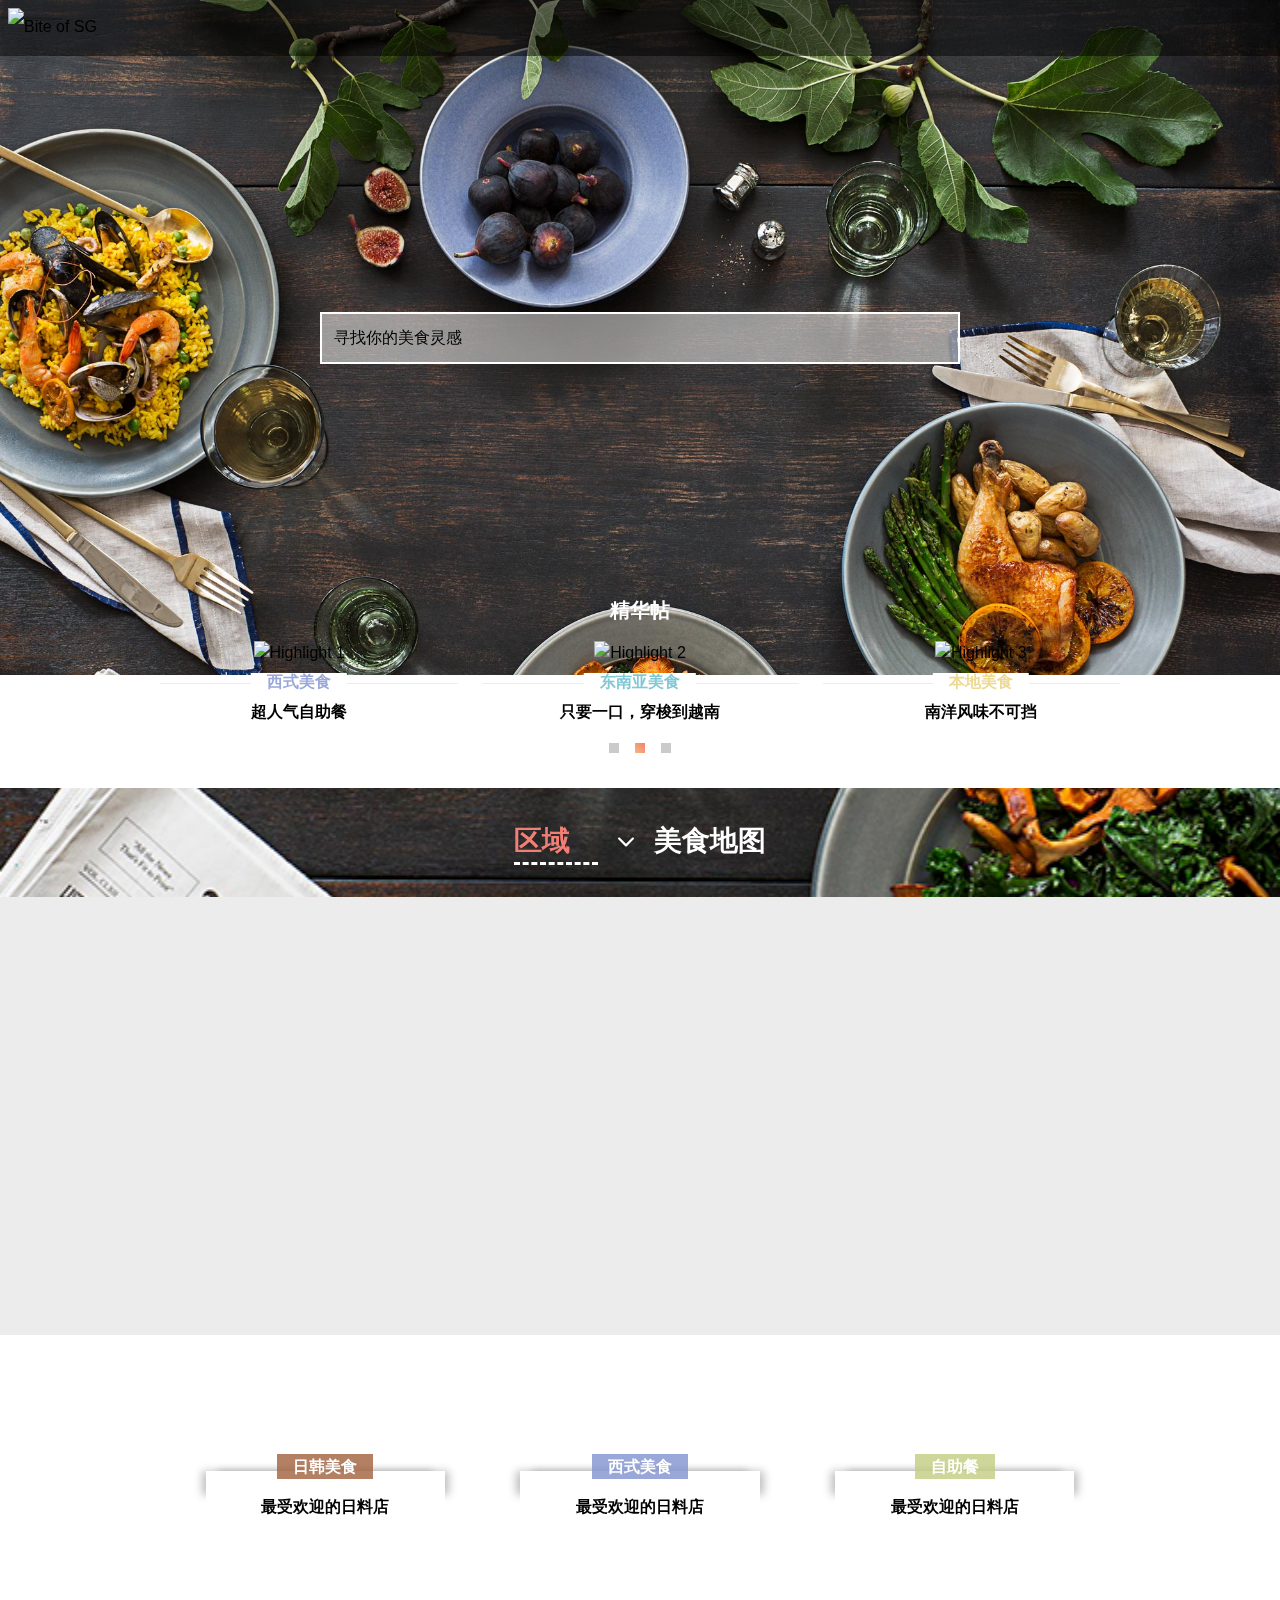
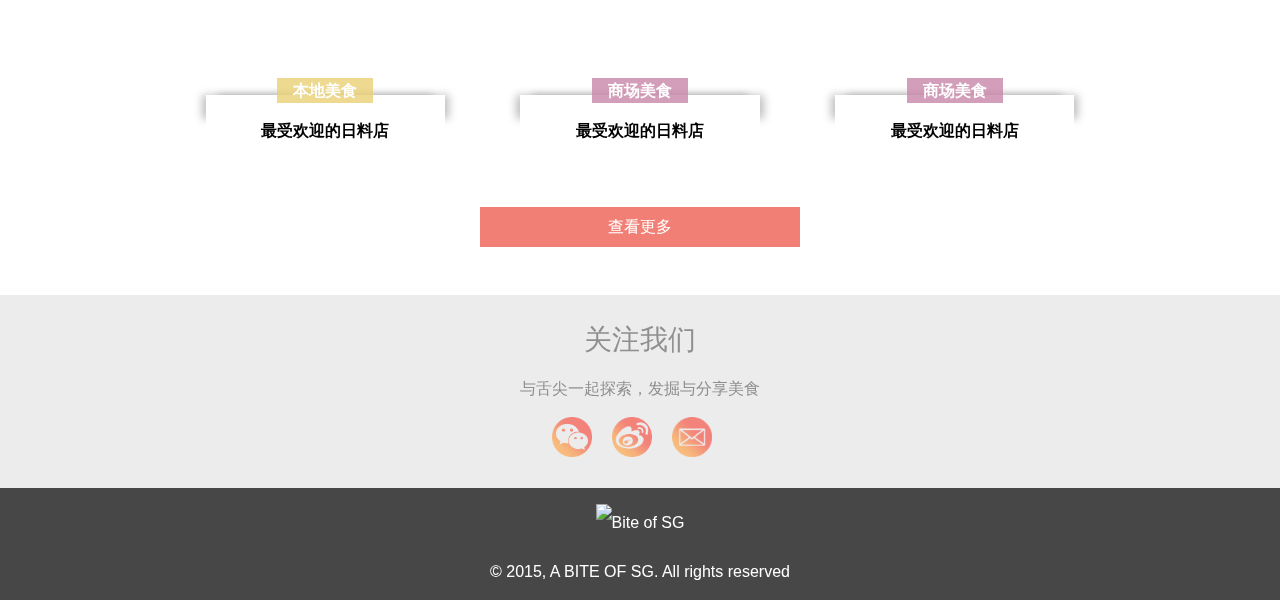
==== index.html @ 376715d9 "Initial commit" ====
<!doctype html>
<html lang="zh">

  <head>
    <meta charset="utf-8">
    <meta name="viewport" content="width=device-width initial-scale=1" />
    <meta http-equiv="X-UA-Compatible" content="IE=edge">

    <title>舌尖上的狮城</title>
    <meta name="description" content="Theme for Bite of SG website">

    <link rel="stylesheet" href="/css/styles.css">
    <link rel="canonical" href="http://localhost:1234/">
    
    <!--[if lt IE 9]>
    <script src="http://html5shiv.googlecode.com/svn/trunk/html5.js"></script>
    <![endif]-->
</head>


  <body>

    <header>
  <a href="http://localhost:1234"><img src="http://localhost:1234/img/logo.png" class="c-site-logo" alt="Bite of SG"></a>
</header>


    <main class="home-wrapper">
      <div class="c-hero">
  <button type="button" class="c-search-trigger" id="jsSearchTrigger">寻找你的美食灵感</button>
</div>

<section class="c-highlights">
  <h2>精华帖</h2>
  <div class="c-highlights-gallery js-flickity" data-flickity-options='{ "initialIndex": 1, "wrapAround" : true }'>
    <div class="c-gallery-cell">
      <div class="o-gallery__img">
        <img src="http://localhost:1234/img/highlight-1.png" alt="Highlight 1">
      </div>
      <p class="o-category c-western"><span>西式美食</span></p>
      <h3>超人气自助餐</h3>
    </div>
    <div class="c-gallery-cell">
      <div class="o-gallery__img">
        <img src="http://localhost:1234/img/highlight-2.png" alt="Highlight 2">
      </div>
      <p class="o-category c-sea"><span>东南亚美食</span></p>
      <h3>只要一口，穿梭到越南</h3>
    </div>
    <div class="c-gallery-cell">
      <div class="o-gallery__img">
        <img src="http://localhost:1234/img/highlight-3.png" alt="Highlight 3">
      </div>
      <p class="o-category c-local"><span>本地美食</span></p>
      <h3>南洋风味不可挡</h3>
    </div>
  </div>
</section>

<div class="c-filters">
  <div class="c-filter" data-sr="enter bottom vFactor 0.3">
    <div class="c-filter-select">
      <select id="selectFilter">
        <option value="1">区域</option>
        <option value="2">地铁站</option>
      </select>
    </div>
    <span class="c-filter-text">美食地图</span>
  </div>
  <div class="c-map" id="mapFilter">
    <div class="c-map-background">
      <svg data-sr="enter bottom vFactor 0.3" viewBox="0 0 354 176">
        <g id="southeast" class="c-map-section">
          <path d="M350.6 129.3c-.5.3-.9.6-1.5.8-2.3.8-4.6 1.7-6.9 2.4-1.4.5-2.9.8-4.4 1.1-.8.1-1.6.2-2.4.2-1.6 0-3.2-.3-4.8-1.2-1.6-.9-3.3-1.3-5.1-1.3-.8 0-1.7.1-2.5.3-1.6.1-2.2-.5-2.6-1.5-.4-.9-1.2-1.2-2.1-1.2-5.8.2-11.5.7-17 2.1-.9.2-1.8.5-2.7.9-4.8 2.2-10.1 3.1-15 5-1 .4-2.2.6-3.3.7-6.2.5-12.2 2.4-18.2 3.7-.9.2-1.8.5-2.6.9-2 1.1-4.2 1.6-6.5 1.9-3 .5-5.8 1.4-8.3 3.2-1.6 1.2-3.6 2.1-5.5 2.7-1.6.5-3.1 1.3-4.5 2.2-1.4.9-2.7 2.2-4.2 2.7-1.7.6-2.9 1.6-4.3 2.6-5.1-2.7-7.1-6.3-8.3-10.4-.1-1.4.6-2.4 1.5-2.5 1.5-.2 3-.3 4.5-.5.7-.1.9-.5.5-1.1-.7-1.1-1.4-2.1-2.1-3.2-3.2.8-4.4 2.2-5.5 3.6-.4.5-.6 1.3-.7 2 0 1.3.1 2.5.2 3.8.2 2.3-.5 3.1-2.7 3.1h-3.5c-1.4 0-1.9.5-2.2 1.2-.3.9-.5 1.7-.6 2.6-.1.6.7 1.7 1.1 1.7.6-.2 1.2-.5 1.4-.9 1.2-2.3 2.1-3.1 3.3-3.1 1 0 2.2.6 4 1.3 1.9.8 3.5 2.1 4.8 3.7.7.9.7 2.1-.3 2.9-2 1.6-4.1 3.2-6.2 4.7-.9.6-1.8.9-2.8.9-1.2 0-2.3-.4-3.5-1.2-.6-.4-1.1-1-1.7-1.3-.3-.2-.6-.3-.9-.3-.8 0-1.6.6-1.6 1.4-.1 2-.1 4-.2 5.9 0 .5-.3 1-.7 1.3-.8.2-1.2 0-1.5-.3-.7-.6-1.4-1.2-2.2-1.7-1.1.5-1.1 1-1.3 1.3-1.2-.2-2-.7-2.7-1.3-1.6-1.3-3.2-1.9-4.9-1.9-1.3 0-2.7.3-4.1.8-.9.3-1.7.8-2.5 1.3-1.7 1-3.4 1.6-5.1 1.6-1 0-2-.2-3-.6-1.4-.5-3-.2-4.3-1.2-.3-.2-.8-.4-1.2-.4-2.3.9-4.5.2-6.4 1.3-1.1.2-1.7-.1-2-.5-1.2-1.1-2.4-2.3-3.6-3.4-1.2-1.1-2.4-2.1-4.1-2.1-1.9.1-2.8-.4-3.5-.8l-8.4-4.5c-.9-.2-1.3 0-1.5.3-.5.5-1 1.1-1.3 1.7-1.3 2-2.5 4-3.8 6-.4.6-.8 1.3-1.3 1.8-.4.3-1 .4-1.5.4-.4 0-.7-.2-1-.4-6-3.7-12.1-7.4-18.1-11.2-.3-.2-.6-.5-.8-.8-.2-.3-.4-.7-.2-1 .8-2 1.9-3.9 3.6-5.4.4-.3.9-.5 1.4-.5 2.7.8 4.5 1.8 5.6 3.6.6.9 1.3 1.4 2.2 1.4.3 0 .7-.1 1.1-.2 1.1-.1 1.6.2 2 .7.7.9 1.6 1.1 2.6 1.1 1.6 0 2.5-.8 2.5-1.4 0-.5-.1-1.2-.5-1.5-2-1.4-4-2.7-6.1-4-1.1-.7-1.4-1.6-1-2.8.4-1.1.1-2.1-.8-3-2.3-2.2-3.9-4.8-5-7.7-.4-1.1-1.2-2.2-2.7-2.3.7 1.6 1.4 3.3 2.1 4.8 1.7 3.5 1.3 4-2.6 4.2-2.4 0-3.7-.2-5.1-.5-3.8-.9-7.6-1.9-11.5-2.8-1.3-.3-2.6-.4-3.9-.7-.3-.1-.6-.5-.7-.8-.1-.5-.2-1.1-.1-1.6.1-1.2.5-2.5.5-3.7.1-2.6 1-4.9 2.9-6.8.3-.3.2-.7-.2-.9-.8.3-1 .6-1.3.9-1.9 2.1-3.3 4.3-3.3 7.2 0 .9-.4 1.8-.5 2.6-.2 1.4-.7 2.2-1.6 2.2-.6 0-1.3-.3-2.2-1-1-.8-2.1-1.5-3.1-2.3-1.1-.9-2.4-1.1-3.7-1.1-2.2 0-3.6.9-4.3 2.7-.2.5-.3 1-.5 1.5-.3.7-1.3 1.2-2.2 1.2-.5 0-.9-.1-1.2-.4-1.4-1.2-2.8-2.3-4.7-2.9-.9-.8-1.2-1.2-1.7-1.2-1 .4-1.6.9-1.9 1.5-.3.6-.2 1.4-.2 2.1-.1 1.8-.3 2.1-2.2 2.5-.6.1-1.1.2-1.7.3-.9.2-1.6.3-2.2.3-1.8 0-2.4-.9-2.7-3.5-.1-1.1-.4-2.1-.7-3.2-.1-.3-.4-.5-.7-.6-.5 0-.9.6-.8 1.1.1 1.4.3 2.9.4 4.3v1.6c0 .8-.4 1.4-1.1 1.7-.3.2-.6.2-1 .2s-.8-.1-1.2-.4c-1.8-1.4-3.4-2.8-4-5.1-.1-.5-.5-.9-.8-1.4-.1-.2-.5-.4-.9-.4-1.2.3-1.7.7-1.7 1.3 0 1.6.2 3.2 1.4 4.6.7.8 1.4 1.7 2 2.6.2.2.1.8-.1 1-1.3 1.8-3.1 3.2-5.1 4.2-.7.1-1.2-.1-1.5-.3-.5-.2-.9-.5-1.4-.5-1.2.5-1.7.7-2.2.7-.7 0-1.3-.3-1.9-1-.7-.8-1.6-1.6-2.3-2.4-.8-.8-1-1.8-1.1-3-.1-1.9-.2-1.9-2.2-2.4-1.7-.4-1.9-1.2-1.1-2.1.5-.6 1-1.1 1.4-1.7l3-3.3c.5-.5.5-1.4 0-1.4s-1.2.1-1.5.4c-1.1.9-2.2 2-3.3 3-.3.2-.6.4-1 .4s-.8-.1-1.1-.3c-.8-.6-1.3-1.7-.9-2.4l1.2-1.8c.6-.7 1.2-1.4 1.7-2.1.2-.3-.1-1.3-.5-1.4-2.4 1-3.7 2-5 3-.3.2-.7.4-1 .4-.3 0-.7-.1-1.1-.3-.6-.4-1.2-.9-1.8-1.3-.6-.4-1-.6-1.5-.6-.6 0-1.2.4-1.9 1.2-.4.4-.7.9-.2 1.5 2.8 3.2 4.7 6.9 6.6 10.6 1.7 3.2 3.5 6.4 5.2 9.6.5 1 .9 2 1.3 3 .2.5-.3 1.6-.9 1.8-.7.3-1.4.7-2.1.7-2.7 0-5.5.1-8.2.1-2.4 0-4.7 0-7.1-.1-2.5-.1-4.8-1-6.8-2.5-1.7-1.3-2.8-2.9-3-5-.2-2.3-.2-4.7.7-6.9l6.9-18.3c2-5.4 4.1-10.8 6.2-16.2.9-2.2 1.5-4.4 1.2-6.8-.1-.9.3-1.8 1.1-2.4 1.5-1.1 2.5-2.6 3.2-4.3.1-.3.3-.7.5-1 2.7-2.9 4.3-6.4 6.1-9.7.7-1.3 1.6-2.4 3-3.2 1-.6 1.6-1.4 2.1-2.4.8-1.8 1.8-3.6 2.6-5.4.5-1.2 1.2-2.2 2.2-3.1 1.5-1.3 2.1-3 2-4.9-.2-3.3 1.3-6.4 1.2-9.6 0-.5.4-1 .7-1.4.4-.8.9-1.6 1.4-2.3.2-.4.6-.6.9-.6.9.2 1.3.3 1.8.3.8-.1 1.6-.6 1.6-.9 0-1.5 1-2.7 1.2-4.1.1-1.1.6-2.1 1.3-2.9.9-.9.7-1.9.6-3 0-.5.1-1.1.4-1.5 1.2-1.3 2.1-3 4.2-3.4 1.8-.4 3-2 5.1-2.2 1.6-.2 3.1-1.2 4.8-1.6 2.7-.7 4.8-2.1 6.8-3.8 1.1-1 2.4-1.8 3.5-2.7.6-.5 1.3-.9 1.6-1.5 1-1.9 2.9-2.7 4.6-3.9 1.7-1.3 3.5-2.1 5.6-2.4.7-.1 1.4-.5 2.2-.6.4-.1.8-.1 1.2-.1.9 0 1.7.3 2.4 1.2.4.5.9.8 1.5.8.3 0 .7-.1 1-.2.5-.2 1.1-.4 1.6-.6 1.5-.1 2.1.1 2.6.6 1.7 1.4 2.8 3.4 4.8 4.5.4.2.5.9.6 1.5.2.9.9 1.2 1.6 1.2h1.1c.9 0 1.9-.1 2.8-.2 2.2-.1 3.3.2 4.3.8.5.3 1 .6 1.5.8.4.1.9.3 1.3.3 2.7-.8 5.2-1 7.6-1 1.2 0 2.4-.6 2.8-1.6.9-2.1 3.1-3.1 4.2-5.1.6-1.1 1.8-1.9 3.1-2.3 4.9-1.6 9-4.5 13.2-7.3 4.2-2.8 8.5-5.3 12.8-7.9.9-.6 2-1 3.1-1.2 3.6-.5 7.1-.9 10.7-1.2 1.1 0 2 .2 2.8.4 1.6.4 1.8 1.4.5 2.7 1.2.6 1.5.8 1.8 1 .3.2.5.5.8.8 1.7-.2 1.9-.5 2.2-.8.7-.8 1.2-2 2.4-2 1.7.1 2.9.9 4 2 .5.6.4 1.3.2 2 1.1.2 1.4-.2 1.7-.4.4-.3.8-.4 1.3-.4 1.9.8 3.1 1.5 4.2 2.2 2 1.3 4.1 2.6 6.1 3.9 1.1.7 2.3 1.5 2.6 2.8.5 2.2 2.4 3.6 3.2 5.7.7 1.9 2 3.4 3.1 5.1.6.9 1.3 1.8 1.9 2.7.9 1.5 1 3-.3 4.5-2.2 2.5-4.2 5.1-5.2 8.3-1.5 1.9-2.3 4.1-3.5 6.2-.9 1.6-2.3 2.9-4 3.7-2 1-4.1 1.8-6.3 2.3-1.7.4-3.3.7-5 1.2-1.3.4-2.3 2.1-2 3.4 1.2.4 1.6.2 1.8-.1.9-1.8 2.2-2.8 4.2-2.8 1.1.1 1.5.1 1.9.1 1.7 0 3.3-.5 4.8-1.4.5-.3 1-.6 1.5-.7 4-1.1 6.2-4 8-7.2 1-1.7 2.1-3.4 3.1-5.1.7-1.2 1.7-1.9 3-2.3 1.3-.3 2.6-.5 3.9-.7.6-.1 1.1-.3 1-1-.2-1.2.3-2.1 1.3-2.8 2-1.5 3.4-2.2 4.9-2.2 1.4 0 2.8.6 4.8 1.8 1.3.8 2.5 1.6 3.6 2.6.5.4.6 1.3.9 1.9-.6.5-.7 1.2-.7 1.9-1.1.7-2 1.6-2.7 2.7-.8.5-1.7.8-2.5.8-.9 0-1.8-.3-2.7-1-.4-.3-.9-.6-1.3-1-.1 2.2 1.4 3 2.9 3.6 1.4.1 2-.2 2.7-.4.4-.1.9-.1 1.4-.1 1.6.3 2.3.7 3.1 1.1.7.5 1.6.7 2.5.9.9.1 2 .1 2.7.6.7.5 1.4.7 2.1.7 1 0 2-.5 3.1-.9 2.2-.9 4-1.9 5.2-4 .8-1.4 2.3-1.8 3.8-2.1.9 0 1.8.4 1.8.9.3 1.9 1.4 3.7 1.4 5.8 0 .9.4 1.7 1.2 2.3 2.6 2.1 5.1 4.2 7.7 6.4 1.3 1.1 1.4 1.4.4 3.2-.2.4-.3.7 0 .9 1.6-.3 2.6-.7 3.7-1.1.4-.1.8-.2 1.1-.2 1 0 1.8.4 2.5 1.1 1 1 1.9 2.2 2.6 3.5.9 1.6 1.9 3 3.8 3.8 1 .4 1.8 1.2 2.7 1.9 1.9 1.5 4.1 2.6 6.4 3.4 1.9.7 3.9 1.1 5.9 1.1.8 0 1.6-.1 2.4-.2 1-.1 2-.3 3-.3 1.6 0 2.2-.2 2.8-.9 1.9-2 3.9-4 5.7-6 1.2-1.3 2.7-2 4.5-2.1 2.3-.2 4.5-.3 6.8-.3.8 0 1.6.1 2.2.3 2 .5 4 1.1 6 1.7 7.4 2.3 10.3 8.5 10.5 13.4 0 1.8-.1 3.6-.1 5.4-.1 1.7.3 3.2 2.2 4 1 .8 1.4 1.5 1.1 2.2-.3.9-.6 1.7-1 2.5-2.8 6.3-5.7 12.5-8.5 18.8-.7 1.7-1.5 3.3-2.2 5-.3.7-.4 1.4-.6 2.1-.3 1 .7 2.2 1.8 2.2.4 0 .8 0 1.2-.1 1.5-.2 3.1-.2 4.5-.7.8-.3 1.6-.4 2.3-.4 1.5 0 2.8.5 4.2 1.1 1.2 1.2 2.8 1.8 4.3 2.5 1.3.7 1.4 3.4.1 4.3z"/>
          <path d="M225.812 96.057h118.573s2.067.896-.76 4.63c-2.828 3.734-7.968 16.94-7.968 16.94s-1.236 4.256.51 5.432c1.747 1.175 4.633-2.046 10.528 0 2.143.742 3.15 1.503 3.15 1.503s2.55.677 3.277 3.406c.516 1.937-1.428 2.87-2.442 4.1-1.014 1.23-4.742 1.8-4.742 1.8s-2.788.362-6.153 1.307c-.832.233-7.39-.098-9.08-1.308-1.688-1.212-2.25-.24-5.35 0-3.097.238-3.13-2.706-6.805-2.705-1.204 0-9.163 0-13.63.905-4.468.905-21.19 7.886-21.19 7.886l-14.39 3.047s-6.764.632-10.258 2.83c-1.226.77-7.426.815-10.63 2.91-.3.197-.82.09-3.976 1.892-3.156 1.802-6.2 2.008-7.556 3.3-3.072 2.93-8.192 5.946-8.192 5.946s-5.375-3.205-5.958-3.822c-1.96-2.074-3.485-3.694-3.485-3.694s-1.943-4.99 0-6.532c1.944-1.542 4.215-.04 5.738-.86 1.524-.817.79-3.81.79-3.81V96.058z" class="c-map-outline" stroke-width="2"/>
          <text transform="translate(2 1)">
            <tspan x="243" y="122">东南</tspan>
          </text>
          </g>
          <g id="north" class="c-map-section">
            <path d="M220.9 37.2c.1.6-.4-.1-1 0-1.3.2-2.6.4-3.9.7-1.3.3-2.3 1.1-3 2.3-1 1.7-2.1 3.4-3.1 5.1-1.9 3.2-4.1 6.1-8 7.2-.5.2-1 .4-1.5.7-1.5.9-3.1 1.4-4.8 1.4-.4 0-.7 0-1.9-.1-2 0-3.3 1-4.2 2.8-.1.3.4.5-.8.1-.3-1.3-.4-2.1 1-2.4 1.6-.4 3.3-.8 5-1.2 2.2-.5 4.3-1.3 6.3-2.3 1.7-.9 3.1-2.1 4-3.7 1.1-2.1 2-4.3 3.5-6.2.9-3.2 4-6.8 6.2-9.3 1.3-1.5.2-2.9-.7-4.5-.6-.9-1.3-1.8-1.9-2.7-1.1-1.7-2.5-3.2-3.1-5.1-.7-2-.7-1.4-1.2-3.7-.3-1.3-3.4-4.1-4.6-4.8-2.1-1.3-4.1-2.6-6.1-3.9-1.1-.7-2.2-1.4-3.4-2-.3-.2-.6-.2-.8-.2-.4 0-.9.2-1.3.4-.3.2-1.3-1.1-1.9-1.6-1-1.1-2.3-1.9-4-2-1.2 0-1.7 1.2-2.4 2-.2.3-.5.5-1.4 1.1-.3 0-1.3-.9-1.6-1.1-.3-.2.3-.4-.8-1 1.3-1.3.1-2.3-1.5-2.7-.8-.2-1.7-.4-2.8-.4-3.6.3-7.1.7-10.7 1.2-1.1.1-2.2.6-3.1 1.2-4.3 2.6-8.6 5.2-12.8 7.9-4.2 2.8-8.2 5.7-13.2 7.3-1.3.4-2.5 1.1-3.1 2.3-1 2-3.3 3-4.2 5.1-.4 1-1.5 1.5-2.8 1.6-1.8 0-3.5.1-5.4.5v42.2h104.7V31.8c-.7.4-1.5.9-2.4 1.6-1 .7-1.4 2.6-1.3 3.8z" class="c-map-outline" stroke-width="2"/>
            <text transform="translate(119)">
              <tspan x="39" y="47">北部</tspan>
            </text>
        </g>
        <g id="west" class="c-map-section">
          <path d="M119.6 139.7c-.2-.5-.4-.9-.6-1.4v5.4c2-.3 1.9-1.2.6-4z"/>
          <path d="M122.195 142.8v-2.6c0-2.5-2.495-4.8-3.195-6.2.8.1 0-105.8 0-105.8-.8.1-1.6.3-2.5.6-.4 0-.9-.1-1.3-.3-.5-.2-1-.5-1.5-.8-1.1-.6-2.2-.9-3.3-.9-.3 0-.7 0-1 .1-.9.1-1.9.2-2.8.2h-1.1c-.7 0-1.4-1.3-1.6-2.2-.1-.5-.2-.2-.6-.5-2-1.1-1.5-2.9-3.2-4.3-.5-.5-2.7-.9-4.2-.8-.5.2-1.1.4-1.6.6-.4.1-.7.2-1 .2-.6 0-1.1-.2-1.5-.8-.7-.9-1.5-1.2-2.4-1.2-.4 0-.8.1-1.2.1-.7.2-1.4.5-2.2.6-2.1.3-4 1.1-5.6 2.4-1.6 1.2-3.6 2-4.6 3.9-.3.6-1 1-1.6 1.5-1.2.9-2.4 1.7-3.5 2.7-2 1.7-4.1 3.1-6.8 3.8-1.6.4-3.1 1.5-4.8 1.6-2.1.2-3.3 1.8-5.1 2.2-2.1.5-3 2.1-4.2 3.4-.3.4-.5 1-.4 1.5.1 1.1.3 2.1-.6 3-.8.8-1.2 1.8-1.3 2.9-.1 1.4-1.2 2.6-1.2 4.1 0 .3-.8.7-1.6.9-.4 0-.9-.1-1.8-.3-.4 0-.7.2-.9.6-.5.8-.9 1.6-1.4 2.3-.3.5-.7 1-.7 1.4.1 3.3-1.4 6.3-1.2 9.6.1 1.9-.5 3.5-2 4.9-1 .9-1.7 1.9-2.2 3.1-.8 1.8-1.8 3.6-2.6 5.4-.5 1-1.1 1.9-2.1 2.4-1.3.8-2.2 1.9-3 3.2-1.9 3.3-3.5 6.8-6.1 9.7-.2.3-.4.6-.5 1-.7 1.7-1.7 3.2-3.2 4.3-.8.6-1.2 1.5-1.1 2.4.3 2.4-.3 4.6-1.2 6.8-2.1 5.4-4.1 10.8-6.2 16.2-2.3 6.1-4.5 12.2-6.9 18.3-.9 2.3-.9 4.6-.7 6.9.2 2.1 1.3 4.7 3 6 2 1.5 4.3 2.4 6.8 2.5 2.4.1 4.7.1 7.1.1 2.7 0 5.5 0 8.2-.1.7 0 1.4-.4 2.1-.7.6-.2 2.1-2.3 1.9-2.8-.4-1-.7-2-1.3-3-1.7-3.2-3.5-6.4-5.2-9.6-2-3.7-3.8-6.4-6.6-9.6-.5-.5-1.2-1.1-.8-1.5.7-.8 1.3-1.2 1.9-1.2.4 0 .9-.8 1.5-.4s1.2 1.9 1.8 2.3c.4.2.7.3 1.1.3.4 0 .7-.1 1-.4 1.3-1 2.6-2.1 5-3 .4.1.7.1.5.4-.6.7-1.2 1.4-1.7 2.1-.4.6-.9 1.2-1.2 1.8-.4.6.1 2.7.9 3.4.3.2.7.3 1.1.3.4 0 .7-.1 1-.4 1.1-1 2.1-2 3.3-3 .4-.3 1-.4 1.5-.4-1 1.5-2 2.6-3 3.7-.5.5-1 1.1-1.4 1.7-.8 1-.6 2.7 1.1 3.1 2.1.6 2.2-.4 2.2 1.4 0 1.1.3 2.1 1.1 3 .8.8 1.6 2.5 2.3 3.4.6.7 1.2 1 1.9 1 .5 0 1-.2 2.2-.7.5 0 1 .3 1.4.5.4.2.8.3 1.5.3 2-1 3.7-2.4 5.1-4.2.2-.3 1.3-1.8 1.1-2-.6-.9-2.3-1.8-3-2.6-1.1-1.4-.4-1.9-.4-3.6 0-.6-.5-.9.7-1.3.4 0 .8-.9.9-.6.3.5.7.9.8 1.4.5 2.3 2.2 4.7 4 6.1.3.3.7.4 1.2.4.3 0 .6-.1 1-.2.7-.4 2.1-2 2.1-2.7v-1.6c-.1-1.4-.3-1.9-.4-3.3 0-.5-.6-1.2-.2-1.1.3.1.7.4.7.6.3 1 .6 1.1.7 2.2.3 2.6.9 4.5 2.7 4.5.6 0 1.3-.1 2.2-.3.6-.1 1.1-.2 1.7-.3 1.9-.4 3.1-.7 3.2-2.5 0-.7-.1-1.5.2-2.1.3-.6 0-1.1.9-1.5.4 0 .8-.6 1.7.2 1.908 1.1 2.3 1.7 3.7 2.9.3.3 1.8 1.4 2.2 1.4.9 0 1.9-.5 2.2-1.2.2-.5 2.3-1 2.5-1.5.8-1.8.1-2.7 2.3-2.7 1.3.1 2.6.3 3.7 1.1 1 .8 2.1.6 3.1 1.3.9.7 1.7 2 2.2 2 .9 0 2.3-.8 2.6-2.2.1-.9.5-1.8.5-2.6 0-.607.06-1.184.176-1.736.432-2.08.622-3.804 2.124-5.464.3-.3.5-.6 1.3-.9-1.7 1.8-2.7 4-2.7 6.7 0 1.2-.4 2.5-.5 3.7-.1.5 0 1.1.1 1.6.1.3 1.4 1.7 1.7 1.8 1.3.3 1.6.4 2.9.7 3.8.9 7.6 1.9 11.5 2.8 1.3.3 2.7.5 4.1.5.5 0 .9 0 1.2-.1.9-.1 3.123 0 5.295-2.2z" class="c-map-outline" stroke-width="2"/>
          <text transform="translate(0 18)">
            <tspan x="60" y="73">西部</tspan>
          </text>
        </g>
        <g id="central" class="c-map-section">
          <path class="c-map-outline" stroke-width="2" d="M120 70.2h104.7v52H120z"/>
          <text transform="translate(120 70)">
            <tspan x="31" y="29">市中心</tspan>
          </text>
        </g>
        <g id="cbd" class="c-map-section">
          <path d="M120 152.7c-.5-.2-1-.4-1.6-.5-.5 0-1 .2-1.4.5-1.7 1.5-2.8 3.4-3.6 5.4-.1.3.1.7.2 1 .2.3.5.6.8.8 1.9 1.2 3.7 2.3 5.6 3.5v-10.7z"/>
          <path d="M122.24 141.98c1.105 2.928 1.808 3.534 4.018 5.755.904.908-.33 2.22.804 4.038 1.133 1.817.904 1.11 2.01 1.817 2.008 1.313 2.108 1.616 4.117 3.03.4.2 1.506 1.01 1.506 1.514 0 .605-1.306.302-1.91.302h-.852c-1.004 0-2.595-1.11-3.8-1.01-.402.102-1.575-1.01-1.876-1.01-.904 0-1.843-.907-2.445-1.816-.905-1.413-3.536-2.12-5.444-2.827 0 0-2.686.91-4.513 4.644-1.827 3.736 1.15 5.654 1.15 5.654 4.22 2.626 13.46 8.28 17.78 10.904.302.202.704.404 1.005.404.502 0 1.205-.1 1.507-.404.5-.504 1.907-2.12 2.31-2.826 1.305-2.02 2.51-4.04 3.816-6.058.402-.606.804-1.21 1.306-1.716.3-.303.603.606 1.507.707 2.81 1.515 4.62 3.03 7.432 4.544.703.403 1.607.908 2.612.908.3-.1.602-.1.904-.1 1.707 0 2.913.908 4.118 2.12 1.205 1.11 2.41 2.32 3.616 3.432.402.404.904.707 2.01.505 1.908-1.112 4.118-.405 6.428-1.314.402 0 .904.202 1.205.404 1.306 1.01 2.913.606 4.32 1.212 1.004.404 2.01.605 3.013.605 1.808 0 3.516-.605 5.123-1.615.805-.505 1.608-1.01 2.512-1.312 1.407-.505 2.813-.808 4.12-.808 1.706 0 3.414.505 4.92 1.918.704.606 1.508 1.01 2.713 1.313.2-.303.1-.707 1.306-1.313.804.505 1.508 1.11 2.21 1.716.302.202.704.505 1.507.303.402-.304 1.708-.91 1.708-1.313.1-2.02.1-5.048.2-6.966 0-.807-.2-.403.604-.403.3 0 .6.1.903.303.602.404 1.205.908 1.707 1.312 1.105.808 3.315 1.212 4.52 1.212 1.005 0 1.91-1.313 2.813-1.918 2.11-1.515 4.22-3.13 6.228-4.745 1.006-.807 0-1.918-.702-2.927-1.206-1.717-2.11-2.928-4.12-3.736-1.807-.706-3.213-1.817-4.217-1.817-1.205 0-3.61 0-4.72 3.836-.068.235.1.505-.503.707-.402 0-1.205-1.11-1.105-1.716.1-.91 1.306-1.817 1.607-2.625.2-.707.803-.202 2.21-.202h3.515c2.31 0 2.913-1.716 2.712-4.14-.1-1.312-1.306-2.523-1.205-3.836 0-.24 1.145-.495 1.35-.744.396-.48.027-.943.357-1.275 1.104-1.413 6.83 2.072 6.83-1.12V123H120.03v14.134c.603.404 1.91 4.14 2.21 4.846z" class="c-map-outline" stroke-width="2"/>
          <text transform="translate(113 123)">
            <tspan x="31" y="29">市政中心</tspan>
          </text>
        </g>
        <g id="northeast" class="c-map-section">
          <path d="M347 91.4c.2-.8-.1-1.4-1.1-2.2-1.9-.7-2.2-2.2-2.2-4 .1-1.8.2-3.6.1-5.4-.1-4.9-3.1-12.1-10.5-14.4-2-.6-4-1.2-6-1.7-.7-.2-1.4-.3-2.2-.3-2.3.1-4.5.2-6.8.3-1.7.1-3.2.8-4.5 2.1-1.9 2-3.9 3.9-5.7 6-.6.7-1.3.9-2.8.9-1 0-2 .2-3 .3-.8.1-1.6.2-2.4.2-2 0-4-.4-5.9-1.1-2.3-.8-4.5-.9-6.4-2.4-.9-.7-1.7-1.5-2.7-1.9-1.9-.8-2.9-2.2-3.8-3.8-.7-1.3-1.6-2.4-2.6-3.5-.7-.7-1.5-2.1-2.5-2.1-.4 0-.7.1-1.1.2-1.1.4-2.1.8-3.7 1.1-.3-.2-.2-.5 0-.9 1-1.8.9-1.1-.4-2.2-2.6-2.1-5.1-4.3-7.7-6.4-.8-.6-1.2-1.4-1.2-2.3.1-2-1-3.8-1.4-5.8-.1-.5-.9-1.9-1.8-1.9-1.5.3-3 .7-3.8 2.1-1.2 2-3 3.1-5.2 4-1.1.4-2.1.9-3.1.9-.7 0-1.3-.2-2.1-.7-.7-.5-1.8-.5-2.7-.6-.9-.1-1.8-.4-2.5-.9-.8-.4-1.5-.7-3.1-1.1-.5 0-.9 0-1.4.1-.7.2-1.3.5-2.7.4-1.5-.6-1.1-.4-.9-2.6.4.3-.1.6.3 1 .9.7.8 1 1.7 1 .8 0 1.6-.3 2.5-.8.7-1.1 1.6-2 2.7-2.7 0-.7.1-1.4.7-1.9-.3-.6-.4-2.5-.9-2.9-1.1-1-2.4-1.8-3.6-2.6-.8-.5-1.5-.9-2.2-1.2h-5c-.2.1-1.5 1.3-1.8 1.4V95h119.8c.3-.3.5-.7.6-1.1.4-.8.7-1.7 1-2.5z" class="c-map-outline" stroke-width="2"/>
          <text transform="translate(225 31)">
            <tspan x="22" y="50">东北</tspan>
          </text>
        </g>
      </svg>
    </div>
    <div class="o-layout-1 c-filter-results" id="mapResults">
      <div class="o-layout__item o-card">
        <div class="o-card__img">
          <img src="http://localhost:1234/img/image.png" alt="">
        </div>
        <div class="o-card__txt">
          <p class="o-cuisine c-asian"><span>日韩美食</span></p>
          <h3>最受欢迎的日料店</h3>
        </div>
      </div>
      <div class="o-layout__item o-card">
        <div class="o-card__img">
          <img src="http://localhost:1234/img/image.png" alt="">
        </div>
        <div class="o-card__txt">
          <p class="o-cuisine c-western"><span>西式美食</span></p>
          <h3>最受欢迎的日料店</h3>
        </div>
      </div>
      <div class="o-layout__item o-card">
        <div class="o-card__img">
          <img src="http://localhost:1234/img/image.png" alt="">
        </div>
        <div class="o-card__txt">
          <p class="o-cuisine c-buffet"><span>自助餐</span></p>
          <h3>最受欢迎的日料店</h3>
        </div>
      </div>
      <div class="o-layout__item o-card">
        <div class="o-card__img">
          <img src="http://localhost:1234/img/image.png" alt="">
        </div>
        <div class="o-card__txt">
          <p class="o-cuisine c-local"><span>本地美食</span></p>
          <h3>最受欢迎的日料店</h3>
        </div>
      </div>
      <div class="o-layout__item o-card">
        <div class="o-card__img">
          <img src="http://localhost:1234/img/image.png" alt="">
        </div>
        <div class="o-card__txt">
          <p class="o-cuisine c-foodcourt"><span>商场美食</span></p>
          <h3>最受欢迎的日料店</h3>
        </div>
      </div>
      <div class="o-layout__item o-card">
        <div class="o-card__img">
          <img src="http://localhost:1234/img/image.png" alt="">
        </div>
        <div class="o-card__txt">
          <p class="o-cuisine c-foodcourt"><span>商场美食</span></p>
          <h3>最受欢迎的日料店</h3>
        </div>
      </div>
    </div>
    <button type="button" class="o-btn" id="loadMapResults">查看更多</button>
  </div>
  <div class="c-mrt u-transparent" id="mrtFilter">
    <img src="http://localhost:1234/img/icon-map.jpg" alt="MRT map" class="c-mrt__icon" id="jsMapTrigger">
    <div class="c-mrt-wrapper c-mrt__ns">
      <svg xmlns="http://www.w3.org/2000/svg" x="0px" y="0px" viewBox="0 0 330 360">
      <path d="M261.6,225.7l-193.4,0c-34.2,0.1-34.1-31.9-34.2-42.5c-0.1-33.8,6.7-69.8,17-100.7
      c8.6-25.4,22.8-56.3,113.8-56.2c91,0,105.2,30.8,113.8,56.1c10.5,30.9,17.1,67,17.1,100.8C295.7,193.8,295.8,225.8,261.6,225.7
      L261.6,225.7z M227.5,265.1c0.1-9.3,7.8-16.8,17-16.9c9.5,0.1,17,7.6,17.1,16.9c0.1,9.3-7.6,16.8-17,16.8
      C235.1,281.9,227.6,274.4,227.5,265.1L227.5,265.1z M85.2,281.9c-9.3,0.1-17-7.6-16.9-16.9c0.1-9.3,7.6-16.8,17-16.8
      c9.5-0.1,17,7.6,17.1,16.7C102.4,274.5,94.7,282,85.2,281.9L85.2,281.9z M329.9,215.1c0-68.2-26.3-161.5-51.3-186.2
      C251.5,2.3,193.4,0.9,164.9,1C136.3,0.9,78.2,2.3,51.2,29.2C26.1,53.7,0,147.1,0,215.2c0.1,32.9,0,89.2,34.2,89.3l22.8-0.2
      l-28.5,56.2l57,0.1l11.3-56.2l136.5-0.1l11.4,56.2l56.8-0.1L273,304.3l22.8,0C329.9,304.3,329.8,248.2,329.9,215.1L329.9,215.1z"/>
      </svg>
      <input type="checkbox" name="mrt-option" id="mrtNS" checked="checked" />
      <label for="mrtNS">南北线</label>
    </div>
    <div class="c-mrt-wrapper c-mrt__ew">
      <svg xmlns="http://www.w3.org/2000/svg" x="0px" y="0px" viewBox="0 0 330 360">
      <path d="M261.6,225.7l-193.4,0c-34.2,0.1-34.1-31.9-34.2-42.5c-0.1-33.8,6.7-69.8,17-100.7
      c8.6-25.4,22.8-56.3,113.8-56.2c91,0,105.2,30.8,113.8,56.1c10.5,30.9,17.1,67,17.1,100.8C295.7,193.8,295.8,225.8,261.6,225.7
      L261.6,225.7z M227.5,265.1c0.1-9.3,7.8-16.8,17-16.9c9.5,0.1,17,7.6,17.1,16.9c0.1,9.3-7.6,16.8-17,16.8
      C235.1,281.9,227.6,274.4,227.5,265.1L227.5,265.1z M85.2,281.9c-9.3,0.1-17-7.6-16.9-16.9c0.1-9.3,7.6-16.8,17-16.8
      c9.5-0.1,17,7.6,17.1,16.7C102.4,274.5,94.7,282,85.2,281.9L85.2,281.9z M329.9,215.1c0-68.2-26.3-161.5-51.3-186.2
      C251.5,2.3,193.4,0.9,164.9,1C136.3,0.9,78.2,2.3,51.2,29.2C26.1,53.7,0,147.1,0,215.2c0.1,32.9,0,89.2,34.2,89.3l22.8-0.2
      l-28.5,56.2l57,0.1l11.3-56.2l136.5-0.1l11.4,56.2l56.8-0.1L273,304.3l22.8,0C329.9,304.3,329.8,248.2,329.9,215.1L329.9,215.1z"/>
      </svg>
      <input type="checkbox" name="mrt-option" id="mrtEW" />
      <label for="mrtEW">东西线</label>
    </div>
    <div class="c-mrt-wrapper c-mrt__ne">
      <svg xmlns="http://www.w3.org/2000/svg" x="0px" y="0px" viewBox="0 0 330 360">
      <path d="M261.6,225.7l-193.4,0c-34.2,0.1-34.1-31.9-34.2-42.5c-0.1-33.8,6.7-69.8,17-100.7
      c8.6-25.4,22.8-56.3,113.8-56.2c91,0,105.2,30.8,113.8,56.1c10.5,30.9,17.1,67,17.1,100.8C295.7,193.8,295.8,225.8,261.6,225.7
      L261.6,225.7z M227.5,265.1c0.1-9.3,7.8-16.8,17-16.9c9.5,0.1,17,7.6,17.1,16.9c0.1,9.3-7.6,16.8-17,16.8
      C235.1,281.9,227.6,274.4,227.5,265.1L227.5,265.1z M85.2,281.9c-9.3,0.1-17-7.6-16.9-16.9c0.1-9.3,7.6-16.8,17-16.8
      c9.5-0.1,17,7.6,17.1,16.7C102.4,274.5,94.7,282,85.2,281.9L85.2,281.9z M329.9,215.1c0-68.2-26.3-161.5-51.3-186.2
      C251.5,2.3,193.4,0.9,164.9,1C136.3,0.9,78.2,2.3,51.2,29.2C26.1,53.7,0,147.1,0,215.2c0.1,32.9,0,89.2,34.2,89.3l22.8-0.2
      l-28.5,56.2l57,0.1l11.3-56.2l136.5-0.1l11.4,56.2l56.8-0.1L273,304.3l22.8,0C329.9,304.3,329.8,248.2,329.9,215.1L329.9,215.1z"/>
      </svg>
      <input type="checkbox" name="mrt-option" id="mrtNE" />
      <label for="mrtNE">东北线</label>
    </div>
    <div class="c-mrt-wrapper c-mrt__cl">
      <svg xmlns="http://www.w3.org/2000/svg" x="0px" y="0px" viewBox="0 0 330 360">
      <path d="M261.6,225.7l-193.4,0c-34.2,0.1-34.1-31.9-34.2-42.5c-0.1-33.8,6.7-69.8,17-100.7
      c8.6-25.4,22.8-56.3,113.8-56.2c91,0,105.2,30.8,113.8,56.1c10.5,30.9,17.1,67,17.1,100.8C295.7,193.8,295.8,225.8,261.6,225.7
      L261.6,225.7z M227.5,265.1c0.1-9.3,7.8-16.8,17-16.9c9.5,0.1,17,7.6,17.1,16.9c0.1,9.3-7.6,16.8-17,16.8
      C235.1,281.9,227.6,274.4,227.5,265.1L227.5,265.1z M85.2,281.9c-9.3,0.1-17-7.6-16.9-16.9c0.1-9.3,7.6-16.8,17-16.8
      c9.5-0.1,17,7.6,17.1,16.7C102.4,274.5,94.7,282,85.2,281.9L85.2,281.9z M329.9,215.1c0-68.2-26.3-161.5-51.3-186.2
      C251.5,2.3,193.4,0.9,164.9,1C136.3,0.9,78.2,2.3,51.2,29.2C26.1,53.7,0,147.1,0,215.2c0.1,32.9,0,89.2,34.2,89.3l22.8-0.2
      l-28.5,56.2l57,0.1l11.3-56.2l136.5-0.1l11.4,56.2l56.8-0.1L273,304.3l22.8,0C329.9,304.3,329.8,248.2,329.9,215.1L329.9,215.1z"/>
      </svg>
      <input type="checkbox" name="mrt-option" id="mrtCL" />
      <label for="mrtCL">市区环线</label>
    </div>
    <div class="o-layout-1 c-filter-results" id="mrtResults">
      
      <div class="o-layout__item o-card">
        <div class="o-card__img">
          <img src="http://localhost:1234/img/image.png" alt="">
        </div>
        <div class="o-card__txt">
          <p class="o-cuisine c-station"><span>地铁站美食</span></p>
          <h3>最受欢迎的日料店</h3>
        </div>
      </div>
      
      <div class="o-layout__item o-card">
        <div class="o-card__img">
          <img src="http://localhost:1234/img/image.png" alt="">
        </div>
        <div class="o-card__txt">
          <p class="o-cuisine c-station"><span>地铁站美食</span></p>
          <h3>最受欢迎的日料店</h3>
        </div>
      </div>
      
      <div class="o-layout__item o-card">
        <div class="o-card__img">
          <img src="http://localhost:1234/img/image.png" alt="">
        </div>
        <div class="o-card__txt">
          <p class="o-cuisine c-station"><span>地铁站美食</span></p>
          <h3>最受欢迎的日料店</h3>
        </div>
      </div>
      
      <div class="o-layout__item o-card">
        <div class="o-card__img">
          <img src="http://localhost:1234/img/image.png" alt="">
        </div>
        <div class="o-card__txt">
          <p class="o-cuisine c-station"><span>地铁站美食</span></p>
          <h3>最受欢迎的日料店</h3>
        </div>
      </div>
      
      <div class="o-layout__item o-card">
        <div class="o-card__img">
          <img src="http://localhost:1234/img/image.png" alt="">
        </div>
        <div class="o-card__txt">
          <p class="o-cuisine c-station"><span>地铁站美食</span></p>
          <h3>最受欢迎的日料店</h3>
        </div>
      </div>
      
      <div class="o-layout__item o-card">
        <div class="o-card__img">
          <img src="http://localhost:1234/img/image.png" alt="">
        </div>
        <div class="o-card__txt">
          <p class="o-cuisine c-station"><span>地铁站美食</span></p>
          <h3>最受欢迎的日料店</h3>
        </div>
      </div>
      
      <div class="o-layout__item o-card">
        <div class="o-card__img">
          <img src="http://localhost:1234/img/image.png" alt="">
        </div>
        <div class="o-card__txt">
          <p class="o-cuisine c-station"><span>地铁站美食</span></p>
          <h3>最受欢迎的日料店</h3>
        </div>
      </div>
      
      <div class="o-layout__item o-card">
        <div class="o-card__img">
          <img src="http://localhost:1234/img/image.png" alt="">
        </div>
        <div class="o-card__txt">
          <p class="o-cuisine c-station"><span>地铁站美食</span></p>
          <h3>最受欢迎的日料店</h3>
        </div>
      </div>
      
      <div class="o-layout__item o-card">
        <div class="o-card__img">
          <img src="http://localhost:1234/img/image.png" alt="">
        </div>
        <div class="o-card__txt">
          <p class="o-cuisine c-station"><span>地铁站美食</span></p>
          <h3>最受欢迎的日料店</h3>
        </div>
      </div>
      
      <div class="o-layout__item o-card">
        <div class="o-card__img">
          <img src="http://localhost:1234/img/image.png" alt="">
        </div>
        <div class="o-card__txt">
          <p class="o-cuisine c-station"><span>地铁站美食</span></p>
          <h3>最受欢迎的日料店</h3>
        </div>
      </div>
      
      <div class="o-layout__item o-card">
        <div class="o-card__img">
          <img src="http://localhost:1234/img/image.png" alt="">
        </div>
        <div class="o-card__txt">
          <p class="o-cuisine c-station"><span>地铁站美食</span></p>
          <h3>最受欢迎的日料店</h3>
        </div>
      </div>
      
      <div class="o-layout__item o-card">
        <div class="o-card__img">
          <img src="http://localhost:1234/img/image.png" alt="">
        </div>
        <div class="o-card__txt">
          <p class="o-cuisine c-station"><span>地铁站美食</span></p>
          <h3>最受欢迎的日料店</h3>
        </div>
      </div>
      
    </div>
    <button type="button" class="o-btn" id="loadMrtResults">查看更多</button>
  </div>
</div>

    </main>

    <div class="c-search" id="jsSearchModal">
  <div class="c-search-header"><span>搜查</span></div>
  <form class="c-search-form" action="search.html">
    <div class="c-form-field c-form-input o-flex">
      <input type="search" name="search" placeholder="输入关键字 立即搜索" id="searchInput">
      <div class="o-select-with-bg">
        <select>
          <option>全部</option>
          <option>帖子</option>
          <option>餐厅</option>
        </select>
      </div>
      <label for="searchInput">没有头绪？试试下面这个</label>
    </div>
    <div class="c-form-field c-form-select">
      <span>我是</span>
      <select>
        <option>重口味</option>
        <option>小清晰</option>
        <option>高富帅</option>
        <option>小公举</option>
        <option>夜猫子</option>
        <option>肉食者</option>
        <option>素食者</option>
      </select>
    </div>
    <div class="c-form-field c-form-select">
      <span>想跟</span>
      <select>
        <option>朋友们</option>
        <option>同学们</option>
        <option>同事们</option>
        <option>家人们</option>
        <option>另一半</option>
        <option>闺蜜们</option>
        <option>宠物</option>
        <option>自己</option>
      </select>
    </div>
    <div class="c-form-field c-form-select">
      <span>去</span>
      <select>
        <option>尝鲜</option>
        <option>约会</option>
        <option>庆生</option>
        <option>取餐</option>
        <option>商谈</option>
        <option>拍照</option>
        <option>放松</option>
        <option>趴体</option>
      </select>
    </div>
    <button class="o-btn">开始搜索吧</button>
  </form>
</div>

    <footer>
  <div class="c-footer-contact">
    <p class="c-title">关注我们</p>
    <p>与舌尖一起探索，发掘与分享美食</p>
    <ul class="c-social-icons">
        <li><a href="" class="c-wechat"></a>WeChat</li>
        <li><a href="" class="c-weibo"></a>Weibo</li>
        <li><a href="" class="c-email"></a>Email</li>
    </ul>
  </div>
  <div class="c-footer-copyright">
    <img src="http://localhost:1234/img/logo-alt.png" class="c-site-logo" alt="Bite of SG">
    <p class="u-no-margin">© 2015, A BITE OF SG. All rights reserved</p>
  </div>
</footer>


    <script src="/js/scripts.js"></script>
  </body>

</html>
---- css/styles.css ----
@charset "UTF-8";
/*!
 * Theme for Bite of SG website
 * Copyright 2015 Chen Hui Jing.
 * -----
 * Structure based on ITCSS by Harry Roberts
 * http://csswizardry.net/talks/2014/11/itcss-dafed.pdf
 * Rationale for class name-spacing can be found at
 * http://csswizardry.com/2015/03/more-transparent-ui-code-with-namespaces/
 */
html {
  -webkit-box-sizing: border-box;
          box-sizing: border-box; }

*, *:before, *:after {
  -webkit-box-sizing: inherit;
          box-sizing: inherit; }

body {
  margin: 0;
  font: 16px/1 sans-serif;
  -moz-osx-font-smoothing: grayscale;
  -webkit-font-smoothing: antialiased; }

h1, h2, h3, h4, p, ol, ul {
  margin: 0;
  padding: 0; }

main, li {
  display: block; }

h1, h2, h3, h4 {
  font-size: inherit; }

strong {
  font-weight: bold; }

a, button {
  color: inherit;
  cursor: pointer;
  -webkit-transition: background .3s;
  transition: background .3s; }

a {
  text-decoration: none; }

input {
  margin: 0;
  border: 0;
  padding: 0;
  display: inline-block;
  vertical-align: middle;
  white-space: normal;
  background: none;
  line-height: 1; }

button, select {
  overflow: visible;
  border: 0;
  font: inherit;
  -webkit-font-smoothing: inherit;
  letter-spacing: inherit;
  background: none;
  cursor: pointer; }

select {
  -webkit-appearance: none;
     -moz-appearance: none;
          appearance: none; }

::-moz-focus-inner {
  padding: 0;
  border: 0; }

:focus {
  outline: 0; }

img {
  max-width: 100%;
  height: auto;
  border: 0; }

html {
  float: none;
  margin-left: auto;
  margin-right: auto;
  height: 100%;
  min-width: 320px;
  position: relative; }

body {
  font-size: 1rem;
  line-height: 1.5;
  font-family: Tahoma, Arial, Helvetica, "Hiragino Sans GB", "Microsoft YaHei New", "Microsoft Yahei", "微软雅黑", 宋体, SimSun, STXihei, "华文细黑", sans-serif;
  height: 100%; }
  @media screen and (min-width: 480px) {
    body {
      font-size: 1rem;
      line-height: 1.5; } }

header {
  background: rgba(0, 0, 0, 0.5);
  position: absolute;
  top: 0;
  width: 100%;
  padding: 0.5em; }

footer {
  text-align: center; }

h1 {
  font-size: 1.75rem;
  line-height: 1.5; }
  @media screen and (min-width: 480px) {
    h1 {
      font-size: 1.75rem;
      line-height: 1.5; } }

h2 {
  font-size: 1.25rem;
  line-height: 1.5;
  font-weight: 700;
  margin-bottom: 1rem; }
  @media screen and (min-width: 480px) {
    h2 {
      font-size: 1.25rem;
      line-height: 1.5; } }

p {
  margin-bottom: 1rem; }

strong {
  font-weight: 700; }

em {
  font-style: italic; }

address {
  margin-bottom: 1rem; }

table {
  margin-bottom: 1rem; }

td {
  padding-right: 1rem; }

.o-flex {
  display: -webkit-box;
  display: -webkit-flex;
  display: -ms-flexbox;
  display: flex; }

@media screen and (min-width: 480px) and (max-width: 959px) {
  .o-layout-1 .o-layout__item {
    width: 49.15254%;
    float: left;
    margin-right: 1.69492%; }
    .o-layout-1 .o-layout__item:nth-child(2n) {
      float: right;
      margin-right: 0; } }

@media screen and (min-width: 960px) {
  .o-layout-1 .o-layout__item {
    width: 32.20339%;
    float: left;
    margin-right: 1.69492%; }
    .o-layout-1 .o-layout__item:nth-child(3n) {
      float: right;
      margin-right: 0; } }

.o-layout-2 .o-layout__item {
  margin-bottom: 2.5rem;
  padding: 2rem 2rem 0; }

.o-layout-3 h2 {
  color: #8f8f8f; }

@media screen and (min-width: 640px) {
  .o-layout-3 .o-layout__item {
    width: 49.15254%;
    float: left;
    margin-right: 1.69492%; }
    .o-layout-3 .o-layout__item:nth-child(2n+1) {
      float: right;
      margin-right: 0; } }

.o-layout__item {
  margin-bottom: 2rem;
  -webkit-transition: opacity .5s ease;
  transition: opacity .5s ease; }
  @media screen and (min-width: 480px) {
    .o-layout__item {
      margin-bottom: 2.5rem; } }

.o-layout-item__text {
  position: relative;
  margin-top: 1em; }

.o-card {
  text-align: center; }

.o-card__img {
  position: relative;
  z-index: 1;
  width: 100%;
  height: 160px;
  overflow: hidden; }
  .o-card__img img {
    width: 100%; }

.o-card__txt {
  position: relative;
  z-index: 2;
  float: none;
  margin-left: auto;
  margin-right: auto;
  width: 80%;
  padding: 0 1.5rem;
  margin-top: -2.5rem; }
  .o-card__txt:before {
    content: '';
    position: absolute;
    z-index: -1;
    background: white;
    top: 1rem;
    left: 0;
    right: 0;
    display: block;
    width: 100%;
    height: 2rem;
    -webkit-box-shadow: 8px -4px 8px -4px rgba(0, 0, 0, 0.25), -8px -4px 8px -4px rgba(0, 0, 0, 0.25);
            box-shadow: 8px -4px 8px -4px rgba(0, 0, 0, 0.25), -8px -4px 8px -4px rgba(0, 0, 0, 0.25); }

.o-gallery__img {
  overflow: hidden; }
  .o-gallery__img img {
    width: 100%; }

.o-cuisine span {
  padding: 0.25em 1em; }

.o-category {
  width: 100%;
  text-align: center;
  border-bottom: 1px solid #ececec;
  line-height: 0.1em;
  margin: 1rem 0; }
  .o-category span {
    background: white;
    padding: 0 1rem; }

.o-icon {
  fill: #8f8f8f;
  height: 48px;
  width: 48px; }

.o-select-with-bg {
  background: url(../img/icon-select.svg) no-repeat 85%;
  background-size: 1rem; }

.o-btn {
  float: none;
  margin-left: auto;
  margin-right: auto;
  display: block;
  background: #f27f75;
  width: 75%;
  padding: 0.5em 0;
  color: white; }
  @media screen and (min-width: 640px) {
    .o-btn {
      max-width: 20rem; } }

.o-btn-alt {
  float: none;
  margin-left: auto;
  margin-right: auto;
  display: block;
  border: 1px solid #f27f75;
  width: 75%;
  padding: 0.5em 0;
  background: white;
  color: #f27f75;
  margin-bottom: 1.5rem; }

/*! Flickity v1.1.1
http://flickity.metafizzy.co
---------------------------------------------- */
.flickity-enabled {
  position: relative; }

.flickity-enabled:focus {
  outline: none; }

.flickity-viewport {
  overflow: hidden;
  position: relative;
  height: 100%; }

.flickity-slider {
  position: absolute;
  width: 100%;
  height: 100%; }

/* draggable */
.flickity-enabled.is-draggable {
  tap-highlight-color: transparent;
  -webkit-user-select: none;
     -moz-user-select: none;
      -ms-user-select: none;
          user-select: none; }

.flickity-enabled.is-draggable .flickity-viewport {
  cursor: move;
  cursor: -webkit-grab;
  cursor: grab; }

.flickity-enabled.is-draggable .flickity-viewport.is-pointer-down {
  cursor: -webkit-grabbing;
  cursor: grabbing; }

/* ---- previous/next buttons ---- */
.flickity-prev-next-button {
  display: none;
  position: absolute;
  top: 50%;
  width: 44px;
  height: 44px;
  border: none;
  -webkit-border-radius: 50%;
          border-radius: 50%;
  background: white;
  background: rgba(255, 255, 255, 0.75);
  cursor: pointer;
  -webkit-transform: translateY(-50%);
      -ms-transform: translateY(-50%);
          transform: translateY(-50%); }

.flickity-prev-next-button:hover {
  background: white; }

.flickity-prev-next-button:focus {
  outline: none;
  -webkit-box-shadow: 0 0 0 5px #09F;
          box-shadow: 0 0 0 5px #09F; }

.flickity-prev-next-button:active {
  filter: alpha(opacity=60);
  /* IE8 */
  opacity: 0.6; }

.flickity-prev-next-button.previous {
  left: 10px; }

.flickity-prev-next-button.next {
  right: 10px; }

/* right to left */
.flickity-rtl .flickity-prev-next-button.previous {
  left: auto;
  right: 10px; }

.flickity-rtl .flickity-prev-next-button.next {
  right: auto;
  left: 10px; }

.flickity-prev-next-button:disabled {
  filter: alpha(opacity=30);
  /* IE8 */
  opacity: 0.3;
  cursor: auto; }

.flickity-prev-next-button svg {
  position: absolute;
  left: 20%;
  top: 20%;
  width: 60%;
  height: 60%; }

.flickity-prev-next-button .arrow {
  fill: #333; }

/* color & size if no SVG - IE8 and Android 2.3 */
.flickity-prev-next-button.no-svg {
  color: #333;
  font-size: 26px; }

/* ---- page dots ---- */
.flickity-page-dots {
  position: absolute;
  width: 100%;
  bottom: -2rem;
  padding: 0;
  margin: 0;
  list-style: none;
  text-align: center;
  line-height: 1; }

.flickity-rtl .flickity-page-dots {
  direction: rtl; }

.flickity-page-dots .dot {
  display: inline-block;
  width: 10px;
  height: 10px;
  margin: 0 8px;
  background: #cacaca;
  cursor: pointer; }

.flickity-page-dots .dot.is-selected {
  background: -webkit-linear-gradient(45deg, #f6ba7a, #f27f75);
  background: linear-gradient(45deg, #f6ba7a, #f27f75); }

/**
 * @version     1.0
 * @package     SimpleBox
 * @author    Fotis Evangelou - http://nuevvo.com/labs/simplebox
 * @copyright   Copyright (c) 2008-2011 Fotis Evangelou / Nuevvo Webware Ltd. All rights reserved.
 * @license     GNU/GPL license: http://www.gnu.org/copyleft/gpl.html
 */
/* SimpleBox */
#jwSBoverlay {
  position: absolute;
  top: 0;
  left: 0;
  margin: 0;
  padding: 0;
  width: 100%;
  height: 100%;
  z-index: 1000100; }

#jwSBcontainer {
  background: #000;
  width: 100%;
  height: 100%;
  position: fixed;
  top: 0;
  left: 0;
  z-index: 1000110;
  opacity: 0.7;
  -moz-opacity: 0.7;
  filter: alpha(opacity=70);
  margin: 0;
  padding: 0;
  border: none; }

#jwSBcontainer a, #jwSBcontainer a:hover {
  display: block;
  width: 100%;
  height: 100%;
  background: none;
  text-decoration: none;
  margin: 0;
  padding: 0;
  border: none; }

#jwSBcontent {
  background: #060606 url(images/loading.gif) no-repeat 50% 50%;
  top: 50%;
  left: 50%;
  padding: 8px;
  position: fixed;
  z-index: 1000120; }

#jwSBcontent a#jwSBclose, #jwSBcontent a#jwSBclose:hover {
  position: absolute;
  right: 0;
  top: 0;
  display: block;
  width: 28px;
  height: 28px;
  background: url(images/close.png) no-repeat 0 0;
  float: right;
  text-align: right;
  margin: 0;
  padding: 0;
  text-decoration: none; }

#jwSBcontent a img {
  border: none;
  margin: 0;
  padding: 0; }

#jwSBcontent a#jwSBimage, #jwSBcontent a#jwSBimage:hover {
  border: none;
  display: block;
  width: 100%;
  height: 100%;
  margin: 0;
  padding: 0; }

#jwSBcontent span#sbcaption {
  font-size: 11px;
  font-weight: bold;
  color: #fff;
  position: absolute;
  left: 0;
  bottom: 30px;
  display: block;
  background: #000;
  display: block;
  margin: 8px;
  padding: 8px;
  opacity: 0.8;
  -moz-opacity: 0.8;
  filter: alpha(opacity=80);
  z-index: 1000130; }

.c-site-logo {
  display: inline-block;
  vertical-align: middle;
  height: 2.5rem; }
  .c-site-logo:before {
    content: '';
    display: inline-block;
    height: 100%;
    vertical-align: middle; }

.c-footer-contact {
  background: #ececec;
  text-align: center;
  padding: 1.5rem 0; }
  .c-footer-contact p {
    color: #8f8f8f; }
  .c-footer-contact .c-title {
    font-size: 1.75rem;
    line-height: 1.5;
    font-weight: 400; }
    @media screen and (min-width: 480px) {
      .c-footer-contact .c-title {
        font-size: 1.75rem;
        line-height: 1.5; } }

.c-social-icons li {
  overflow: hidden;
  text-indent: 100%;
  white-space: nowrap;
  color: transparent;
  display: inline-block;
  width: 2.5rem;
  height: 2.5rem;
  margin-right: 1rem; }

.c-social-icons a {
  display: block;
  height: 2.5rem;
  width: 2.5rem; }

.c-social-icons .c-wechat {
  background: url(../img/icon-wechat.png) no-repeat;
  background-size: cover; }

.c-social-icons .c-weibo {
  background: url(../img/icon-weibo.png) no-repeat;
  background-size: cover; }

.c-social-icons .c-email {
  background: url(../img/icon-email.png) no-repeat;
  background-size: cover; }

.c-footer-copyright {
  font-size: 0.8rem;
  line-height: 1.5;
  background: #484747;
  color: white;
  padding: 1rem 0; }
  @media screen and (min-width: 480px) {
    .c-footer-copyright {
      font-size: 1rem;
      line-height: 1.5; } }
  .c-footer-copyright img {
    margin-bottom: 1rem; }

.c-hero {
  background: url("../img/bg-search.jpg") no-repeat;
  background-size: cover;
  height: 75vh; }

.c-search-trigger {
  position: relative;
  top: 50%;
  -webkit-transform: translateY(-50%);
      -ms-transform: translateY(-50%);
          transform: translateY(-50%);
  float: none;
  margin-left: auto;
  margin-right: auto;
  display: block;
  text-align: left;
  background: rgba(255, 255, 255, 0.5);
  padding: 0.75rem;
  border: 2px solid white;
  width: 75%; }
  @media screen and (min-width: 640px) {
    .c-search-trigger {
      width: 50%; } }

.c-highlights {
  float: none;
  margin-left: auto;
  margin-right: auto;
  margin-top: -5rem;
  text-align: center;
  margin-bottom: 4rem;
  max-width: 60rem; }
  .c-highlights h2 {
    color: white; }

.c-highlights-gallery .c-gallery-cell {
  width: 50%;
  margin-right: 1.5rem; }
  @media screen and (min-width: 640px) {
    .c-highlights-gallery .c-gallery-cell {
      width: 33%; } }

.o-category.c-buffet span {
  color: rgba(194, 205, 127, 0.8);
  font-weight: 700; }

.o-category.c-local span {
  color: rgba(232, 207, 115, 0.8);
  font-weight: 700; }

.o-category.c-foodcourt span {
  color: rgba(200, 134, 169, 0.8);
  font-weight: 700; }

.o-category.c-asian span {
  color: rgba(160, 96, 60, 0.8);
  font-weight: 700; }

.o-category.c-western span {
  color: rgba(127, 145, 207, 0.8);
  font-weight: 700; }

.o-category.c-sea span {
  color: rgba(98, 186, 203, 0.8);
  font-weight: 700; }

.o-category.c-bar span {
  color: rgba(108, 128, 158, 0.8);
  font-weight: 700; }

.o-category.c-hightea span {
  color: rgba(226, 130, 132, 0.8);
  font-weight: 700; }

.o-category.c-station span {
  color: rgba(236, 166, 97, 0.8);
  font-weight: 700; }

.c-filters {
  position: relative;
  margin-bottom: 3rem; }

.c-filter {
  width: 100%;
  text-align: center;
  color: white;
  background: url("../img/bg-filter.png") no-repeat center;
  background-size: cover;
  padding: 2rem;
  position: relative; }

.c-filter-select {
  display: inline-block; }
  .c-filter-select:after {
    content: url("../img/icon-down.svg");
    display: inline-block;
    padding: 0 1rem;
    width: 3rem; }
  .c-filter-select select {
    font-size: 1.75rem;
    line-height: 1.5;
    font-weight: 700;
    color: #f27f75;
    padding: 0;
    border-bottom: 3px dashed white; }
    @media screen and (min-width: 480px) {
      .c-filter-select select {
        font-size: 1.75rem;
        line-height: 1.5; } }

.c-filter-text {
  font-size: 1.75rem;
  line-height: 1.5;
  font-weight: 700;
  color: white; }
  @media screen and (min-width: 480px) {
    .c-filter-text {
      font-size: 1.75rem;
      line-height: 1.5; } }

.c-map {
  position: relative;
  width: 100%;
  -webkit-transition: opacity .3s ease;
  transition: opacity .3s ease; }
  .c-map:after {
    content: "";
    display: table;
    clear: both; }
  .c-map svg {
    float: none;
    margin-left: auto;
    margin-right: auto;
    display: block;
    max-width: 45rem;
    margin-bottom: 3rem; }

.c-map-background {
  background: #ececec;
  padding: 1rem; }
  .c-map-background ~ .c-filter-results {
    padding: 0 1rem; }

#north {
  fill: #bd7675;
  -webkit-transition: fill .4s ease;
  transition: fill .4s ease; }
  #north text {
    font-size: 0.8rem;
    line-height: 1.5;
    fill: #231111; }
    @media screen and (min-width: 480px) {
      #north text {
        font-size: 1rem;
        line-height: 1.5; } }

#north:hover,
#north.active {
  cursor: pointer;
  fill: #ad5453; }
  #north:hover text,
  #north.active text {
    fill: white; }
  #north:hover .c-map-outline,
  #north.active .c-map-outline {
    stroke: white; }

#southeast {
  fill: #f36717;
  -webkit-transition: fill .4s ease;
  transition: fill .4s ease; }
  #southeast text {
    font-size: 0.8rem;
    line-height: 1.5;
    fill: #0a0401; }
    @media screen and (min-width: 480px) {
      #southeast text {
        font-size: 1rem;
        line-height: 1.5; } }

#southeast:hover,
#southeast.active {
  cursor: pointer;
  fill: #cc510b; }
  #southeast:hover text,
  #southeast.active text {
    fill: white; }
  #southeast:hover .c-map-outline,
  #southeast.active .c-map-outline {
    stroke: white; }

#west {
  fill: #f1e3c4;
  -webkit-transition: fill .4s ease;
  transition: fill .4s ease; }
  #west text {
    font-size: 0.8rem;
    line-height: 1.5;
    fill: #937023; }
    @media screen and (min-width: 480px) {
      #west text {
        font-size: 1rem;
        line-height: 1.5; } }

#west:hover,
#west.active {
  cursor: pointer;
  fill: #e7cf9b; }
  #west:hover text,
  #west.active text {
    fill: white; }
  #west:hover .c-map-outline,
  #west.active .c-map-outline {
    stroke: white; }

#central {
  fill: #f27f75;
  -webkit-transition: fill .4s ease;
  transition: fill .4s ease; }
  #central text {
    font-size: 0.8rem;
    line-height: 1.5;
    fill: #5f1009; }
    @media screen and (min-width: 480px) {
      #central text {
        font-size: 1rem;
        line-height: 1.5; } }

#central:hover,
#central.active {
  cursor: pointer;
  fill: #ee5446; }
  #central:hover text,
  #central.active text {
    fill: white; }
  #central:hover .c-map-outline,
  #central.active .c-map-outline {
    stroke: white; }

#cbd {
  fill: #f6ba7a;
  -webkit-transition: fill .4s ease;
  transition: fill .4s ease; }
  #cbd text {
    font-size: 0.8rem;
    line-height: 1.5;
    fill: #6a3a07; }
    @media screen and (min-width: 480px) {
      #cbd text {
        font-size: 1rem;
        line-height: 1.5; } }

#cbd:hover,
#cbd.active {
  cursor: pointer;
  fill: #f3a14a; }
  #cbd:hover text,
  #cbd.active text {
    fill: white; }
  #cbd:hover .c-map-outline,
  #cbd.active .c-map-outline {
    stroke: white; }

#northeast {
  fill: #f99601;
  -webkit-transition: fill .4s ease;
  transition: fill .4s ease; }
  #northeast text {
    font-size: 0.8rem;
    line-height: 1.5;
    fill: black; }
    @media screen and (min-width: 480px) {
      #northeast text {
        font-size: 1rem;
        line-height: 1.5; } }

#northeast:hover,
#northeast.active {
  cursor: pointer;
  fill: #c67701; }
  #northeast:hover text,
  #northeast.active text {
    fill: white; }
  #northeast:hover .c-map-outline,
  #northeast.active .c-map-outline {
    stroke: white; }

.c-mrt {
  position: relative;
  padding: 2rem 1rem;
  -webkit-transition: opacity .3s ease;
  transition: opacity .3s ease; }
  .c-mrt:after {
    content: "";
    display: table;
    clear: both; }
  .c-mrt label {
    font-size: 1.25rem;
    line-height: 1.5;
    display: inline-block;
    text-align: left;
    width: -webkit-calc(100% - 4rem);
    width: calc(100% - 4rem);
    float: right;
    padding: 0.5rem 1rem;
    cursor: pointer;
    border: 2px solid #ececec; }
    @media screen and (min-width: 480px) {
      .c-mrt label {
        font-size: 1.25rem;
        line-height: 1.5; } }
  .c-mrt input {
    display: none; }
  .c-mrt svg {
    width: 3rem;
    padding: 0.25rem; }

.c-mrt__icon {
  float: none;
  margin-left: auto;
  margin-right: auto;
  display: block;
  position: absolute;
  left: 0;
  right: 0;
  top: -3rem;
  cursor: pointer; }

.c-mrt-wrapper {
  float: none;
  margin-left: auto;
  margin-right: auto;
  max-width: 40rem;
  margin-bottom: 1.5rem;
  width: 100%; }

.c-mrt__ns input:checked ~ label, .c-mrt__ns svg {
  border: 2px solid #db4848; }

.c-mrt__ns svg {
  fill: #db4848; }

.c-mrt__ew input:checked ~ label, .c-mrt__ew svg {
  border: 2px solid #3b9729; }

.c-mrt__ew svg {
  fill: #3b9729; }

.c-mrt__ne input:checked ~ label, .c-mrt__ne svg {
  border: 2px solid #863fe6; }

.c-mrt__ne svg {
  fill: #863fe6; }

.c-mrt__cl input:checked ~ label, .c-mrt__cl svg {
  border: 2px solid #e99a44; }

.c-mrt__cl svg {
  fill: #e99a44; }

.c-filter-results {
  float: none;
  margin-left: auto;
  margin-right: auto;
  max-width: 60rem;
  text-align: center;
  margin-bottom: 1.5rem; }
  .c-filter-results:after {
    content: "";
    display: table;
    clear: both; }

.o-cuisine.c-buffet span {
  color: white;
  font-weight: 700;
  background: rgba(194, 205, 127, 0.8); }

.o-cuisine.c-local span {
  color: white;
  font-weight: 700;
  background: rgba(232, 207, 115, 0.8); }

.o-cuisine.c-foodcourt span {
  color: white;
  font-weight: 700;
  background: rgba(200, 134, 169, 0.8); }

.o-cuisine.c-asian span {
  color: white;
  font-weight: 700;
  background: rgba(160, 96, 60, 0.8); }

.o-cuisine.c-western span {
  color: white;
  font-weight: 700;
  background: rgba(127, 145, 207, 0.8); }

.o-cuisine.c-sea span {
  color: white;
  font-weight: 700;
  background: rgba(98, 186, 203, 0.8); }

.o-cuisine.c-bar span {
  color: white;
  font-weight: 700;
  background: rgba(108, 128, 158, 0.8); }

.o-cuisine.c-hightea span {
  color: white;
  font-weight: 700;
  background: rgba(226, 130, 132, 0.8); }

.o-cuisine.c-station span {
  color: white;
  font-weight: 700;
  background: rgba(236, 166, 97, 0.8); }

#uglipop_content_fixed {
  position: fixed;
  z-index: 6;
  width: 100%;
  top: 50%;
  left: 50%;
  -webkit-transform: translate(-50%, -50%);
      -ms-transform: translate(-50%, -50%);
          transform: translate(-50%, -50%);
  height: auto;
  max-width: 640px; }
  @media screen and (max-height: 35rem) {
    #uglipop_content_fixed {
      top: 0;
      -webkit-transform: translate(-50%, 0%);
          -ms-transform: translate(-50%, 0%);
              transform: translate(-50%, 0%);
      position: absolute !important; } }

.js-search-modal {
  padding-bottom: 3rem;
  background: white;
  height: 100vh; }

.c-search {
  display: none; }

.c-search-header {
  text-align: center;
  padding: 0.5em;
  background: #ececec;
  color: #8f8f8f; }

.c-form-field {
  float: none;
  margin-left: auto;
  margin-right: auto;
  -webkit-flex-flow: row wrap;
      -ms-flex-flow: row wrap;
          flex-flow: row wrap;
  position: relative;
  width: 75%;
  margin-bottom: 2rem; }
  .c-form-field:after {
    content: "";
    display: table;
    clear: both; }
  .c-form-field label {
    font-size: 0.8rem;
    line-height: 1.5;
    color: #8f8f8f;
    -webkit-box-flex: 1;
    -webkit-flex: 1 100%;
        -ms-flex: 1 100%;
            flex: 1 100%; }
    @media screen and (min-width: 480px) {
      .c-form-field label {
        font-size: 1rem;
        line-height: 1.5; } }
  .c-form-field svg {
    height: 16px;
    width: 16px;
    position: absolute;
    z-index: -1;
    top: 1rem;
    right: 1rem; }

input[name="search"] {
  float: none;
  margin-left: auto;
  margin-right: auto;
  font-size: 1rem;
  line-height: 1.5;
  display: block;
  -webkit-appearance: none;
  border: 1px solid #ececec;
  height: 3rem;
  -webkit-box-flex: 1;
  -webkit-flex: 1;
      -ms-flex: 1;
          flex: 1; }
  @media screen and (min-width: 480px) {
    input[name="search"] {
      font-size: 1rem;
      line-height: 1.5; } }

::-webkit-input-placeholder {
  font-size: 1rem;
  line-height: 1.5; }
  @media screen and (min-width: 480px) {
    ::-webkit-input-placeholder {
      font-size: 1rem;
      line-height: 1.5; } }

::-moz-placeholder {
  font-size: 1rem;
  line-height: 1.5; }
  @media screen and (min-width: 480px) {
    ::-moz-placeholder {
      font-size: 1rem;
      line-height: 1.5; } }

:-ms-input-placeholder {
  font-size: 1rem;
  line-height: 1.5; }
  @media screen and (min-width: 480px) {
    :-ms-input-placeholder {
      font-size: 1rem;
      line-height: 1.5; } }

.c-form-input {
  -webkit-box-align: center;
  -webkit-align-items: center;
      -ms-flex-align: center;
          align-items: center;
  -webkit-box-pack: center;
  -webkit-justify-content: center;
      -ms-flex-pack: center;
          justify-content: center;
  margin-top: 3rem; }
  .c-form-input select {
    border: 1px solid #ececec;
    height: 3rem;
    -webkit-border-radius: 0;
            border-radius: 0;
    padding: 0 3rem 0 0.5rem;
    -webkit-box-flex: 0;
    -webkit-flex: 0 15%;
        -ms-flex: 0 15%;
            flex: 0 15%; }

.c-form-select span {
  float: left;
  width: 15%;
  padding: 0.5em 0; }
  .c-form-select span:after {
    content: url(../img/icon-select.svg);
    display: block;
    height: 16px;
    width: 16px;
    position: absolute;
    z-index: -1;
    top: 0.75rem;
    right: 1rem; }

.c-form-select select {
  border: 1px solid #ececec;
  height: 3rem;
  float: right;
  width: 85%;
  padding-left: 0.5rem;
  -webkit-border-radius: 0;
          border-radius: 0; }

.results-wrapper button {
  margin-bottom: 3rem; }

.c-results-header {
  height: 2.5rem;
  text-align: center;
  padding: 0.5em;
  background: #ececec;
  color: #8f8f8f;
  position: relative; }

.c-results__icon {
  position: absolute;
  left: 1rem;
  top: 0.25rem; }

.c-results-restaurants {
  float: none;
  margin-left: auto;
  margin-right: auto;
  max-width: 60rem;
  border-bottom: 1px solid #ececec;
  padding: 1rem;
  margin-bottom: 1.5rem; }
  .c-results-restaurants .c-restaurant__img {
    -webkit-box-flex: 1;
    -webkit-flex: 1 25%;
        -ms-flex: 1 25%;
            flex: 1 25%; }
    .c-results-restaurants .c-restaurant__img img {
      float: none;
      margin-left: auto;
      margin-right: auto;
      display: block; }
  .c-results-restaurants .c-restaurant__txt {
    -webkit-box-flex: 1;
    -webkit-flex: 1 75%;
        -ms-flex: 1 75%;
            flex: 1 75%;
    padding-left: 1em; }
    .c-results-restaurants .c-restaurant__txt h3 {
      color: #f27f75; }

.c-results-articles {
  float: none;
  margin-left: auto;
  margin-right: auto;
  max-width: 60rem;
  padding: 1rem; }
  .c-results-articles:after {
    content: "";
    display: table;
    clear: both; }

.c-restaurant-wrapper {
  background: white; }

.c-restaurant {
  border-bottom: 1px solid #ececec;
  padding-bottom: 1rem;
  margin-bottom: 2rem; }
  .c-restaurant h1 {
    font-weight: 400; }
  .c-restaurant .u-wrapper {
    float: none;
    margin-left: auto;
    margin-right: auto;
    max-width: 60rem; }
    .c-restaurant .u-wrapper:after {
      content: "";
      display: table;
      clear: both; }
  .c-restaurant .u-wrap-left {
    display: inline-block;
    vertical-align: middle;
    width: 65%; }
  .c-restaurant .u-wrap-right {
    display: inline-block;
    vertical-align: middle;
    width: 30%; }

.c-restaurant__img {
  max-height: 40vh;
  overflow: hidden;
  margin-bottom: 1.5rem; }
  .c-restaurant__img img {
    width: 100%; }

.c-restaurant__info {
  float: none;
  margin-left: auto;
  margin-right: auto;
  max-width: 45rem;
  padding: 0 1rem; }

.c-restaurant-gallery {
  float: none;
  margin-left: auto;
  margin-right: auto;
  max-width: 45rem;
  margin-bottom: 3rem; }
  .c-restaurant-gallery .c-gallery-cell {
    width: 25%;
    height: 125px;
    margin-right: 1.5rem; }

.c-restaurant-btns {
  float: none;
  margin-left: auto;
  margin-right: auto;
  max-width: 45rem; }

.c-related {
  float: none;
  margin-left: auto;
  margin-right: auto;
  max-width: 60rem;
  text-align: center; }
  .c-related h2 {
    color: #8f8f8f; }

.c-related-gallery {
  margin-bottom: 3rem; }
  .c-related-gallery .c-gallery-cell {
    width: 50%;
    height: 17rem;
    margin-right: 1.5rem; }
    @media screen and (min-width: 640px) {
      .c-related-gallery .c-gallery-cell {
        width: 33%; } }

.c-article-wrapper {
  background: white; }

.c-article-masthead {
  background: url(../img/bg-article.png) no-repeat;
  background-size: cover;
  text-align: center;
  min-height: 20rem;
  -webkit-box-align: center;
  -webkit-align-items: center;
      -ms-flex-align: center;
          align-items: center;
  -webkit-box-pack: center;
  -webkit-justify-content: center;
      -ms-flex-pack: center;
          justify-content: center;
  color: white;
  margin-bottom: 1.5rem; }

.c-article h1 {
  margin-bottom: 1rem; }

.c-article .o-cuisine {
  display: inline-block;
  margin-right: 1rem; }

.c-article__content {
  float: none;
  margin-left: auto;
  margin-right: auto;
  max-width: 45rem;
  padding: 0 1rem; }

.u-transparent {
  opacity: 0;
  z-index: -1;
  max-height: 0;
  padding: 0; }
  .u-transparent div {
    max-height: 0;
    margin: 0; }
  .u-transparent svg, .u-transparent label {
    display: none; }

.u-hidden {
  display: none; }

.u-underline {
  border-bottom: 1px solid currentColor;
  cursor: pointer; }

.u-no-margin {
  margin: 0; }

.u-hide-item {
  position: relative;
  z-index: -1;
  opacity: 0;
  max-height: 0;
  margin: 0;
  padding: 0; }
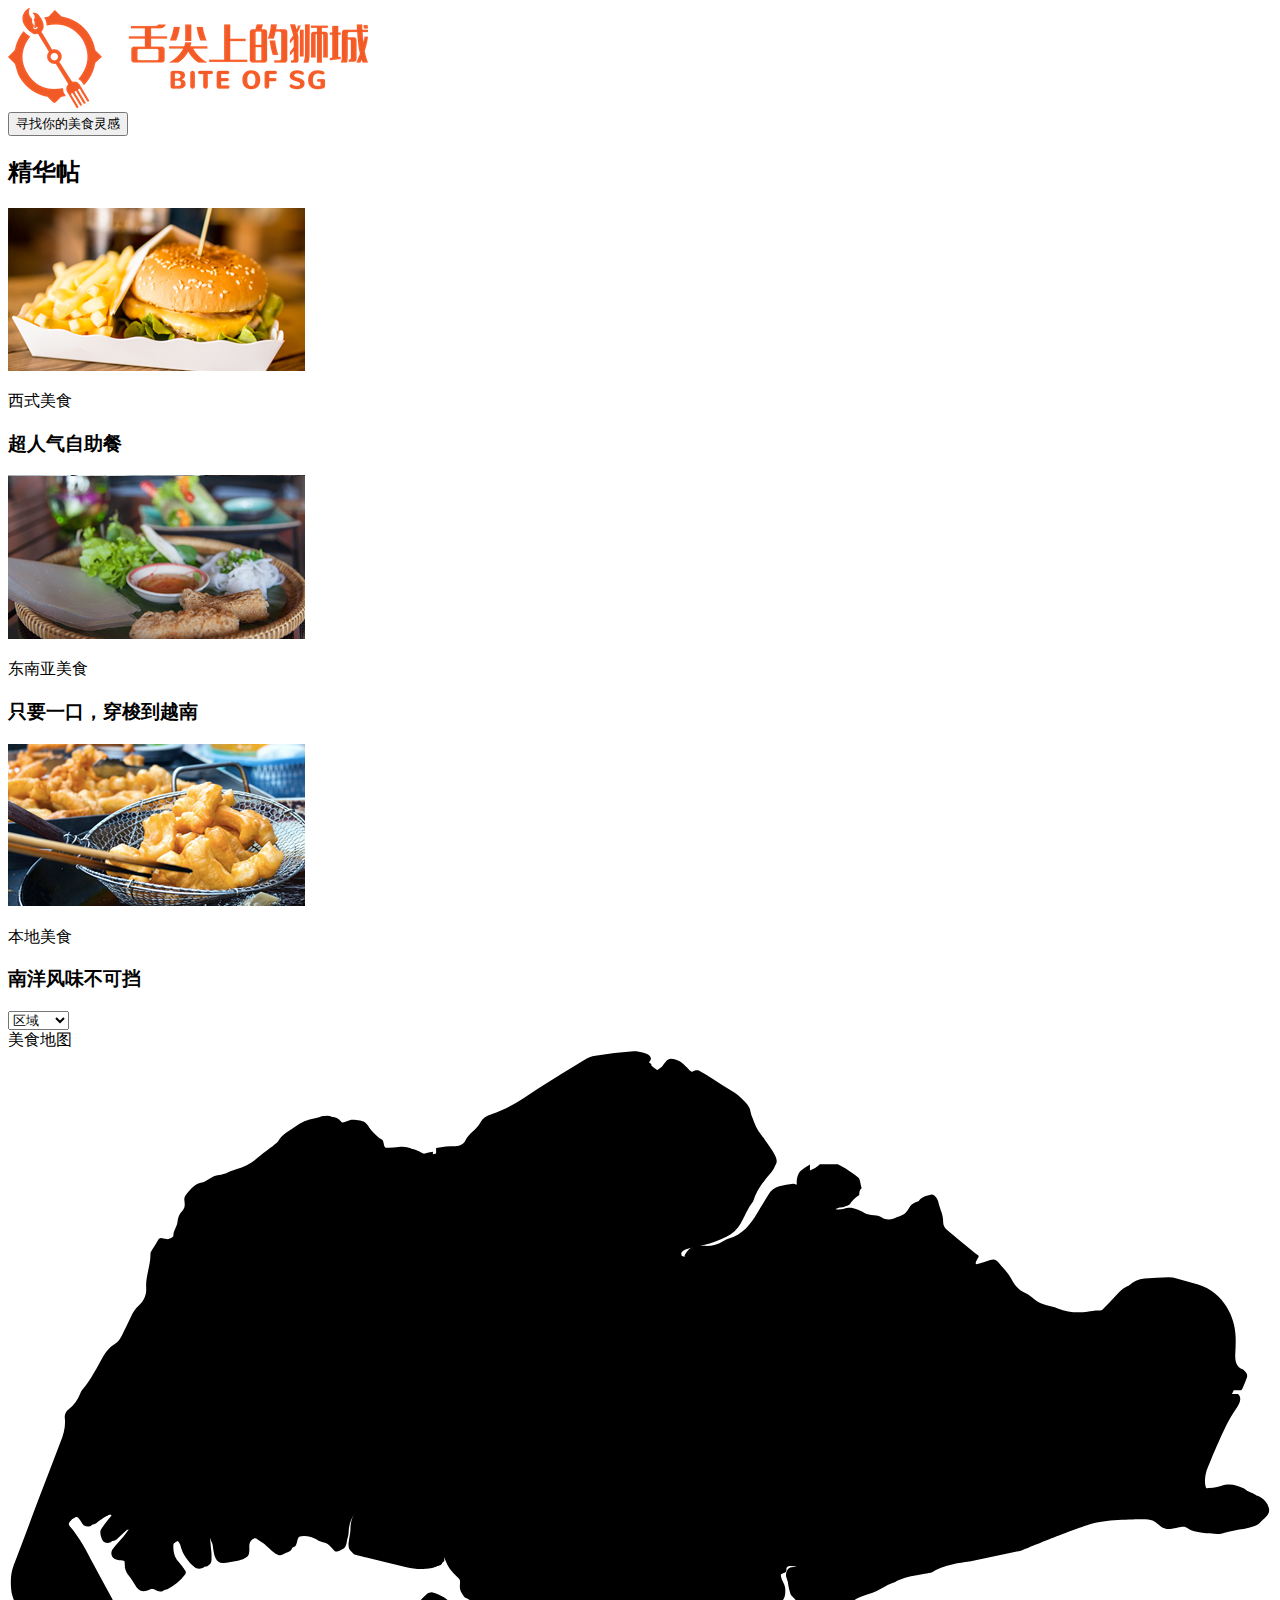
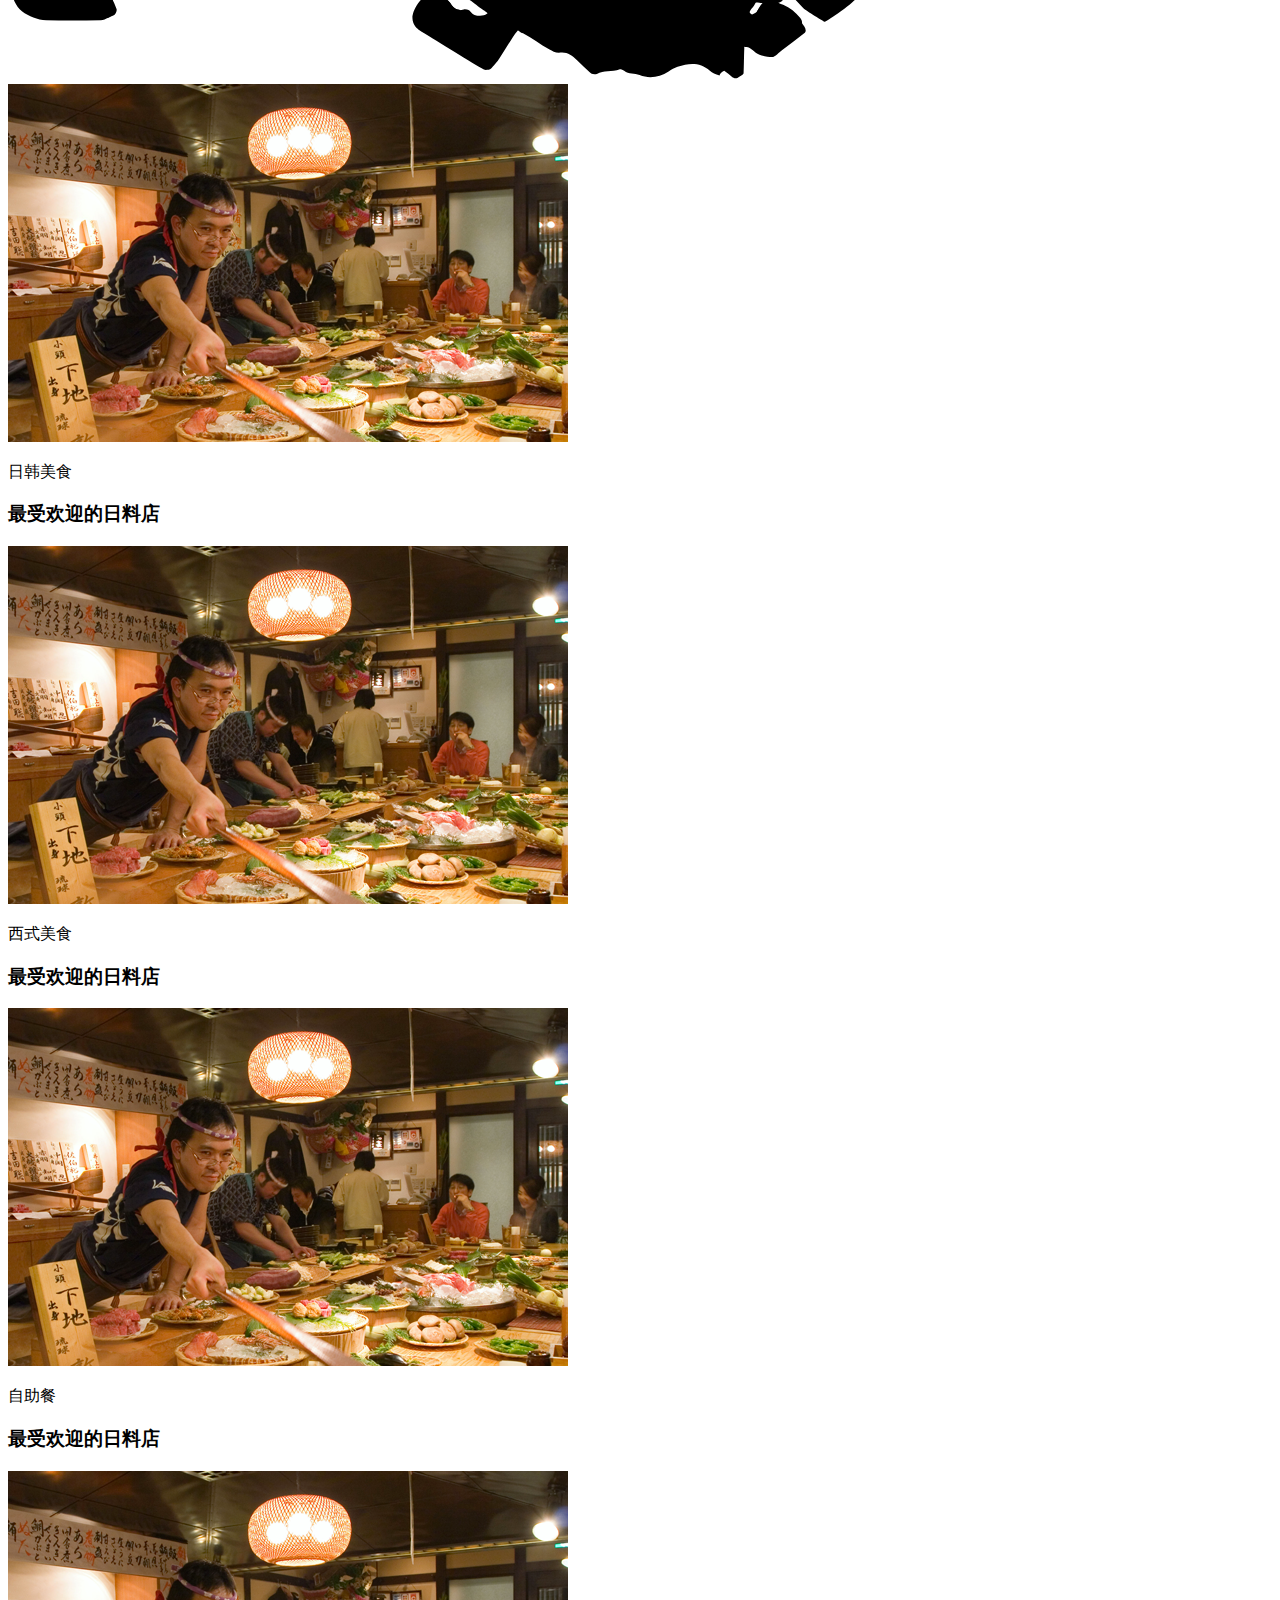
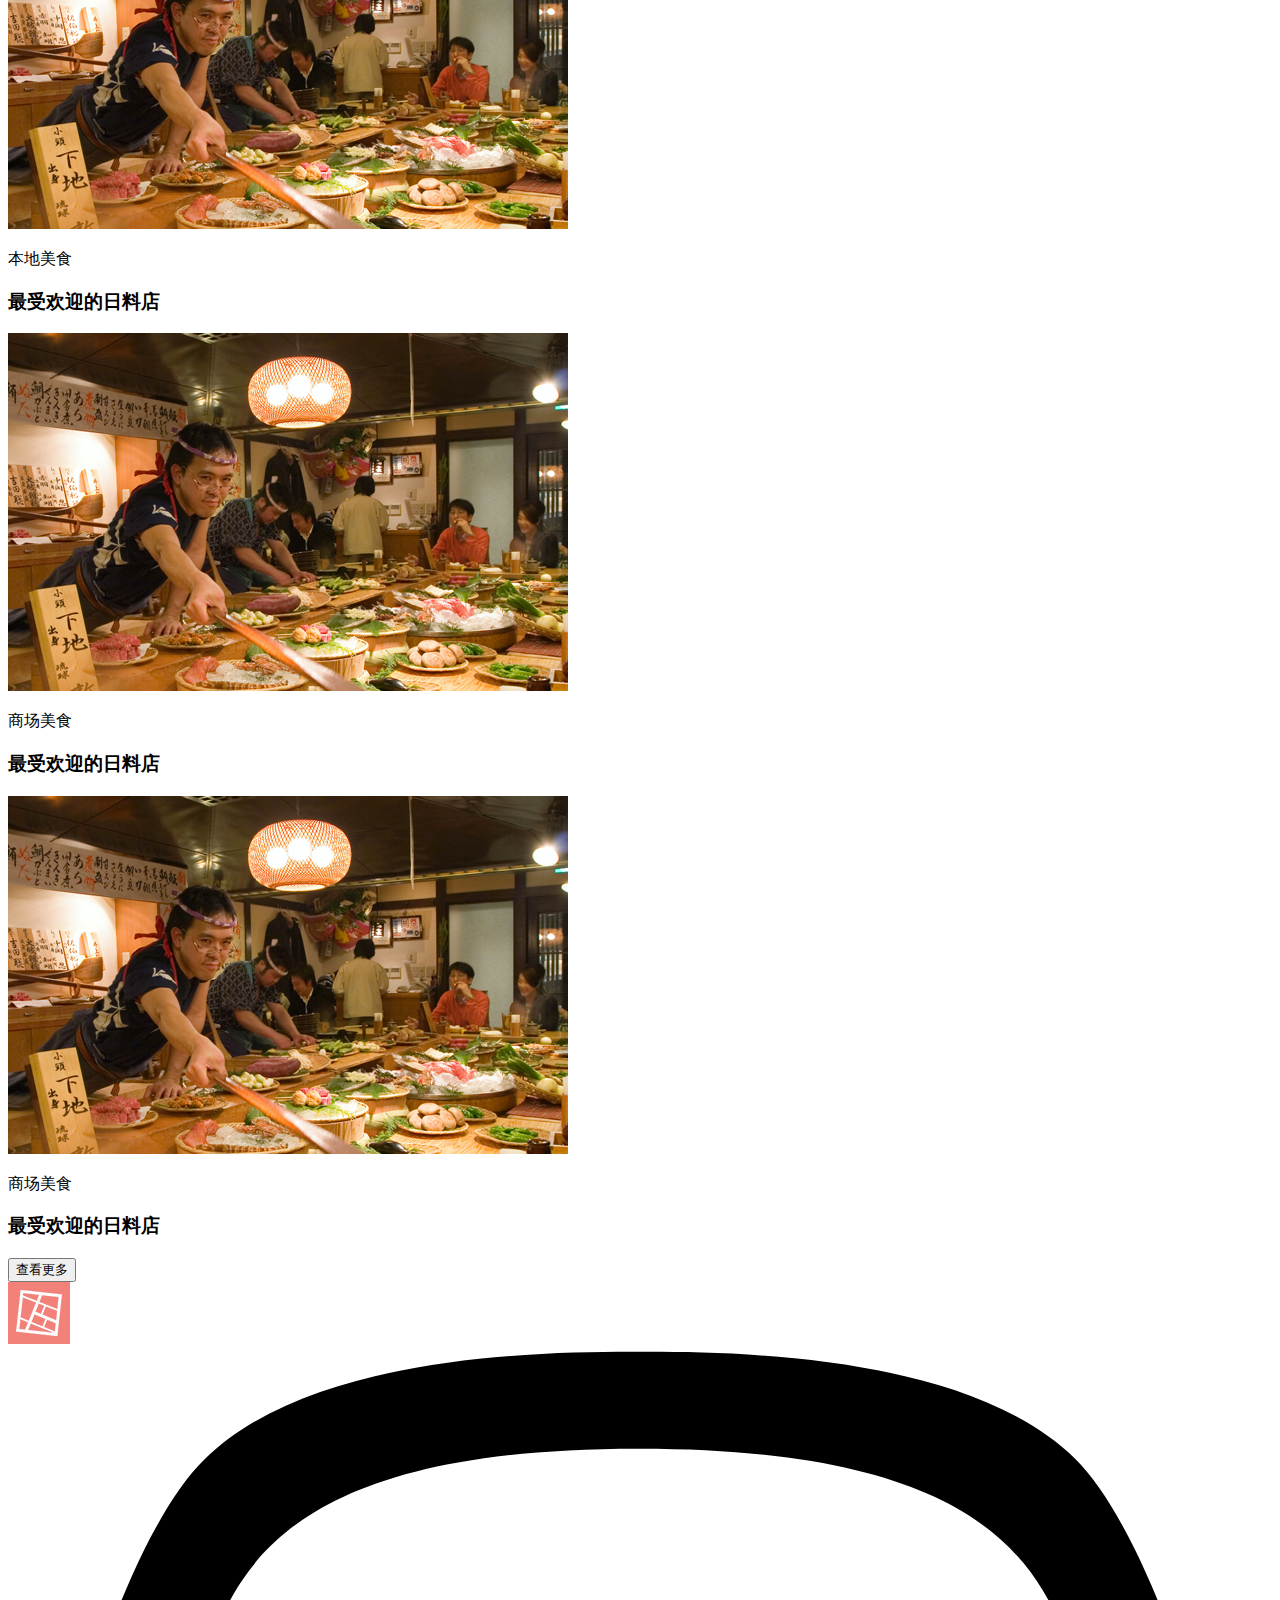
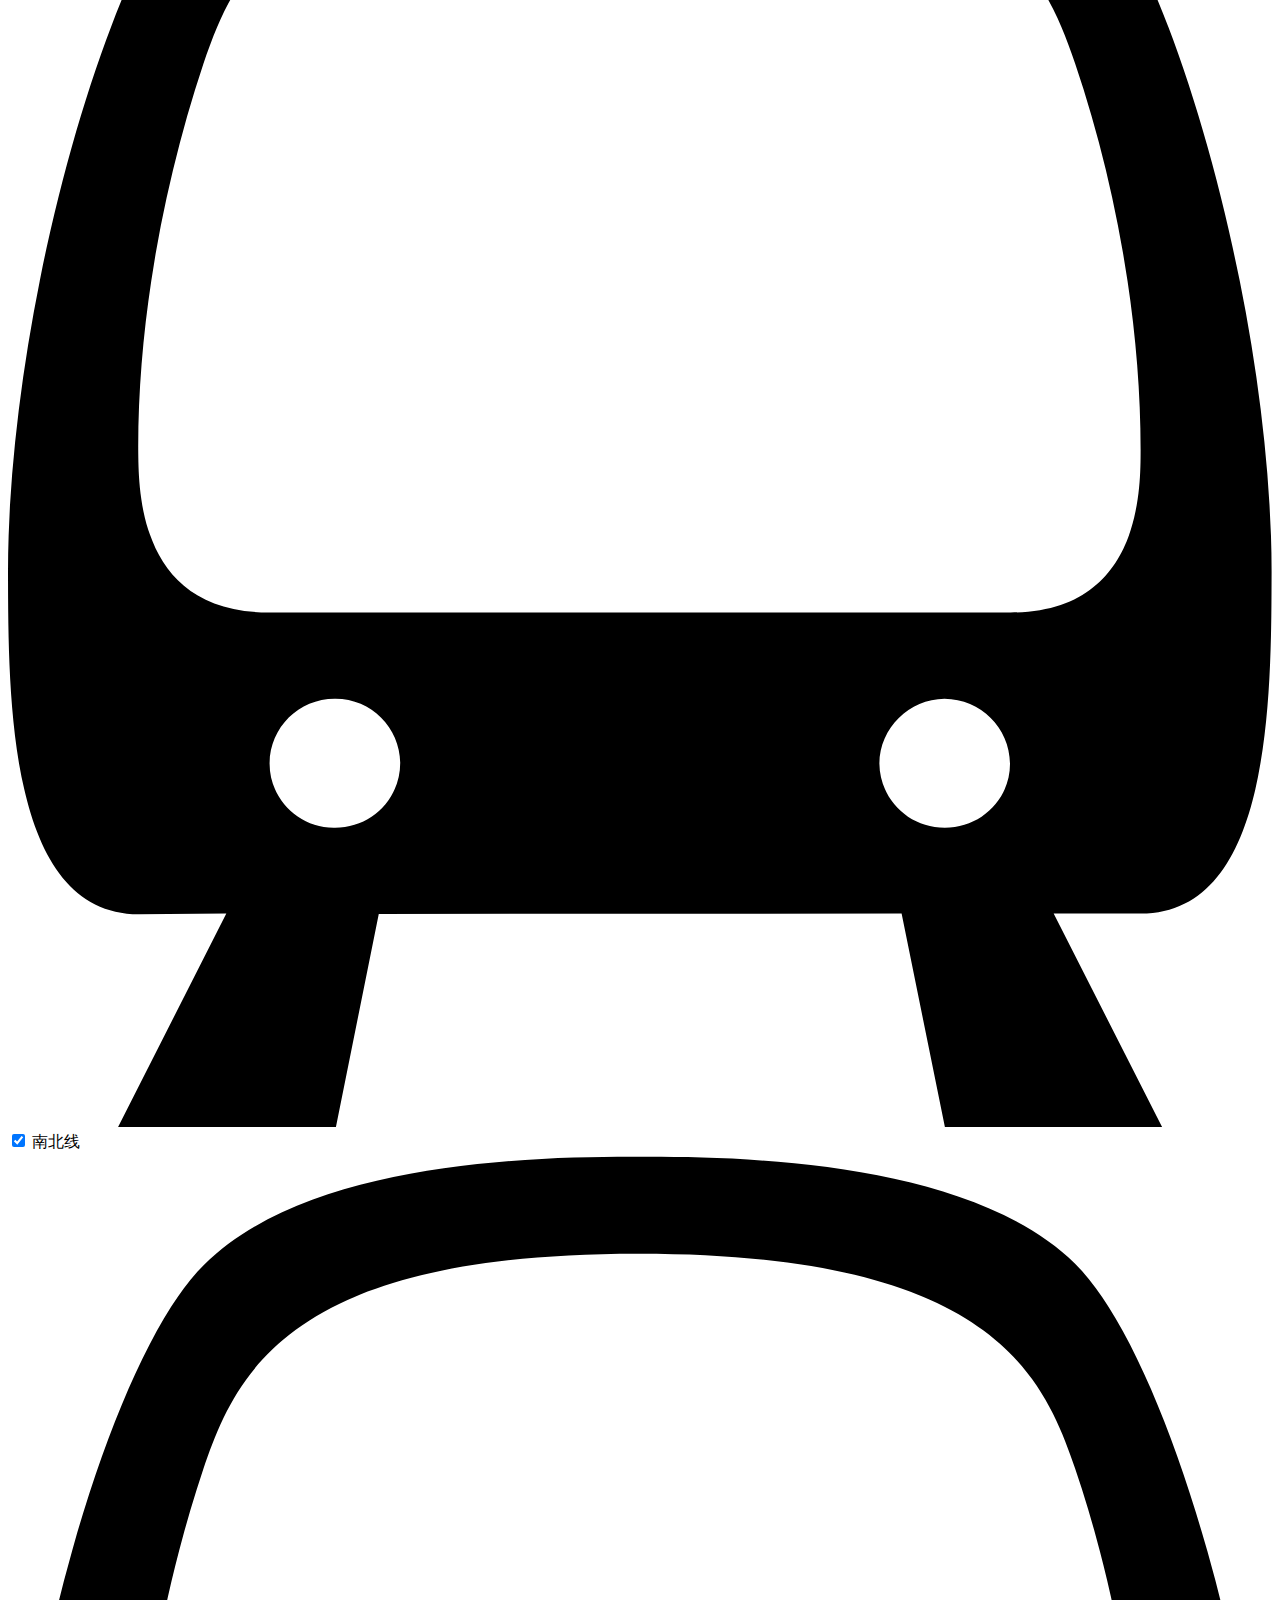
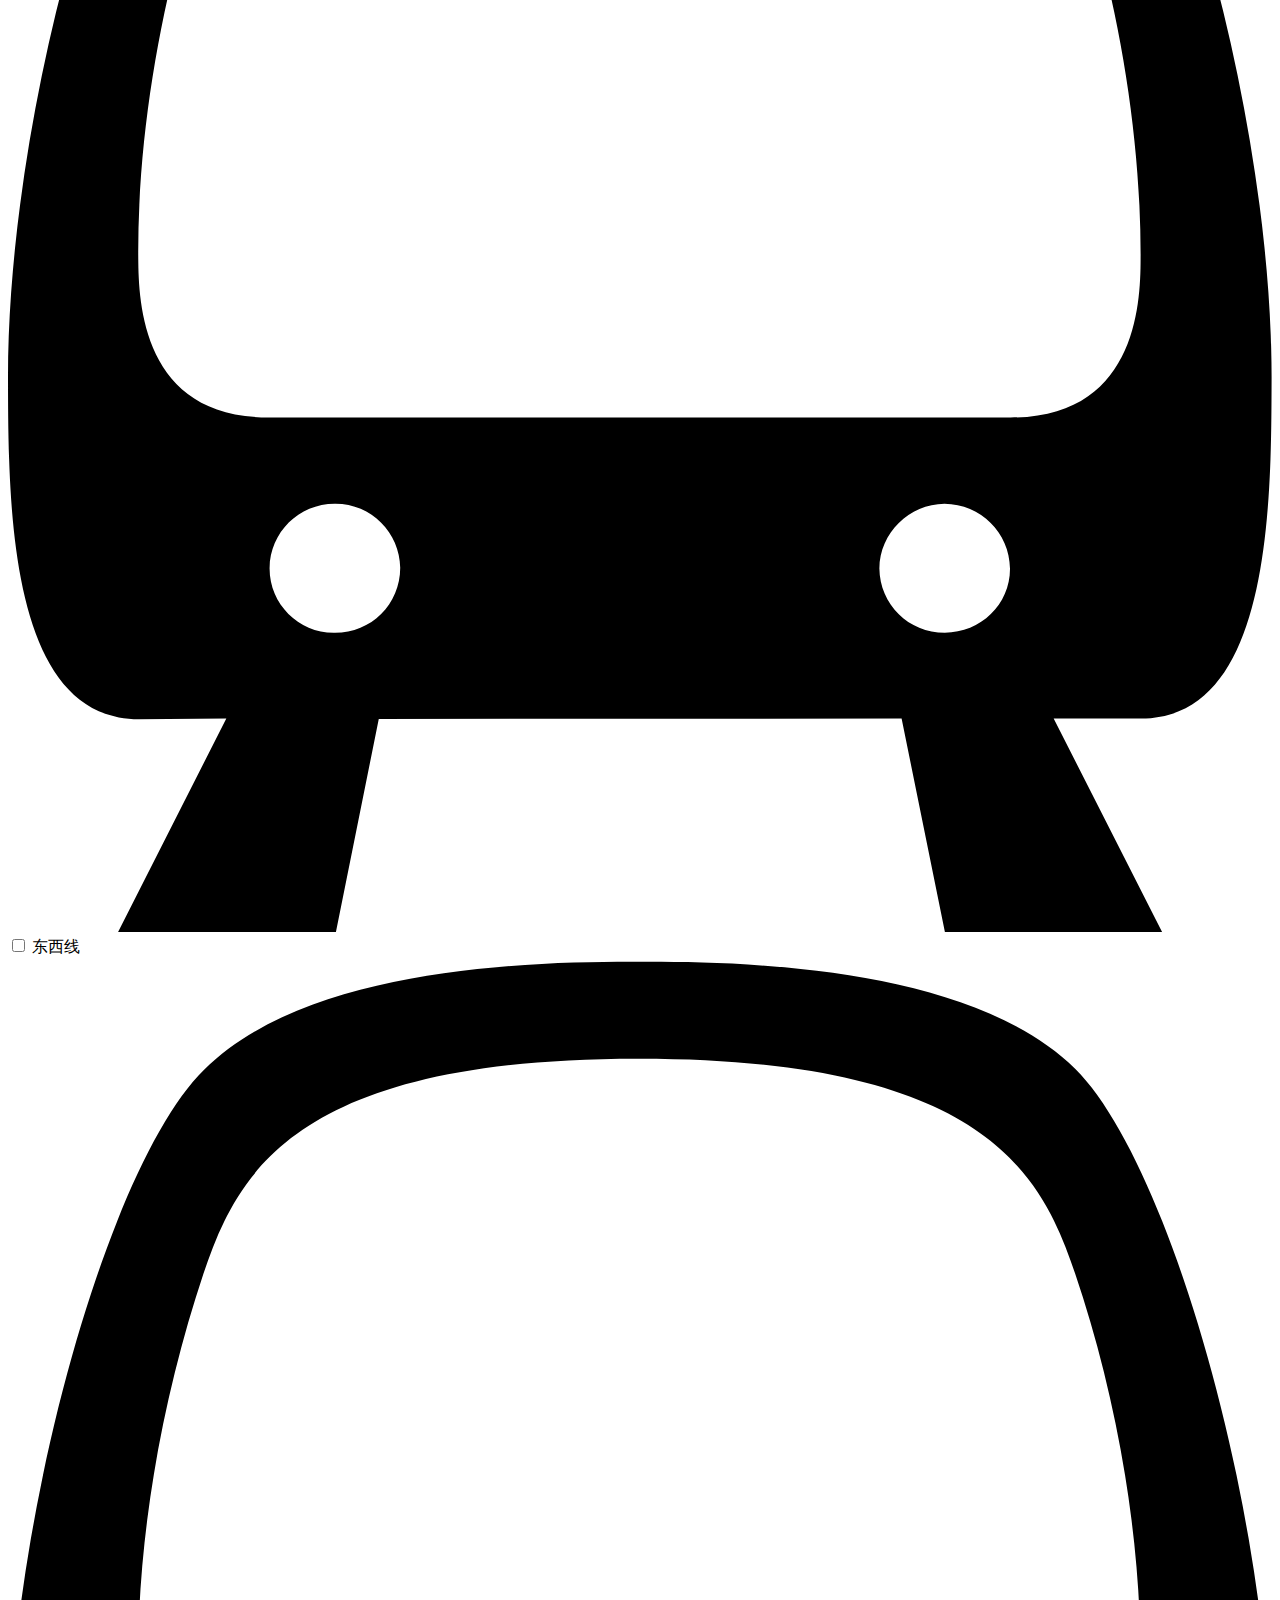
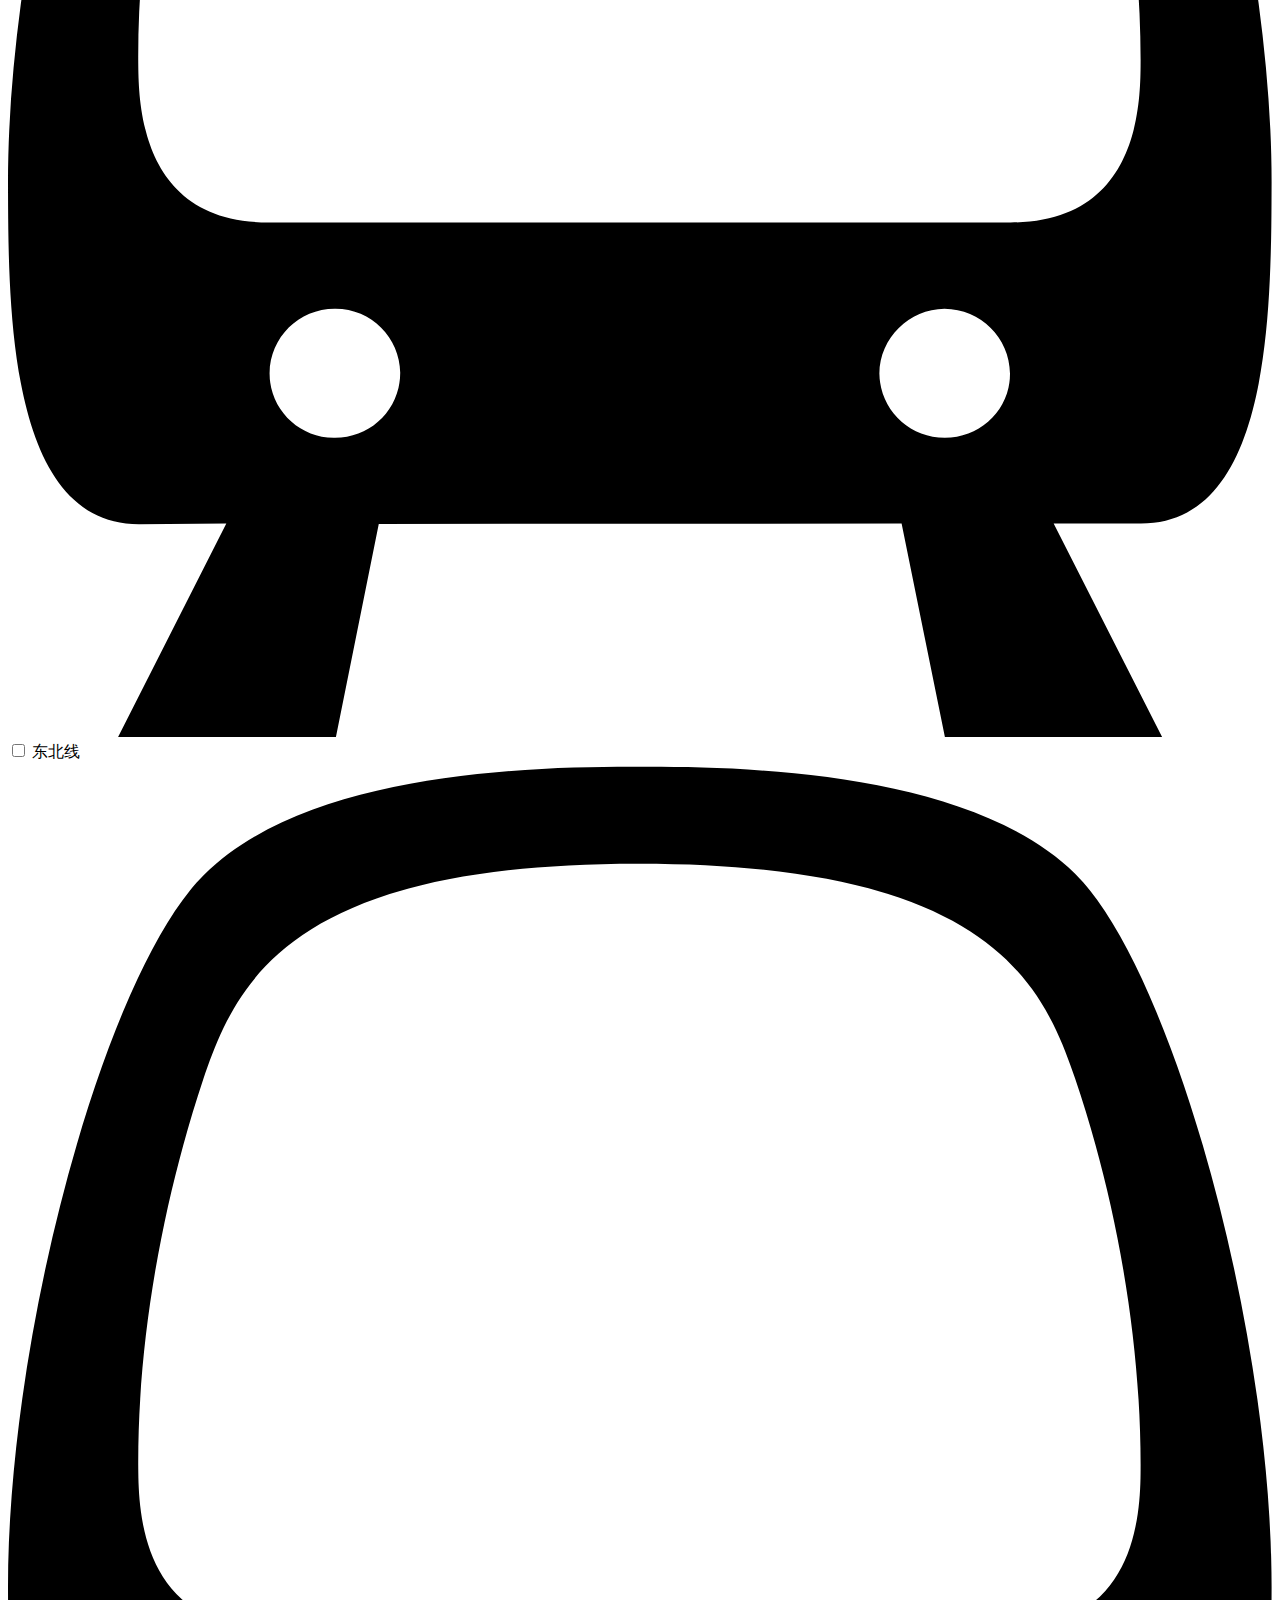
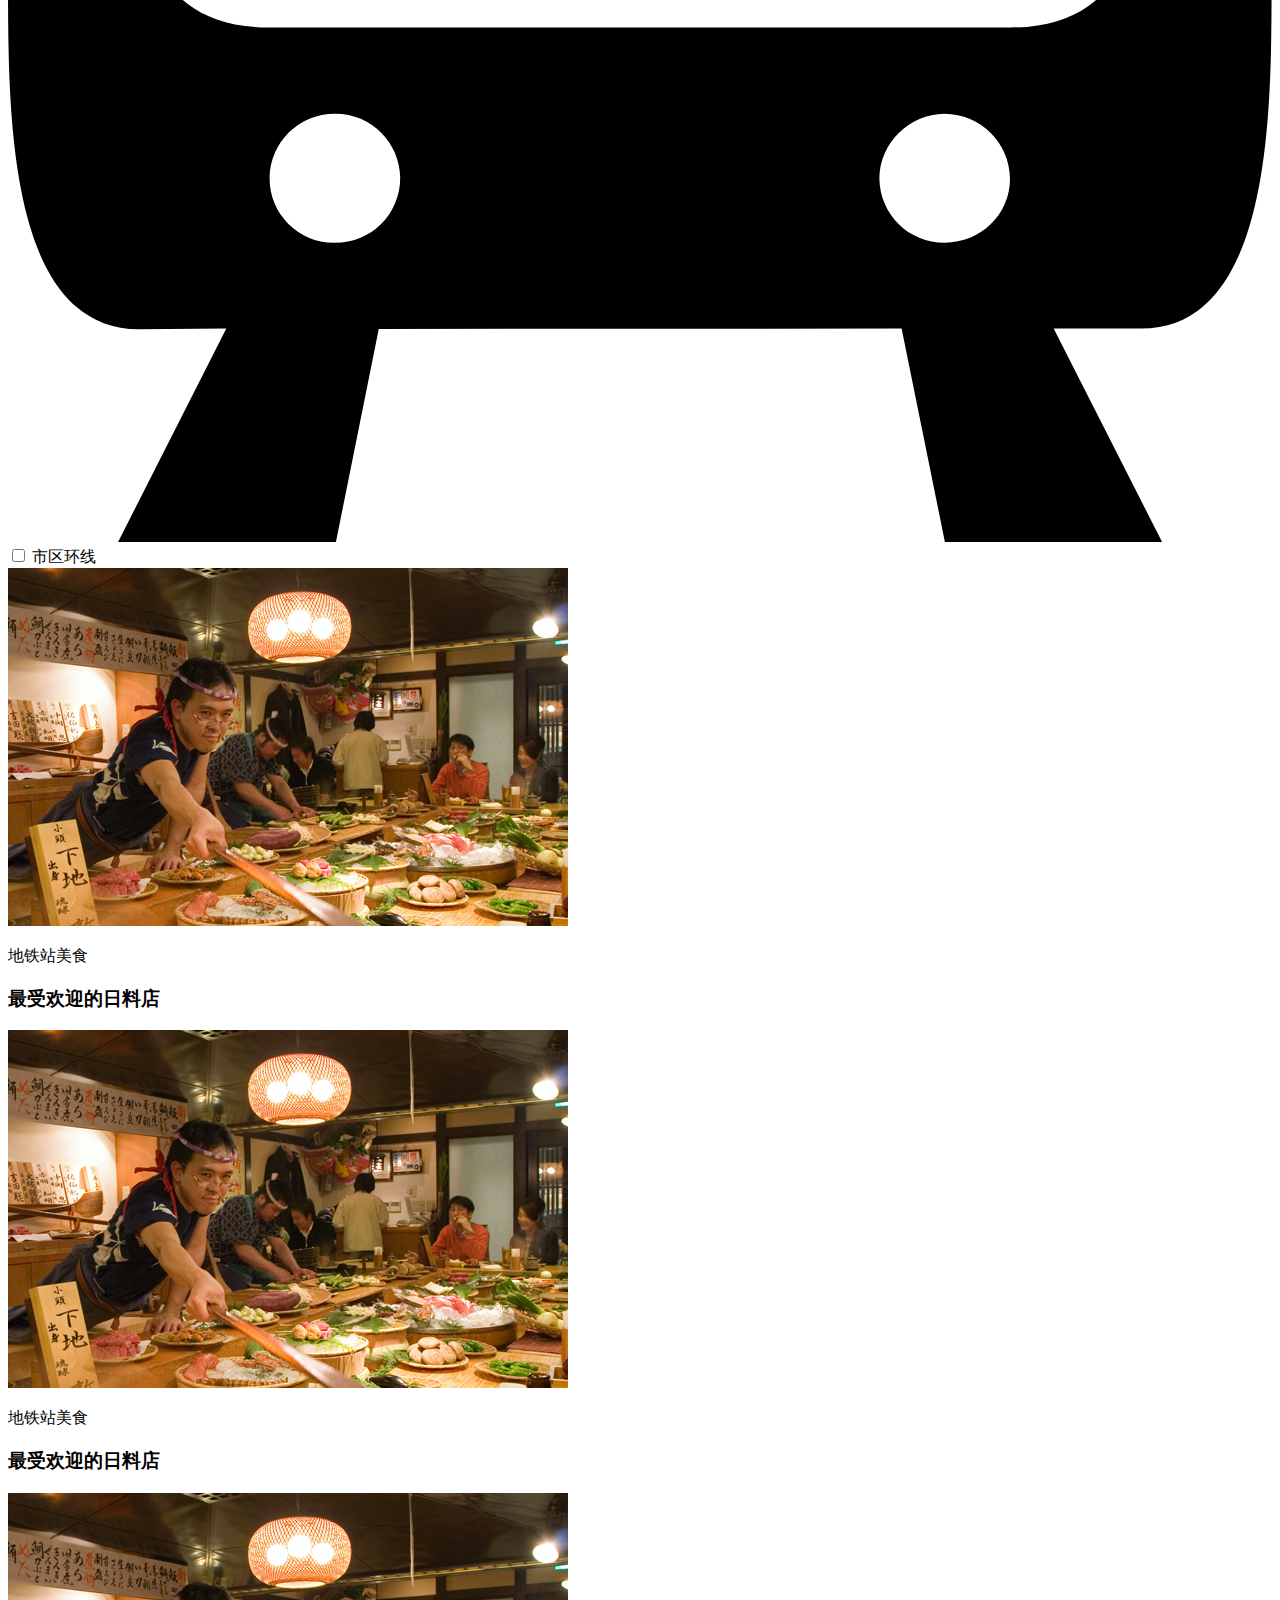
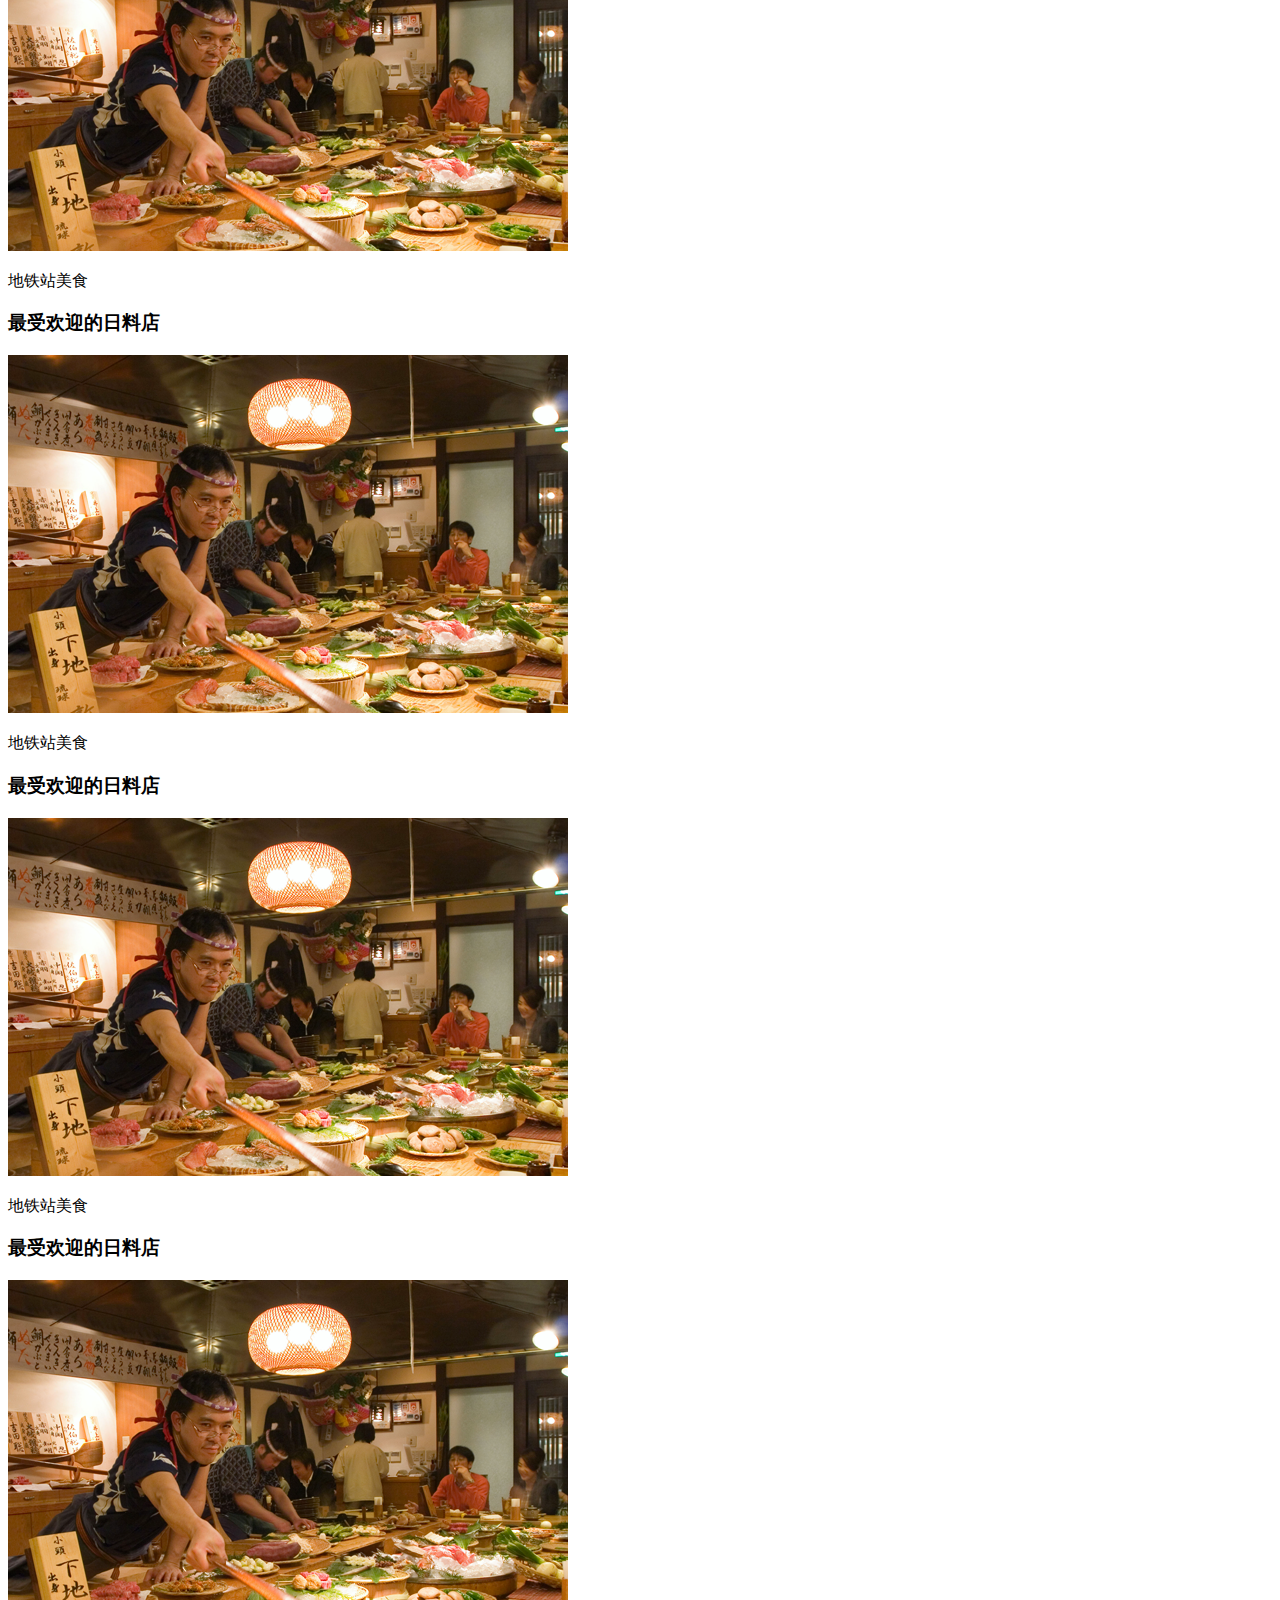
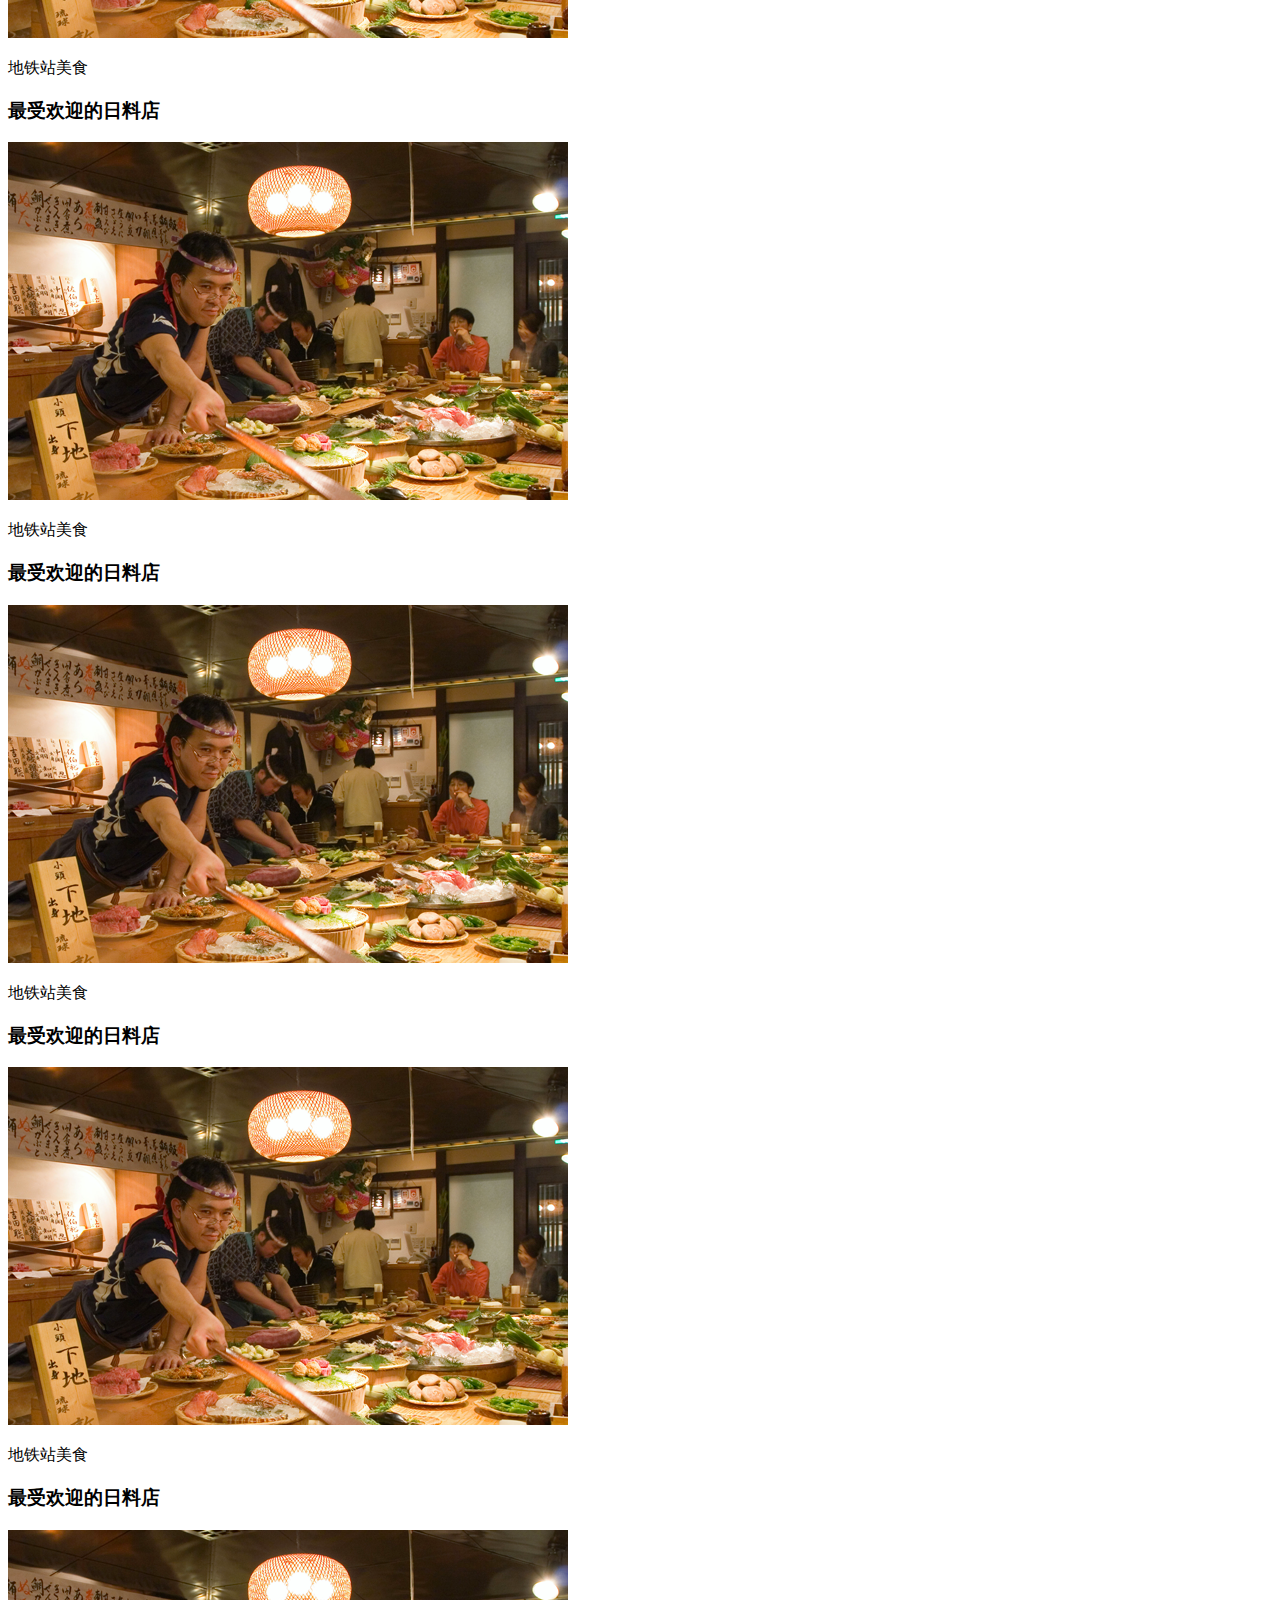
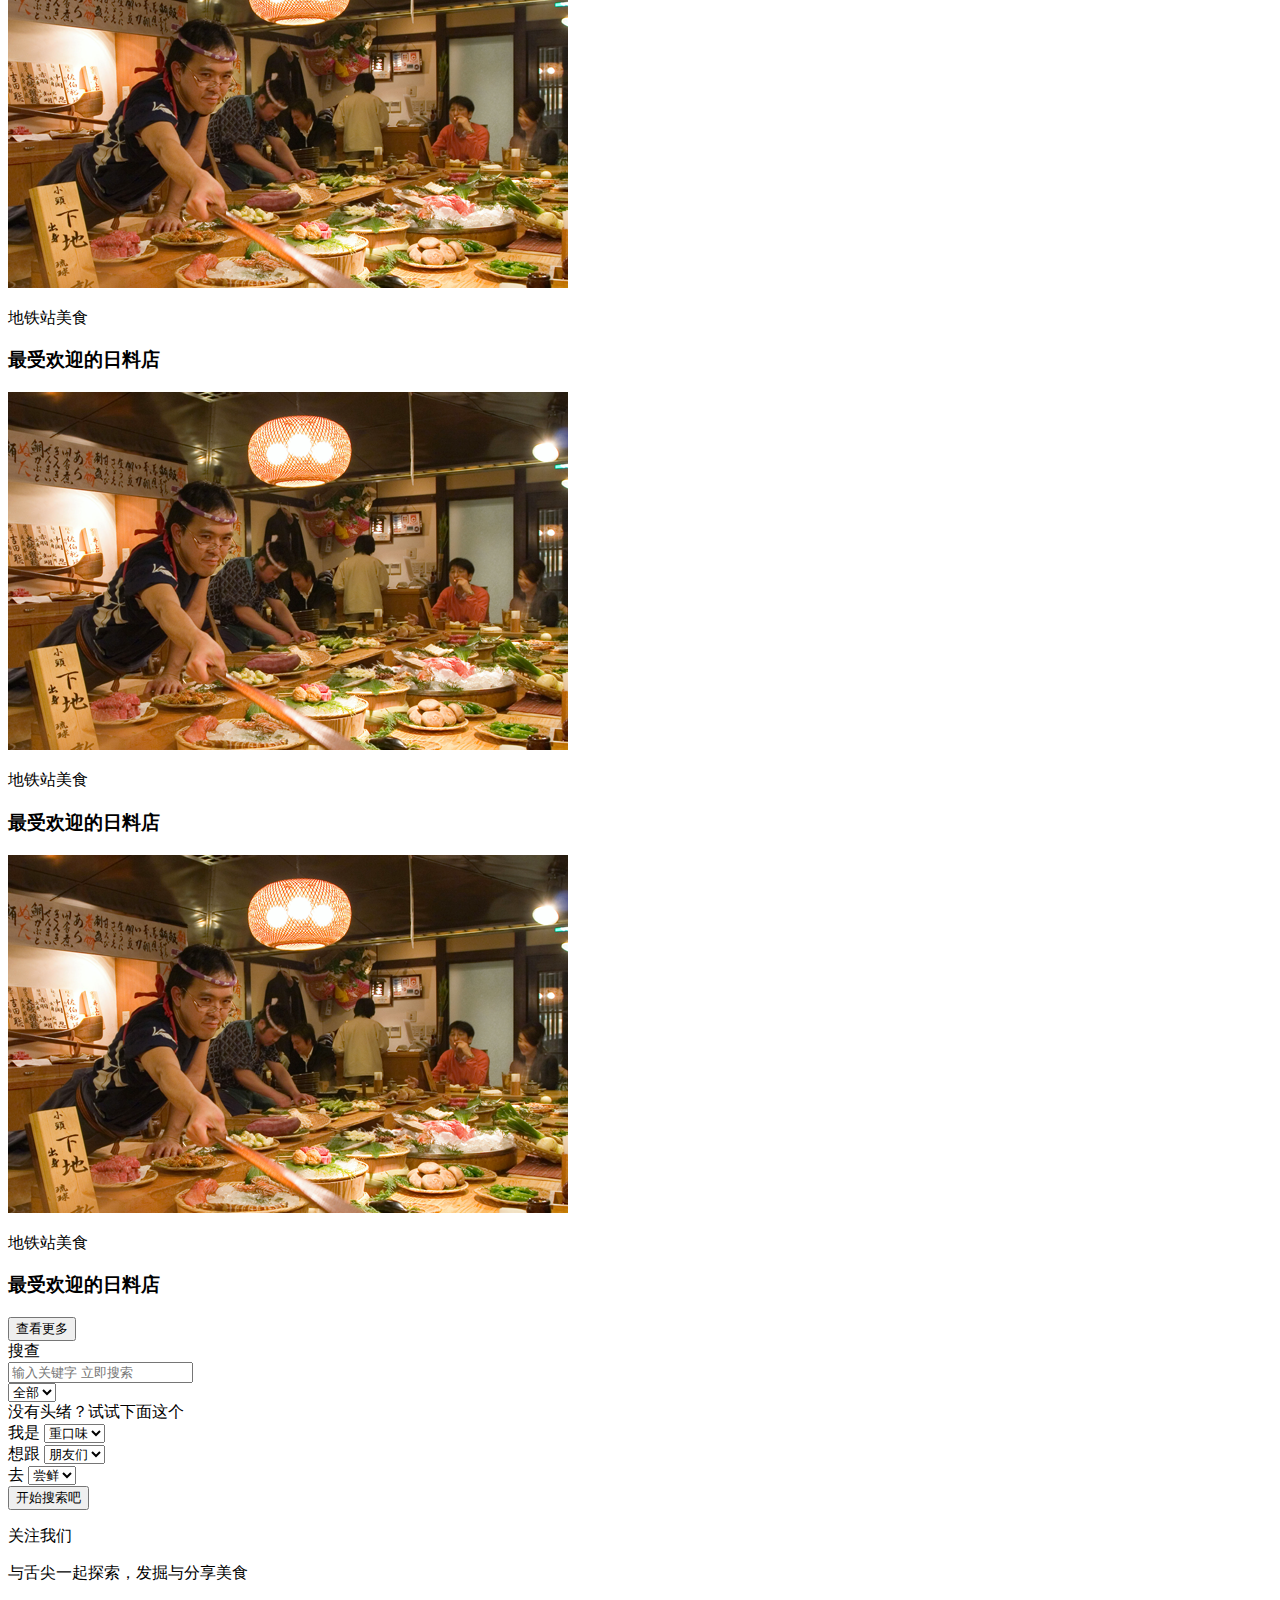
==== commit b765bd13: "Edit paths" ====
--- a/index.html
+++ b/index.html
@@ -9,8 +9,8 @@
     <title>舌尖上的狮城</title>
     <meta name="description" content="Theme for Bite of SG website">
 
-    <link rel="stylesheet" href="/css/styles.css">
-    <link rel="canonical" href="http://localhost:1234/">
+    <link rel="stylesheet" href="http://www.chenhuijing.com/biteofsg/css/styles.css">
+    <link rel="canonical" href="http://www.chenhuijing.com/biteofsg/">
     
     <!--[if lt IE 9]>
     <script src="http://html5shiv.googlecode.com/svn/trunk/html5.js"></script>
@@ -21,7 +21,7 @@
   <body>
 
     <header>
-  <a href="http://localhost:1234"><img src="http://localhost:1234/img/logo.png" class="c-site-logo" alt="Bite of SG"></a>
+  <a href=""><img src="/img/logo.png" class="c-site-logo" alt="Bite of SG"></a>
 </header>
 
 
@@ -35,21 +35,21 @@
   <div class="c-highlights-gallery js-flickity" data-flickity-options='{ "initialIndex": 1, "wrapAround" : true }'>
     <div class="c-gallery-cell">
       <div class="o-gallery__img">
-        <img src="http://localhost:1234/img/highlight-1.png" alt="Highlight 1">
+        <img src="/img/highlight-1.png" alt="Highlight 1">
       </div>
       <p class="o-category c-western"><span>西式美食</span></p>
       <h3>超人气自助餐</h3>
     </div>
     <div class="c-gallery-cell">
       <div class="o-gallery__img">
-        <img src="http://localhost:1234/img/highlight-2.png" alt="Highlight 2">
+        <img src="/img/highlight-2.png" alt="Highlight 2">
       </div>
       <p class="o-category c-sea"><span>东南亚美食</span></p>
       <h3>只要一口，穿梭到越南</h3>
     </div>
     <div class="c-gallery-cell">
       <div class="o-gallery__img">
-        <img src="http://localhost:1234/img/highlight-3.png" alt="Highlight 3">
+        <img src="/img/highlight-3.png" alt="Highlight 3">
       </div>
       <p class="o-category c-local"><span>本地美食</span></p>
       <h3>南洋风味不可挡</h3>
@@ -114,7 +114,7 @@
     <div class="o-layout-1 c-filter-results" id="mapResults">
       <div class="o-layout__item o-card">
         <div class="o-card__img">
-          <img src="http://localhost:1234/img/image.png" alt="">
+          <img src="/img/image.png" alt="">
         </div>
         <div class="o-card__txt">
           <p class="o-cuisine c-asian"><span>日韩美食</span></p>
@@ -123,7 +123,7 @@
       </div>
       <div class="o-layout__item o-card">
         <div class="o-card__img">
-          <img src="http://localhost:1234/img/image.png" alt="">
+          <img src="/img/image.png" alt="">
         </div>
         <div class="o-card__txt">
           <p class="o-cuisine c-western"><span>西式美食</span></p>
@@ -132,7 +132,7 @@
       </div>
       <div class="o-layout__item o-card">
         <div class="o-card__img">
-          <img src="http://localhost:1234/img/image.png" alt="">
+          <img src="/img/image.png" alt="">
         </div>
         <div class="o-card__txt">
           <p class="o-cuisine c-buffet"><span>自助餐</span></p>
@@ -141,7 +141,7 @@
       </div>
       <div class="o-layout__item o-card">
         <div class="o-card__img">
-          <img src="http://localhost:1234/img/image.png" alt="">
+          <img src="/img/image.png" alt="">
         </div>
         <div class="o-card__txt">
           <p class="o-cuisine c-local"><span>本地美食</span></p>
@@ -150,7 +150,7 @@
       </div>
       <div class="o-layout__item o-card">
         <div class="o-card__img">
-          <img src="http://localhost:1234/img/image.png" alt="">
+          <img src="/img/image.png" alt="">
         </div>
         <div class="o-card__txt">
           <p class="o-cuisine c-foodcourt"><span>商场美食</span></p>
@@ -159,7 +159,7 @@
       </div>
       <div class="o-layout__item o-card">
         <div class="o-card__img">
-          <img src="http://localhost:1234/img/image.png" alt="">
+          <img src="/img/image.png" alt="">
         </div>
         <div class="o-card__txt">
           <p class="o-cuisine c-foodcourt"><span>商场美食</span></p>
@@ -170,7 +170,7 @@
     <button type="button" class="o-btn" id="loadMapResults">查看更多</button>
   </div>
   <div class="c-mrt u-transparent" id="mrtFilter">
-    <img src="http://localhost:1234/img/icon-map.jpg" alt="MRT map" class="c-mrt__icon" id="jsMapTrigger">
+    <img src="/img/icon-map.jpg" alt="MRT map" class="c-mrt__icon" id="jsMapTrigger">
     <div class="c-mrt-wrapper c-mrt__ns">
       <svg xmlns="http://www.w3.org/2000/svg" x="0px" y="0px" viewBox="0 0 330 360">
       <path d="M261.6,225.7l-193.4,0c-34.2,0.1-34.1-31.9-34.2-42.5c-0.1-33.8,6.7-69.8,17-100.7
@@ -227,117 +227,117 @@
       
       <div class="o-layout__item o-card">
         <div class="o-card__img">
-          <img src="http://localhost:1234/img/image.png" alt="">
-        </div>
-        <div class="o-card__txt">
-          <p class="o-cuisine c-station"><span>地铁站美食</span></p>
-          <h3>最受欢迎的日料店</h3>
-        </div>
-      </div>
-      
-      <div class="o-layout__item o-card">
-        <div class="o-card__img">
-          <img src="http://localhost:1234/img/image.png" alt="">
-        </div>
-        <div class="o-card__txt">
-          <p class="o-cuisine c-station"><span>地铁站美食</span></p>
-          <h3>最受欢迎的日料店</h3>
-        </div>
-      </div>
-      
-      <div class="o-layout__item o-card">
-        <div class="o-card__img">
-          <img src="http://localhost:1234/img/image.png" alt="">
-        </div>
-        <div class="o-card__txt">
-          <p class="o-cuisine c-station"><span>地铁站美食</span></p>
-          <h3>最受欢迎的日料店</h3>
-        </div>
-      </div>
-      
-      <div class="o-layout__item o-card">
-        <div class="o-card__img">
-          <img src="http://localhost:1234/img/image.png" alt="">
-        </div>
-        <div class="o-card__txt">
-          <p class="o-cuisine c-station"><span>地铁站美食</span></p>
-          <h3>最受欢迎的日料店</h3>
-        </div>
-      </div>
-      
-      <div class="o-layout__item o-card">
-        <div class="o-card__img">
-          <img src="http://localhost:1234/img/image.png" alt="">
-        </div>
-        <div class="o-card__txt">
-          <p class="o-cuisine c-station"><span>地铁站美食</span></p>
-          <h3>最受欢迎的日料店</h3>
-        </div>
-      </div>
-      
-      <div class="o-layout__item o-card">
-        <div class="o-card__img">
-          <img src="http://localhost:1234/img/image.png" alt="">
-        </div>
-        <div class="o-card__txt">
-          <p class="o-cuisine c-station"><span>地铁站美食</span></p>
-          <h3>最受欢迎的日料店</h3>
-        </div>
-      </div>
-      
-      <div class="o-layout__item o-card">
-        <div class="o-card__img">
-          <img src="http://localhost:1234/img/image.png" alt="">
-        </div>
-        <div class="o-card__txt">
-          <p class="o-cuisine c-station"><span>地铁站美食</span></p>
-          <h3>最受欢迎的日料店</h3>
-        </div>
-      </div>
-      
-      <div class="o-layout__item o-card">
-        <div class="o-card__img">
-          <img src="http://localhost:1234/img/image.png" alt="">
-        </div>
-        <div class="o-card__txt">
-          <p class="o-cuisine c-station"><span>地铁站美食</span></p>
-          <h3>最受欢迎的日料店</h3>
-        </div>
-      </div>
-      
-      <div class="o-layout__item o-card">
-        <div class="o-card__img">
-          <img src="http://localhost:1234/img/image.png" alt="">
-        </div>
-        <div class="o-card__txt">
-          <p class="o-cuisine c-station"><span>地铁站美食</span></p>
-          <h3>最受欢迎的日料店</h3>
-        </div>
-      </div>
-      
-      <div class="o-layout__item o-card">
-        <div class="o-card__img">
-          <img src="http://localhost:1234/img/image.png" alt="">
-        </div>
-        <div class="o-card__txt">
-          <p class="o-cuisine c-station"><span>地铁站美食</span></p>
-          <h3>最受欢迎的日料店</h3>
-        </div>
-      </div>
-      
-      <div class="o-layout__item o-card">
-        <div class="o-card__img">
-          <img src="http://localhost:1234/img/image.png" alt="">
-        </div>
-        <div class="o-card__txt">
-          <p class="o-cuisine c-station"><span>地铁站美食</span></p>
-          <h3>最受欢迎的日料店</h3>
-        </div>
-      </div>
-      
-      <div class="o-layout__item o-card">
-        <div class="o-card__img">
-          <img src="http://localhost:1234/img/image.png" alt="">
+          <img src="/img/image.png" alt="">
+        </div>
+        <div class="o-card__txt">
+          <p class="o-cuisine c-station"><span>地铁站美食</span></p>
+          <h3>最受欢迎的日料店</h3>
+        </div>
+      </div>
+      
+      <div class="o-layout__item o-card">
+        <div class="o-card__img">
+          <img src="/img/image.png" alt="">
+        </div>
+        <div class="o-card__txt">
+          <p class="o-cuisine c-station"><span>地铁站美食</span></p>
+          <h3>最受欢迎的日料店</h3>
+        </div>
+      </div>
+      
+      <div class="o-layout__item o-card">
+        <div class="o-card__img">
+          <img src="/img/image.png" alt="">
+        </div>
+        <div class="o-card__txt">
+          <p class="o-cuisine c-station"><span>地铁站美食</span></p>
+          <h3>最受欢迎的日料店</h3>
+        </div>
+      </div>
+      
+      <div class="o-layout__item o-card">
+        <div class="o-card__img">
+          <img src="/img/image.png" alt="">
+        </div>
+        <div class="o-card__txt">
+          <p class="o-cuisine c-station"><span>地铁站美食</span></p>
+          <h3>最受欢迎的日料店</h3>
+        </div>
+      </div>
+      
+      <div class="o-layout__item o-card">
+        <div class="o-card__img">
+          <img src="/img/image.png" alt="">
+        </div>
+        <div class="o-card__txt">
+          <p class="o-cuisine c-station"><span>地铁站美食</span></p>
+          <h3>最受欢迎的日料店</h3>
+        </div>
+      </div>
+      
+      <div class="o-layout__item o-card">
+        <div class="o-card__img">
+          <img src="/img/image.png" alt="">
+        </div>
+        <div class="o-card__txt">
+          <p class="o-cuisine c-station"><span>地铁站美食</span></p>
+          <h3>最受欢迎的日料店</h3>
+        </div>
+      </div>
+      
+      <div class="o-layout__item o-card">
+        <div class="o-card__img">
+          <img src="/img/image.png" alt="">
+        </div>
+        <div class="o-card__txt">
+          <p class="o-cuisine c-station"><span>地铁站美食</span></p>
+          <h3>最受欢迎的日料店</h3>
+        </div>
+      </div>
+      
+      <div class="o-layout__item o-card">
+        <div class="o-card__img">
+          <img src="/img/image.png" alt="">
+        </div>
+        <div class="o-card__txt">
+          <p class="o-cuisine c-station"><span>地铁站美食</span></p>
+          <h3>最受欢迎的日料店</h3>
+        </div>
+      </div>
+      
+      <div class="o-layout__item o-card">
+        <div class="o-card__img">
+          <img src="/img/image.png" alt="">
+        </div>
+        <div class="o-card__txt">
+          <p class="o-cuisine c-station"><span>地铁站美食</span></p>
+          <h3>最受欢迎的日料店</h3>
+        </div>
+      </div>
+      
+      <div class="o-layout__item o-card">
+        <div class="o-card__img">
+          <img src="/img/image.png" alt="">
+        </div>
+        <div class="o-card__txt">
+          <p class="o-cuisine c-station"><span>地铁站美食</span></p>
+          <h3>最受欢迎的日料店</h3>
+        </div>
+      </div>
+      
+      <div class="o-layout__item o-card">
+        <div class="o-card__img">
+          <img src="/img/image.png" alt="">
+        </div>
+        <div class="o-card__txt">
+          <p class="o-cuisine c-station"><span>地铁站美食</span></p>
+          <h3>最受欢迎的日料店</h3>
+        </div>
+      </div>
+      
+      <div class="o-layout__item o-card">
+        <div class="o-card__img">
+          <img src="/img/image.png" alt="">
         </div>
         <div class="o-card__txt">
           <p class="o-cuisine c-station"><span>地铁站美食</span></p>
@@ -419,13 +419,13 @@
     </ul>
   </div>
   <div class="c-footer-copyright">
-    <img src="http://localhost:1234/img/logo-alt.png" class="c-site-logo" alt="Bite of SG">
+    <img src="/img/logo-alt.png" class="c-site-logo" alt="Bite of SG">
     <p class="u-no-margin">© 2015, A BITE OF SG. All rights reserved</p>
   </div>
 </footer>
 
 
-    <script src="/js/scripts.js"></script>
+    <script src="http://www.chenhuijing.com/biteofsg/js/scripts.js"></script>
   </body>
 
 </html>
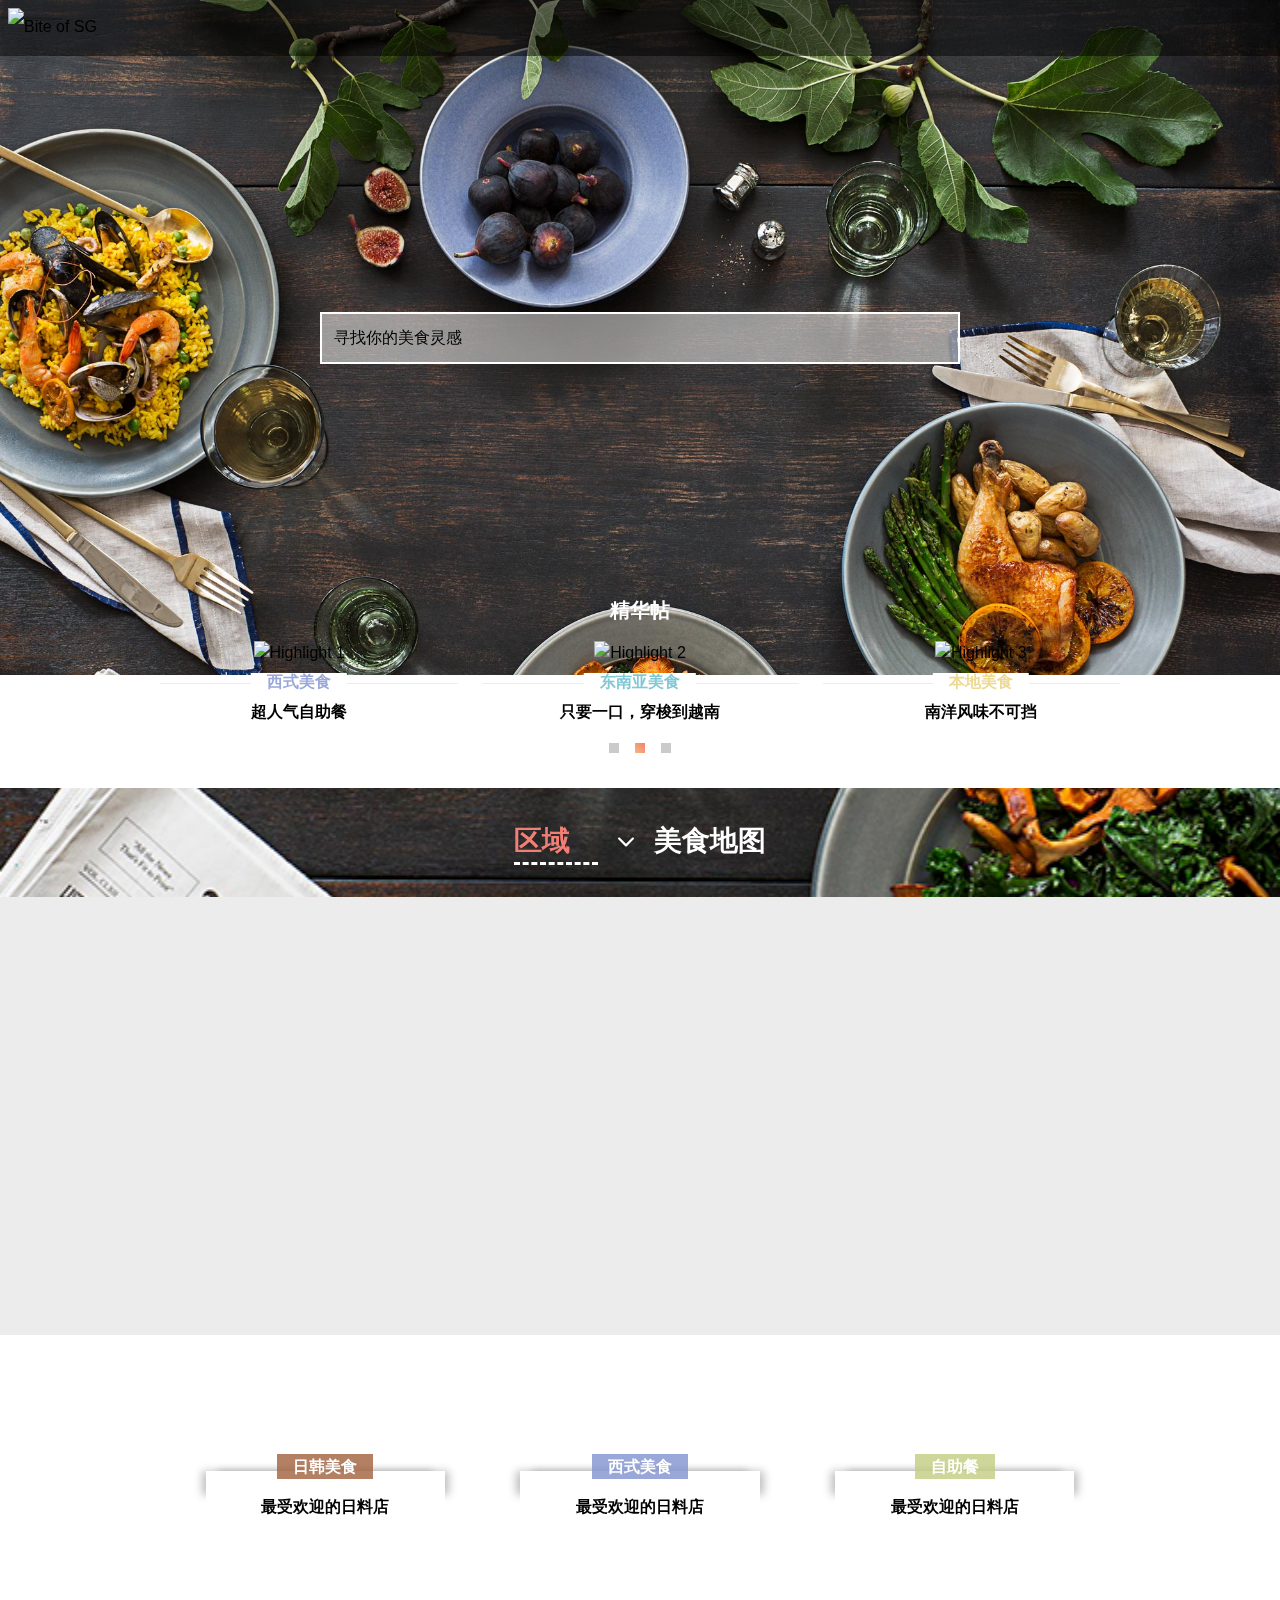
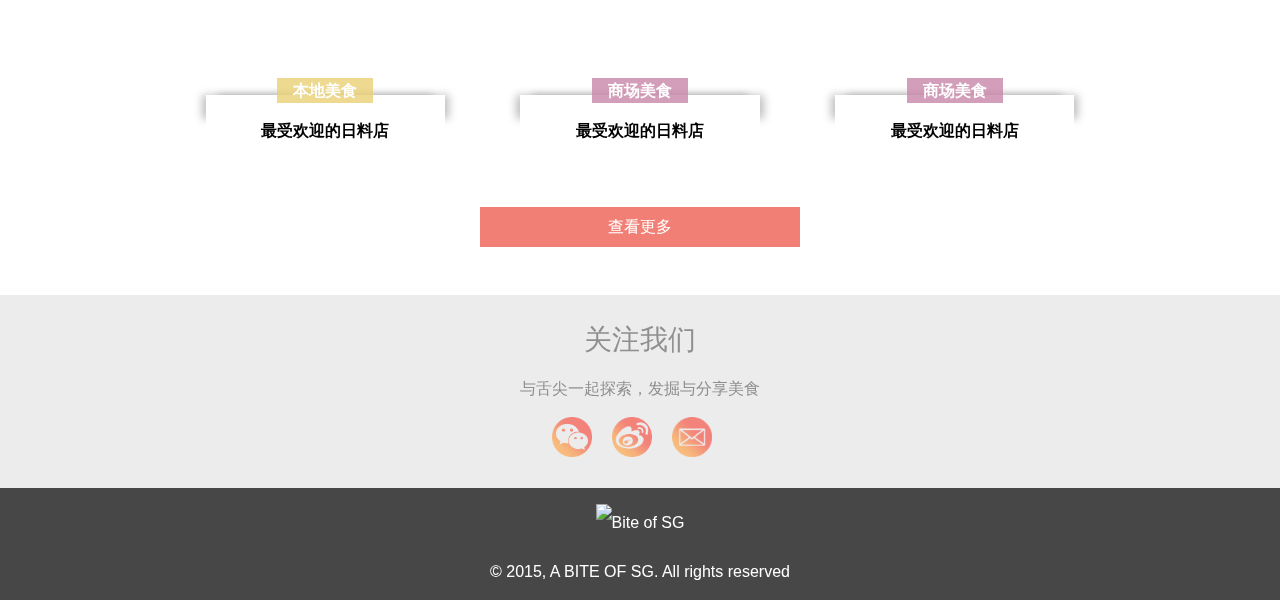
==== commit b49e030b: "Update paths again" ====
--- a/index.html
+++ b/index.html
@@ -9,7 +9,7 @@
     <title>舌尖上的狮城</title>
     <meta name="description" content="Theme for Bite of SG website">
 
-    <link rel="stylesheet" href="http://www.chenhuijing.com/biteofsg/css/styles.css">
+    <link rel="stylesheet" href="/css/styles.css">
     <link rel="canonical" href="http://www.chenhuijing.com/biteofsg/">
     
     <!--[if lt IE 9]>
@@ -21,7 +21,7 @@
   <body>
 
     <header>
-  <a href=""><img src="/img/logo.png" class="c-site-logo" alt="Bite of SG"></a>
+  <a href=""><img src="http://www.chenhuijing.com/biteofsg/img/logo.png" class="c-site-logo" alt="Bite of SG"></a>
 </header>
 
 
@@ -35,21 +35,21 @@
   <div class="c-highlights-gallery js-flickity" data-flickity-options='{ "initialIndex": 1, "wrapAround" : true }'>
     <div class="c-gallery-cell">
       <div class="o-gallery__img">
-        <img src="/img/highlight-1.png" alt="Highlight 1">
+        <img src="http://www.chenhuijing.com/biteofsg/img/highlight-1.png" alt="Highlight 1">
       </div>
       <p class="o-category c-western"><span>西式美食</span></p>
       <h3>超人气自助餐</h3>
     </div>
     <div class="c-gallery-cell">
       <div class="o-gallery__img">
-        <img src="/img/highlight-2.png" alt="Highlight 2">
+        <img src="http://www.chenhuijing.com/biteofsg/img/highlight-2.png" alt="Highlight 2">
       </div>
       <p class="o-category c-sea"><span>东南亚美食</span></p>
       <h3>只要一口，穿梭到越南</h3>
     </div>
     <div class="c-gallery-cell">
       <div class="o-gallery__img">
-        <img src="/img/highlight-3.png" alt="Highlight 3">
+        <img src="http://www.chenhuijing.com/biteofsg/img/highlight-3.png" alt="Highlight 3">
       </div>
       <p class="o-category c-local"><span>本地美食</span></p>
       <h3>南洋风味不可挡</h3>
@@ -114,7 +114,7 @@
     <div class="o-layout-1 c-filter-results" id="mapResults">
       <div class="o-layout__item o-card">
         <div class="o-card__img">
-          <img src="/img/image.png" alt="">
+          <img src="http://www.chenhuijing.com/biteofsg/img/image.png" alt="">
         </div>
         <div class="o-card__txt">
           <p class="o-cuisine c-asian"><span>日韩美食</span></p>
@@ -123,7 +123,7 @@
       </div>
       <div class="o-layout__item o-card">
         <div class="o-card__img">
-          <img src="/img/image.png" alt="">
+          <img src="http://www.chenhuijing.com/biteofsg/img/image.png" alt="">
         </div>
         <div class="o-card__txt">
           <p class="o-cuisine c-western"><span>西式美食</span></p>
@@ -132,7 +132,7 @@
       </div>
       <div class="o-layout__item o-card">
         <div class="o-card__img">
-          <img src="/img/image.png" alt="">
+          <img src="http://www.chenhuijing.com/biteofsg/img/image.png" alt="">
         </div>
         <div class="o-card__txt">
           <p class="o-cuisine c-buffet"><span>自助餐</span></p>
@@ -141,7 +141,7 @@
       </div>
       <div class="o-layout__item o-card">
         <div class="o-card__img">
-          <img src="/img/image.png" alt="">
+          <img src="http://www.chenhuijing.com/biteofsg/img/image.png" alt="">
         </div>
         <div class="o-card__txt">
           <p class="o-cuisine c-local"><span>本地美食</span></p>
@@ -150,7 +150,7 @@
       </div>
       <div class="o-layout__item o-card">
         <div class="o-card__img">
-          <img src="/img/image.png" alt="">
+          <img src="http://www.chenhuijing.com/biteofsg/img/image.png" alt="">
         </div>
         <div class="o-card__txt">
           <p class="o-cuisine c-foodcourt"><span>商场美食</span></p>
@@ -159,7 +159,7 @@
       </div>
       <div class="o-layout__item o-card">
         <div class="o-card__img">
-          <img src="/img/image.png" alt="">
+          <img src="http://www.chenhuijing.com/biteofsg/img/image.png" alt="">
         </div>
         <div class="o-card__txt">
           <p class="o-cuisine c-foodcourt"><span>商场美食</span></p>
@@ -170,7 +170,7 @@
     <button type="button" class="o-btn" id="loadMapResults">查看更多</button>
   </div>
   <div class="c-mrt u-transparent" id="mrtFilter">
-    <img src="/img/icon-map.jpg" alt="MRT map" class="c-mrt__icon" id="jsMapTrigger">
+    <img src="http://www.chenhuijing.com/biteofsg/img/icon-map.jpg" alt="MRT map" class="c-mrt__icon" id="jsMapTrigger">
     <div class="c-mrt-wrapper c-mrt__ns">
       <svg xmlns="http://www.w3.org/2000/svg" x="0px" y="0px" viewBox="0 0 330 360">
       <path d="M261.6,225.7l-193.4,0c-34.2,0.1-34.1-31.9-34.2-42.5c-0.1-33.8,6.7-69.8,17-100.7
@@ -227,117 +227,117 @@
       
       <div class="o-layout__item o-card">
         <div class="o-card__img">
-          <img src="/img/image.png" alt="">
-        </div>
-        <div class="o-card__txt">
-          <p class="o-cuisine c-station"><span>地铁站美食</span></p>
-          <h3>最受欢迎的日料店</h3>
-        </div>
-      </div>
-      
-      <div class="o-layout__item o-card">
-        <div class="o-card__img">
-          <img src="/img/image.png" alt="">
-        </div>
-        <div class="o-card__txt">
-          <p class="o-cuisine c-station"><span>地铁站美食</span></p>
-          <h3>最受欢迎的日料店</h3>
-        </div>
-      </div>
-      
-      <div class="o-layout__item o-card">
-        <div class="o-card__img">
-          <img src="/img/image.png" alt="">
-        </div>
-        <div class="o-card__txt">
-          <p class="o-cuisine c-station"><span>地铁站美食</span></p>
-          <h3>最受欢迎的日料店</h3>
-        </div>
-      </div>
-      
-      <div class="o-layout__item o-card">
-        <div class="o-card__img">
-          <img src="/img/image.png" alt="">
-        </div>
-        <div class="o-card__txt">
-          <p class="o-cuisine c-station"><span>地铁站美食</span></p>
-          <h3>最受欢迎的日料店</h3>
-        </div>
-      </div>
-      
-      <div class="o-layout__item o-card">
-        <div class="o-card__img">
-          <img src="/img/image.png" alt="">
-        </div>
-        <div class="o-card__txt">
-          <p class="o-cuisine c-station"><span>地铁站美食</span></p>
-          <h3>最受欢迎的日料店</h3>
-        </div>
-      </div>
-      
-      <div class="o-layout__item o-card">
-        <div class="o-card__img">
-          <img src="/img/image.png" alt="">
-        </div>
-        <div class="o-card__txt">
-          <p class="o-cuisine c-station"><span>地铁站美食</span></p>
-          <h3>最受欢迎的日料店</h3>
-        </div>
-      </div>
-      
-      <div class="o-layout__item o-card">
-        <div class="o-card__img">
-          <img src="/img/image.png" alt="">
-        </div>
-        <div class="o-card__txt">
-          <p class="o-cuisine c-station"><span>地铁站美食</span></p>
-          <h3>最受欢迎的日料店</h3>
-        </div>
-      </div>
-      
-      <div class="o-layout__item o-card">
-        <div class="o-card__img">
-          <img src="/img/image.png" alt="">
-        </div>
-        <div class="o-card__txt">
-          <p class="o-cuisine c-station"><span>地铁站美食</span></p>
-          <h3>最受欢迎的日料店</h3>
-        </div>
-      </div>
-      
-      <div class="o-layout__item o-card">
-        <div class="o-card__img">
-          <img src="/img/image.png" alt="">
-        </div>
-        <div class="o-card__txt">
-          <p class="o-cuisine c-station"><span>地铁站美食</span></p>
-          <h3>最受欢迎的日料店</h3>
-        </div>
-      </div>
-      
-      <div class="o-layout__item o-card">
-        <div class="o-card__img">
-          <img src="/img/image.png" alt="">
-        </div>
-        <div class="o-card__txt">
-          <p class="o-cuisine c-station"><span>地铁站美食</span></p>
-          <h3>最受欢迎的日料店</h3>
-        </div>
-      </div>
-      
-      <div class="o-layout__item o-card">
-        <div class="o-card__img">
-          <img src="/img/image.png" alt="">
-        </div>
-        <div class="o-card__txt">
-          <p class="o-cuisine c-station"><span>地铁站美食</span></p>
-          <h3>最受欢迎的日料店</h3>
-        </div>
-      </div>
-      
-      <div class="o-layout__item o-card">
-        <div class="o-card__img">
-          <img src="/img/image.png" alt="">
+          <img src="http://www.chenhuijing.com/biteofsg/img/image.png" alt="">
+        </div>
+        <div class="o-card__txt">
+          <p class="o-cuisine c-station"><span>地铁站美食</span></p>
+          <h3>最受欢迎的日料店</h3>
+        </div>
+      </div>
+      
+      <div class="o-layout__item o-card">
+        <div class="o-card__img">
+          <img src="http://www.chenhuijing.com/biteofsg/img/image.png" alt="">
+        </div>
+        <div class="o-card__txt">
+          <p class="o-cuisine c-station"><span>地铁站美食</span></p>
+          <h3>最受欢迎的日料店</h3>
+        </div>
+      </div>
+      
+      <div class="o-layout__item o-card">
+        <div class="o-card__img">
+          <img src="http://www.chenhuijing.com/biteofsg/img/image.png" alt="">
+        </div>
+        <div class="o-card__txt">
+          <p class="o-cuisine c-station"><span>地铁站美食</span></p>
+          <h3>最受欢迎的日料店</h3>
+        </div>
+      </div>
+      
+      <div class="o-layout__item o-card">
+        <div class="o-card__img">
+          <img src="http://www.chenhuijing.com/biteofsg/img/image.png" alt="">
+        </div>
+        <div class="o-card__txt">
+          <p class="o-cuisine c-station"><span>地铁站美食</span></p>
+          <h3>最受欢迎的日料店</h3>
+        </div>
+      </div>
+      
+      <div class="o-layout__item o-card">
+        <div class="o-card__img">
+          <img src="http://www.chenhuijing.com/biteofsg/img/image.png" alt="">
+        </div>
+        <div class="o-card__txt">
+          <p class="o-cuisine c-station"><span>地铁站美食</span></p>
+          <h3>最受欢迎的日料店</h3>
+        </div>
+      </div>
+      
+      <div class="o-layout__item o-card">
+        <div class="o-card__img">
+          <img src="http://www.chenhuijing.com/biteofsg/img/image.png" alt="">
+        </div>
+        <div class="o-card__txt">
+          <p class="o-cuisine c-station"><span>地铁站美食</span></p>
+          <h3>最受欢迎的日料店</h3>
+        </div>
+      </div>
+      
+      <div class="o-layout__item o-card">
+        <div class="o-card__img">
+          <img src="http://www.chenhuijing.com/biteofsg/img/image.png" alt="">
+        </div>
+        <div class="o-card__txt">
+          <p class="o-cuisine c-station"><span>地铁站美食</span></p>
+          <h3>最受欢迎的日料店</h3>
+        </div>
+      </div>
+      
+      <div class="o-layout__item o-card">
+        <div class="o-card__img">
+          <img src="http://www.chenhuijing.com/biteofsg/img/image.png" alt="">
+        </div>
+        <div class="o-card__txt">
+          <p class="o-cuisine c-station"><span>地铁站美食</span></p>
+          <h3>最受欢迎的日料店</h3>
+        </div>
+      </div>
+      
+      <div class="o-layout__item o-card">
+        <div class="o-card__img">
+          <img src="http://www.chenhuijing.com/biteofsg/img/image.png" alt="">
+        </div>
+        <div class="o-card__txt">
+          <p class="o-cuisine c-station"><span>地铁站美食</span></p>
+          <h3>最受欢迎的日料店</h3>
+        </div>
+      </div>
+      
+      <div class="o-layout__item o-card">
+        <div class="o-card__img">
+          <img src="http://www.chenhuijing.com/biteofsg/img/image.png" alt="">
+        </div>
+        <div class="o-card__txt">
+          <p class="o-cuisine c-station"><span>地铁站美食</span></p>
+          <h3>最受欢迎的日料店</h3>
+        </div>
+      </div>
+      
+      <div class="o-layout__item o-card">
+        <div class="o-card__img">
+          <img src="http://www.chenhuijing.com/biteofsg/img/image.png" alt="">
+        </div>
+        <div class="o-card__txt">
+          <p class="o-cuisine c-station"><span>地铁站美食</span></p>
+          <h3>最受欢迎的日料店</h3>
+        </div>
+      </div>
+      
+      <div class="o-layout__item o-card">
+        <div class="o-card__img">
+          <img src="http://www.chenhuijing.com/biteofsg/img/image.png" alt="">
         </div>
         <div class="o-card__txt">
           <p class="o-cuisine c-station"><span>地铁站美食</span></p>
@@ -419,13 +419,13 @@
     </ul>
   </div>
   <div class="c-footer-copyright">
-    <img src="/img/logo-alt.png" class="c-site-logo" alt="Bite of SG">
+    <img src="http://www.chenhuijing.com/biteofsg/img/logo-alt.png" class="c-site-logo" alt="Bite of SG">
     <p class="u-no-margin">© 2015, A BITE OF SG. All rights reserved</p>
   </div>
 </footer>
 
 
-    <script src="http://www.chenhuijing.com/biteofsg/js/scripts.js"></script>
+    <script src="/js/scripts.js"></script>
   </body>
 
 </html>
--- a/css/styles.css
+++ b/css/styles.css
@@ -0,0 +1,11 @@
+@charset "UTF-8";/*!
+ * Theme for Bite of SG website
+ * Copyright 2015 Chen Hui Jing.
+ * -----
+ * Structure based on ITCSS by Harry Roberts
+ * http://csswizardry.net/talks/2014/11/itcss-dafed.pdf
+ * Rationale for class name-spacing can be found at
+ * http://csswizardry.com/2015/03/more-transparent-ui-code-with-namespaces/
+ */button,input,select{background:0 0;border:0}h1,h2,h3,h4,input,ol,p,ul{margin:0;padding:0}body,html{height:100%}.flickity-enabled:focus,:focus{outline:0}.o-card,.o-category,footer{text-align:center}.c-site-logo:before,.o-card__txt:before{content:''}.c-restaurant .u-wrap-left,.c-site-logo,.c-site-logo:before,input{vertical-align:middle}html{-webkit-box-sizing:border-box;box-sizing:border-box;float:none;margin-left:auto;margin-right:auto;min-width:320px;position:relative}*,:after,:before{-webkit-box-sizing:inherit;box-sizing:inherit}body{margin:0;font:16px/1 sans-serif;-moz-osx-font-smoothing:grayscale;-webkit-font-smoothing:antialiased}address,h2,p,table{margin-bottom:1rem}li,main{display:block}h1,h2,h3,h4{font-size:inherit}a,button{color:inherit;cursor:pointer;-webkit-transition:background .3s;transition:background .3s}a{text-decoration:none}input{display:inline-block;white-space:normal;line-height:1}button,select{overflow:visible;font:inherit;-webkit-font-smoothing:inherit;letter-spacing:inherit;cursor:pointer}body,h1,h2{line-height:1.5}h2,strong{font-weight:700}select{-webkit-appearance:none;-moz-appearance:none;appearance:none}::-moz-focus-inner{padding:0;border:0}img{max-width:100%;height:auto;border:0}body{font-size:1rem;font-family:Tahoma,Arial,Helvetica,"Hiragino Sans GB","Microsoft YaHei New","Microsoft Yahei","微软雅黑",宋体,SimSun,STXihei,"华文细黑",sans-serif}@media screen and (min-width:480px){body{font-size:1rem;line-height:1.5}h1{font-size:1.75rem;line-height:1.5}}header{background:rgba(0,0,0,.5);position:absolute;top:0;width:100%;padding:.5em}h1{font-size:1.75rem}h2{font-size:1.25rem}em{font-style:italic}td{padding-right:1rem}.o-flex{display:-webkit-box;display:-webkit-flex;display:-ms-flexbox;display:flex}@media screen and (min-width:480px) and (max-width:959px){.o-layout-1 .o-layout__item{width:49.15254%;float:left;margin-right:1.69492%}.o-layout-1 .o-layout__item:nth-child(2n){float:right;margin-right:0}}@media screen and (min-width:960px){.o-layout-1 .o-layout__item{width:32.20339%;float:left;margin-right:1.69492%}.o-layout-1 .o-layout__item:nth-child(3n){float:right;margin-right:0}}.o-layout-2 .o-layout__item{margin-bottom:2.5rem;padding:2rem 2rem 0}.o-layout-3 h2{color:#8f8f8f}@media screen and (min-width:640px){.o-layout-3 .o-layout__item{width:49.15254%;float:left;margin-right:1.69492%}.o-layout-3 .o-layout__item:nth-child(2n+1){float:right;margin-right:0}.o-btn{max-width:20rem}}.o-layout__item{margin-bottom:2rem;-webkit-transition:opacity .5s ease;transition:opacity .5s ease}@media screen and (min-width:480px){h2{font-size:1.25rem;line-height:1.5}.o-layout__item{margin-bottom:2.5rem}}.o-layout-item__text{position:relative;margin-top:1em}.o-card__img{position:relative;z-index:1;width:100%;height:160px;overflow:hidden}.o-card__img img{width:100%}.o-card__txt{position:relative;z-index:2;float:none;margin-left:auto;margin-right:auto;width:80%;padding:0 1.5rem;margin-top:-2.5rem}.o-card__txt:before{position:absolute;z-index:-1;background:#fff;top:1rem;left:0;right:0;display:block;width:100%;height:2rem;-webkit-box-shadow:8px -4px 8px -4px rgba(0,0,0,.25),-8px -4px 8px -4px rgba(0,0,0,.25);box-shadow:8px -4px 8px -4px rgba(0,0,0,.25),-8px -4px 8px -4px rgba(0,0,0,.25)}.o-gallery__img{overflow:hidden}.o-gallery__img img{width:100%}.o-cuisine span{padding:.25em 1em}.o-category{width:100%;border-bottom:1px solid #ececec;line-height:.1em;margin:1rem 0}.o-category span{background:#fff;padding:0 1rem}.o-icon{fill:#8f8f8f;height:48px;width:48px}.o-btn,.o-btn-alt{float:none;margin-left:auto;margin-right:auto;display:block;width:75%;padding:.5em 0}.o-select-with-bg{background:url(../img/icon-select.svg) 85% no-repeat;background-size:1rem}.o-btn{background:#f27f75;color:#fff}.o-btn-alt{border:1px solid #f27f75;background:#fff;color:#f27f75;margin-bottom:1.5rem}/*! Flickity v1.1.1
+http://flickity.metafizzy.co
+---------------------------------------------- */.flickity-enabled{position:relative}.flickity-viewport{overflow:hidden;position:relative;height:100%}.flickity-slider{position:absolute;width:100%;height:100%}.flickity-enabled.is-draggable{tap-highlight-color:transparent;-webkit-user-select:none;-moz-user-select:none;-ms-user-select:none;user-select:none}.flickity-enabled.is-draggable .flickity-viewport{cursor:move;cursor:-webkit-grab;cursor:grab}.flickity-enabled.is-draggable .flickity-viewport.is-pointer-down{cursor:-webkit-grabbing;cursor:grabbing}.flickity-prev-next-button{display:none;position:absolute;top:50%;width:44px;height:44px;border:none;-webkit-border-radius:50%;border-radius:50%;background:#fff;background:rgba(255,255,255,.75);cursor:pointer;-webkit-transform:translateY(-50%);-ms-transform:translateY(-50%);transform:translateY(-50%)}.flickity-prev-next-button:hover{background:#fff}.flickity-prev-next-button:focus{outline:0;-webkit-box-shadow:0 0 0 5px #09F;box-shadow:0 0 0 5px #09F}.flickity-prev-next-button:active{filter:alpha(opacity=60);opacity:.6}.flickity-prev-next-button.previous{left:10px}.flickity-prev-next-button.next{right:10px}.flickity-rtl .flickity-prev-next-button.previous{left:auto;right:10px}.flickity-rtl .flickity-prev-next-button.next{right:auto;left:10px}.flickity-prev-next-button:disabled{filter:alpha(opacity=30);opacity:.3;cursor:auto}.flickity-prev-next-button svg{position:absolute;left:20%;top:20%;width:60%;height:60%}.flickity-prev-next-button .arrow{fill:#333}.flickity-prev-next-button.no-svg{color:#333;font-size:26px}.flickity-page-dots{position:absolute;width:100%;bottom:-2rem;padding:0;margin:0;list-style:none;text-align:center;line-height:1}.flickity-rtl .flickity-page-dots{direction:rtl}.flickity-page-dots .dot{display:inline-block;width:10px;height:10px;margin:0 8px;background:#cacaca;cursor:pointer}.flickity-page-dots .dot.is-selected{background:-webkit-linear-gradient(45deg,#f6ba7a,#f27f75);background:linear-gradient(45deg,#f6ba7a,#f27f75)}#jwSBoverlay{position:absolute;top:0;left:0;margin:0;padding:0;width:100%;height:100%;z-index:1000100}#jwSBcontainer{background:#000;width:100%;height:100%;position:fixed;top:0;left:0;z-index:1000110;opacity:.7;-moz-opacity:.7;filter:alpha(opacity=70);margin:0;padding:0;border:none}#jwSBcontainer a,#jwSBcontainer a:hover{display:block;width:100%;height:100%;background:0 0;text-decoration:none;margin:0;padding:0;border:none}#jwSBcontent{background:url(images/loading.gif) 50% 50% no-repeat #060606;top:50%;left:50%;padding:8px;position:fixed;z-index:1000120}#jwSBcontent a#jwSBclose,#jwSBcontent a#jwSBclose:hover{position:absolute;right:0;top:0;display:block;width:28px;height:28px;background:url(images/close.png) no-repeat;float:right;text-align:right;margin:0;padding:0;text-decoration:none}#jwSBcontent a img{border:none;margin:0;padding:0}#jwSBcontent a#jwSBimage,#jwSBcontent a#jwSBimage:hover{border:none;display:block;width:100%;height:100%;margin:0;padding:0}#jwSBcontent span#sbcaption{font-size:11px;font-weight:700;color:#fff;position:absolute;left:0;bottom:30px;background:#000;display:block;margin:8px;padding:8px;opacity:.8;-moz-opacity:.8;filter:alpha(opacity=80);z-index:1000130}.c-filter,.c-filters,.c-map,.c-mrt,.c-search-trigger{position:relative}.c-site-logo{display:inline-block;height:2.5rem}.c-site-logo:before{display:inline-block;height:100%}.c-footer-contact{background:#ececec;text-align:center;padding:1.5rem 0}.c-footer-contact p{color:#8f8f8f}.c-footer-contact .c-title{font-size:1.75rem;line-height:1.5;font-weight:400}@media screen and (min-width:480px){.c-footer-contact .c-title{font-size:1.75rem;line-height:1.5}}.c-social-icons li{overflow:hidden;text-indent:100%;white-space:nowrap;color:transparent;display:inline-block;width:2.5rem;height:2.5rem;margin-right:1rem}.c-social-icons a{display:block;height:2.5rem;width:2.5rem}.c-social-icons .c-wechat{background:url(../img/icon-wechat.png) no-repeat;background-size:cover}.c-social-icons .c-weibo{background:url(../img/icon-weibo.png) no-repeat;background-size:cover}.c-social-icons .c-email{background:url(../img/icon-email.png) no-repeat;background-size:cover}.c-footer-copyright{font-size:.8rem;line-height:1.5;background:#484747;color:#fff;padding:1rem 0}@media screen and (min-width:480px){.c-footer-copyright{font-size:1rem;line-height:1.5}.c-filter-select select{font-size:1.75rem;line-height:1.5}}.c-filter-select select,.c-filter-text{font-size:1.75rem;line-height:1.5}.c-footer-copyright img{margin-bottom:1rem}.c-hero{background:url(../img/bg-search.jpg) no-repeat;background-size:cover;height:75vh}.c-search-trigger{top:50%;-webkit-transform:translateY(-50%);-ms-transform:translateY(-50%);transform:translateY(-50%);float:none;margin-left:auto;margin-right:auto;display:block;text-align:left;background:rgba(255,255,255,.5);padding:.75rem;border:2px solid #fff;width:75%}.c-highlights{float:none;text-align:center;max-width:60rem;margin:-5rem auto 4rem}.c-highlights h2{color:#fff}.c-highlights-gallery .c-gallery-cell{width:50%;margin-right:1.5rem}@media screen and (min-width:640px){.c-search-trigger{width:50%}.c-highlights-gallery .c-gallery-cell{width:33%}}.o-category.c-buffet span{color:rgba(194,205,127,.8);font-weight:700}.o-category.c-local span{color:rgba(232,207,115,.8);font-weight:700}.o-category.c-foodcourt span{color:rgba(200,134,169,.8);font-weight:700}.o-category.c-asian span{color:rgba(160,96,60,.8);font-weight:700}.o-category.c-western span{color:rgba(127,145,207,.8);font-weight:700}.o-category.c-sea span{color:rgba(98,186,203,.8);font-weight:700}.o-category.c-bar span{color:rgba(108,128,158,.8);font-weight:700}.o-category.c-hightea span{color:rgba(226,130,132,.8);font-weight:700}.o-category.c-station span{color:rgba(236,166,97,.8);font-weight:700}.c-filters{margin-bottom:3rem}.c-filter{width:100%;text-align:center;color:#fff;background:url(../img/bg-filter.png) center no-repeat;background-size:cover;padding:2rem}.c-filter-select{display:inline-block}.c-filter-select:after{content:url(../img/icon-down.svg);display:inline-block;padding:0 1rem;width:3rem}.c-filter-results:after,.c-form-field:after,.c-map:after,.c-mrt:after{content:"";clear:both}.c-filter-select select{font-weight:700;color:#f27f75;padding:0;border-bottom:3px dashed #fff}.c-filter-text,.o-cuisine.c-bar span,.o-cuisine.c-buffet span,.o-cuisine.c-foodcourt span,.o-cuisine.c-hightea span,.o-cuisine.c-local span,.o-cuisine.c-sea span,.o-cuisine.c-station span,.o-cuisine.c-western span{color:#fff;font-weight:700}@media screen and (min-width:480px){.c-filter-text{font-size:1.75rem;line-height:1.5}}.c-map{width:100%;-webkit-transition:opacity .3s ease;transition:opacity .3s ease}.c-map:after{display:table}.c-map svg{float:none;margin-left:auto;margin-right:auto;display:block;max-width:45rem;margin-bottom:3rem}.c-map-background{background:#ececec;padding:1rem}.c-map-background~.c-filter-results{padding:0 1rem}#north{fill:#bd7675;-webkit-transition:fill .4s ease;transition:fill .4s ease}#southeast,#west{-webkit-transition:fill .4s ease}#north text{font-size:.8rem;line-height:1.5;fill:#231111}@media screen and (min-width:480px){#north text{font-size:1rem;line-height:1.5}}#north.active,#north:hover{cursor:pointer;fill:#ad5453}#north.active text,#north:hover text{fill:#fff}#north.active .c-map-outline,#north:hover .c-map-outline{stroke:#fff}#southeast{fill:#f36717;transition:fill .4s ease}#southeast text{font-size:.8rem;line-height:1.5;fill:#0a0401}@media screen and (min-width:480px){#southeast text{font-size:1rem;line-height:1.5}}#southeast.active,#southeast:hover{cursor:pointer;fill:#cc510b}#southeast.active text,#southeast:hover text{fill:#fff}#southeast.active .c-map-outline,#southeast:hover .c-map-outline{stroke:#fff}#west{fill:#f1e3c4;transition:fill .4s ease}#cbd,#central{-webkit-transition:fill .4s ease}#west text{font-size:.8rem;line-height:1.5;fill:#937023}@media screen and (min-width:480px){#west text{font-size:1rem;line-height:1.5}}#west.active,#west:hover{cursor:pointer;fill:#e7cf9b}#west.active text,#west:hover text{fill:#fff}#west.active .c-map-outline,#west:hover .c-map-outline{stroke:#fff}#central{fill:#f27f75;transition:fill .4s ease}#central text{font-size:.8rem;line-height:1.5;fill:#5f1009}@media screen and (min-width:480px){#central text{font-size:1rem;line-height:1.5}}#central.active,#central:hover{cursor:pointer;fill:#ee5446}#central.active text,#central:hover text{fill:#fff}#central.active .c-map-outline,#central:hover .c-map-outline{stroke:#fff}#cbd{fill:#f6ba7a;transition:fill .4s ease}#cbd text{font-size:.8rem;line-height:1.5;fill:#6a3a07}@media screen and (min-width:480px){#cbd text{font-size:1rem;line-height:1.5}}#cbd.active,#cbd:hover{cursor:pointer;fill:#f3a14a}#cbd.active text,#cbd:hover text{fill:#fff}#cbd.active .c-map-outline,#cbd:hover .c-map-outline{stroke:#fff}#northeast{fill:#f99601;-webkit-transition:fill .4s ease;transition:fill .4s ease}#northeast text{font-size:.8rem;line-height:1.5;fill:#000}@media screen and (min-width:480px){#northeast text{font-size:1rem;line-height:1.5}.c-mrt label{font-size:1.25rem;line-height:1.5}}#northeast.active,#northeast:hover{cursor:pointer;fill:#c67701}#northeast.active text,#northeast:hover text{fill:#fff}#northeast.active .c-map-outline,#northeast:hover .c-map-outline{stroke:#fff}.c-mrt{padding:2rem 1rem;-webkit-transition:opacity .3s ease;transition:opacity .3s ease}.c-mrt:after{display:table}.c-mrt label{font-size:1.25rem;line-height:1.5;display:inline-block;text-align:left;width:-webkit-calc(100% - 4rem);width:calc(100% - 4rem);float:right;padding:.5rem 1rem;cursor:pointer;border:2px solid #ececec}.c-filter-results,.c-form-field,.c-mrt-wrapper,.c-mrt__icon,input[name=search]{float:none;margin-left:auto;margin-right:auto}.c-mrt input{display:none}.c-mrt svg{width:3rem;padding:.25rem}.c-mrt__icon{display:block;position:absolute;left:0;right:0;top:-3rem;cursor:pointer}.c-mrt-wrapper{max-width:40rem;margin-bottom:1.5rem;width:100%}.c-mrt__ns input:checked~label,.c-mrt__ns svg{border:2px solid #db4848}.c-mrt__ns svg{fill:#db4848}.c-mrt__ew input:checked~label,.c-mrt__ew svg{border:2px solid #3b9729}.c-mrt__ew svg{fill:#3b9729}.c-mrt__ne input:checked~label,.c-mrt__ne svg{border:2px solid #863fe6}.c-mrt__ne svg{fill:#863fe6}.c-mrt__cl input:checked~label,.c-mrt__cl svg{border:2px solid #e99a44}.c-mrt__cl svg{fill:#e99a44}.c-filter-results{max-width:60rem;text-align:center;margin-bottom:1.5rem}.c-filter-results:after{display:table}.o-cuisine.c-buffet span{background:rgba(194,205,127,.8)}.o-cuisine.c-local span{background:rgba(232,207,115,.8)}.o-cuisine.c-foodcourt span{background:rgba(200,134,169,.8)}.o-cuisine.c-asian span{color:#fff;font-weight:700;background:rgba(160,96,60,.8)}.o-cuisine.c-western span{background:rgba(127,145,207,.8)}.o-cuisine.c-sea span{background:rgba(98,186,203,.8)}.o-cuisine.c-bar span{background:rgba(108,128,158,.8)}.o-cuisine.c-hightea span{background:rgba(226,130,132,.8)}.o-cuisine.c-station span{background:rgba(236,166,97,.8)}#uglipop_content_fixed{position:fixed;z-index:6;width:100%;top:50%;left:50%;-webkit-transform:translate(-50%,-50%);-ms-transform:translate(-50%,-50%);transform:translate(-50%,-50%);height:auto;max-width:640px}@media screen and (max-height:35rem){#uglipop_content_fixed{top:0;-webkit-transform:translate(-50%,0);-ms-transform:translate(-50%,0);transform:translate(-50%,0);position:absolute!important}}.js-search-modal{padding-bottom:3rem;background:#fff;height:100vh}.c-results-header,.c-search-header{background:#ececec;color:#8f8f8f;text-align:center}.c-search{display:none}.c-search-header{padding:.5em}.c-form-field{-webkit-flex-flow:row wrap;-ms-flex-flow:row wrap;flex-flow:row wrap;position:relative;width:75%;margin-bottom:2rem}.c-form-field:after{display:table}.c-form-field label{font-size:.8rem;line-height:1.5;color:#8f8f8f;-webkit-box-flex:1;-webkit-flex:1 100%;-ms-flex:1 100%;flex:1 100%}.c-form-field svg{height:16px;width:16px;position:absolute;z-index:-1;top:1rem;right:1rem}input[name=search]{font-size:1rem;line-height:1.5;display:block;-webkit-appearance:none;border:1px solid #ececec;height:3rem;-webkit-box-flex:1;-webkit-flex:1;-ms-flex:1;flex:1}::-webkit-input-placeholder{font-size:1rem;line-height:1.5}::-moz-placeholder{font-size:1rem;line-height:1.5}:-ms-input-placeholder{font-size:1rem;line-height:1.5}@media screen and (min-width:480px){.c-form-field label,input[name=search]{font-size:1rem;line-height:1.5}::-webkit-input-placeholder{font-size:1rem;line-height:1.5}::-moz-placeholder{font-size:1rem;line-height:1.5}:-ms-input-placeholder{font-size:1rem;line-height:1.5}}.c-form-input{-webkit-box-align:center;-webkit-align-items:center;-ms-flex-align:center;align-items:center;-webkit-box-pack:center;-webkit-justify-content:center;-ms-flex-pack:center;justify-content:center;margin-top:3rem}.c-form-input select{border:1px solid #ececec;height:3rem;-webkit-border-radius:0;border-radius:0;padding:0 3rem 0 .5rem;-webkit-box-flex:0;-webkit-flex:0 15%;-ms-flex:0 15%;flex:0 15%}.c-form-select span{float:left;width:15%;padding:.5em 0}.c-form-select span:after{content:url(../img/icon-select.svg);display:block;height:16px;width:16px;position:absolute;z-index:-1;top:.75rem;right:1rem}.c-form-select select{border:1px solid #ececec;height:3rem;float:right;width:85%;padding-left:.5rem;-webkit-border-radius:0;border-radius:0}.c-restaurant .u-wrapper,.c-restaurant-gallery,.c-restaurant__info,.c-results-articles,.c-results-restaurants,.c-results-restaurants .c-restaurant__img img{float:none;margin-left:auto;margin-right:auto}.results-wrapper button{margin-bottom:3rem}.c-results-header{height:2.5rem;padding:.5em;position:relative}.c-article-wrapper,.c-restaurant-wrapper{background:#fff}.c-results__icon{position:absolute;left:1rem;top:.25rem}.c-results-restaurants{max-width:60rem;border-bottom:1px solid #ececec;padding:1rem;margin-bottom:1.5rem}.c-results-restaurants .c-restaurant__img{-webkit-box-flex:1;-webkit-flex:1 25%;-ms-flex:1 25%;flex:1 25%}.c-results-restaurants .c-restaurant__img img{display:block}.c-restaurant .u-wrapper:after,.c-results-articles:after{content:"";display:table;clear:both}.c-results-restaurants .c-restaurant__txt{-webkit-box-flex:1;-webkit-flex:1 75%;-ms-flex:1 75%;flex:1 75%;padding-left:1em}.c-results-restaurants .c-restaurant__txt h3{color:#f27f75}.c-results-articles{max-width:60rem;padding:1rem}.c-restaurant{border-bottom:1px solid #ececec;padding-bottom:1rem;margin-bottom:2rem}.c-restaurant h1{font-weight:400}.c-restaurant .u-wrapper{max-width:60rem}.c-restaurant .u-wrap-left{display:inline-block;width:65%}.c-restaurant .u-wrap-right{display:inline-block;vertical-align:middle;width:30%}.c-restaurant__img{max-height:40vh;overflow:hidden;margin-bottom:1.5rem}.c-restaurant__img img{width:100%}.c-restaurant__info{max-width:45rem;padding:0 1rem}.c-restaurant-gallery{max-width:45rem;margin-bottom:3rem}.c-restaurant-gallery .c-gallery-cell{width:25%;height:125px;margin-right:1.5rem}.c-related,.c-restaurant-btns{margin-right:auto;float:none;margin-left:auto}.c-restaurant-btns{max-width:45rem}.c-related{max-width:60rem;text-align:center}.c-related h2{color:#8f8f8f}.c-related-gallery{margin-bottom:3rem}.c-related-gallery .c-gallery-cell{width:50%;height:17rem;margin-right:1.5rem}@media screen and (min-width:640px){.c-related-gallery .c-gallery-cell{width:33%}}.c-article-masthead{background:url(../img/bg-article.png) no-repeat;background-size:cover;text-align:center;min-height:20rem;-webkit-box-align:center;-webkit-align-items:center;-ms-flex-align:center;align-items:center;-webkit-box-pack:center;-webkit-justify-content:center;-ms-flex-pack:center;justify-content:center;color:#fff;margin-bottom:1.5rem}.c-article h1{margin-bottom:1rem}.c-article .o-cuisine{display:inline-block;margin-right:1rem}.c-article__content{float:none;margin-left:auto;margin-right:auto;max-width:45rem;padding:0 1rem}.u-hide-item,.u-transparent{z-index:-1;opacity:0;max-height:0;padding:0}.u-transparent div{max-height:0;margin:0}.u-hidden,.u-transparent label,.u-transparent svg{display:none}.u-underline{border-bottom:1px solid currentColor;cursor:pointer}.u-no-margin{margin:0}.u-hide-item{position:relative;margin:0}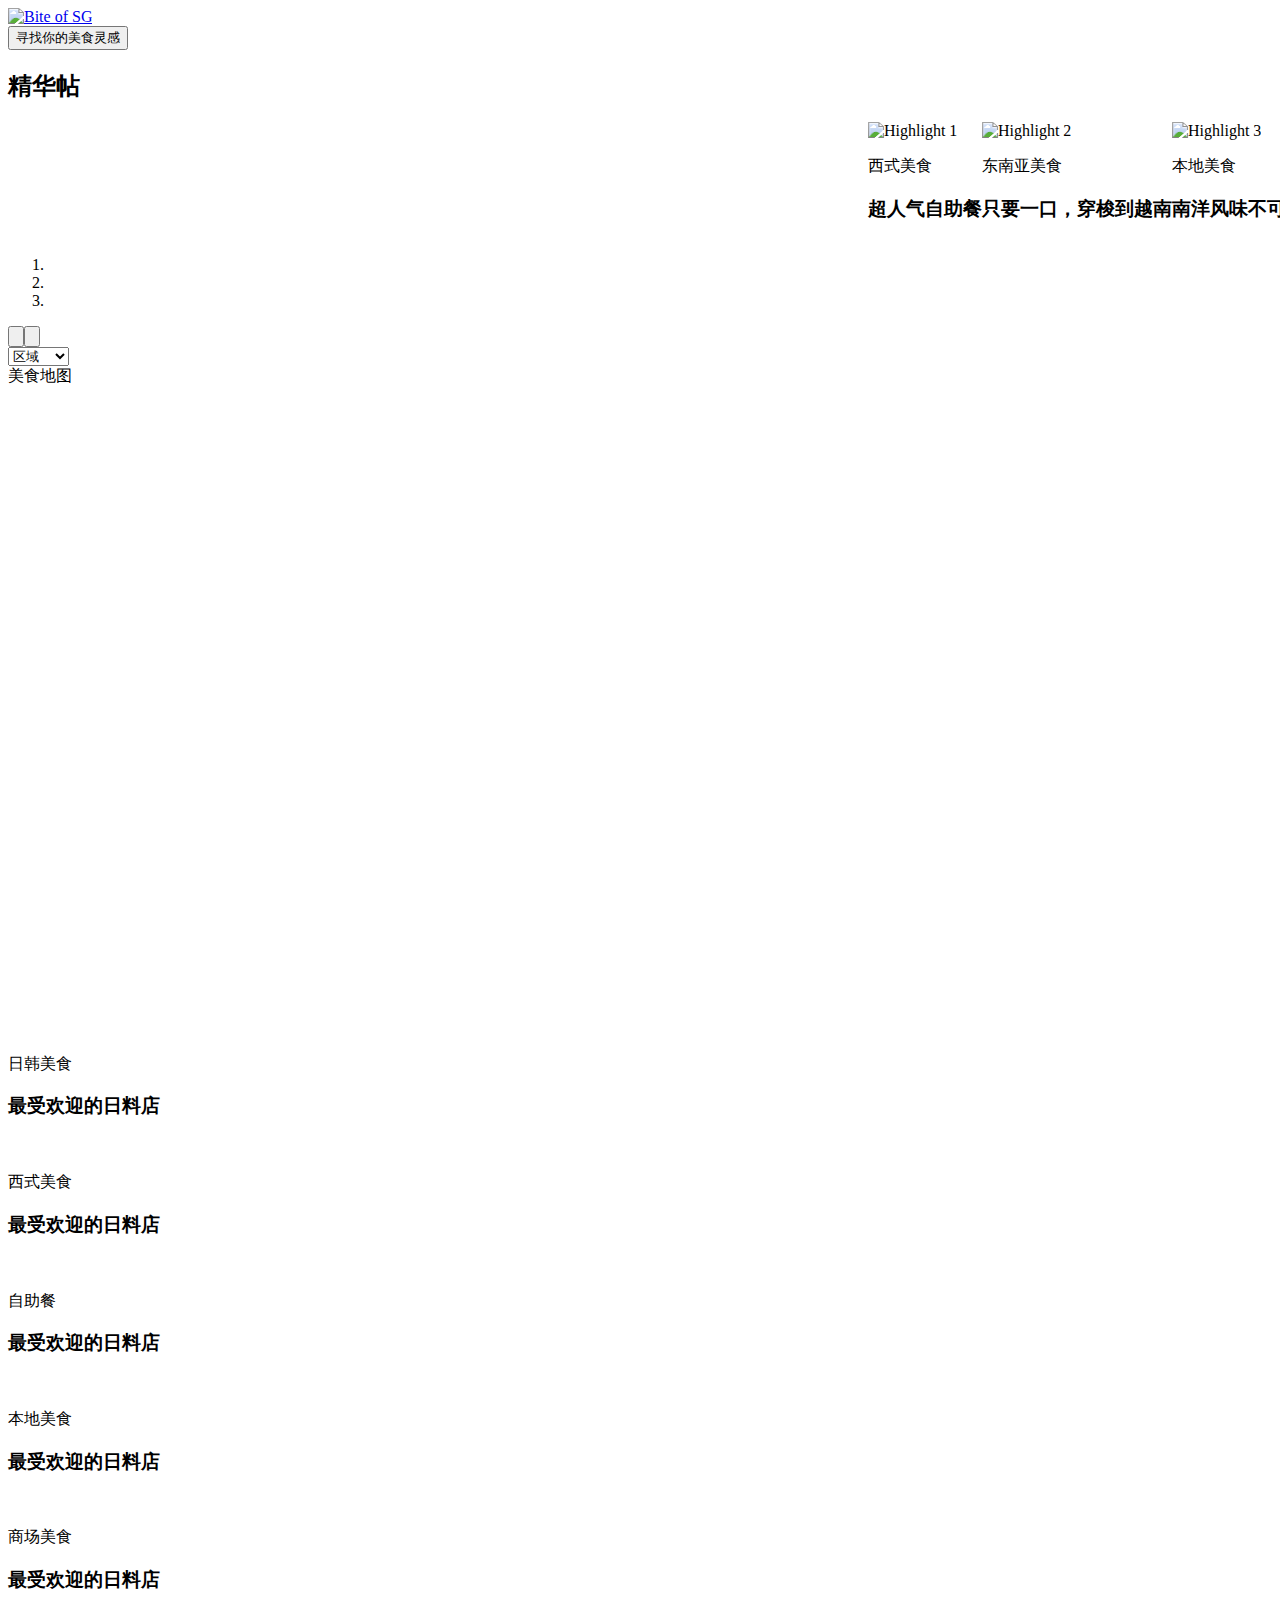
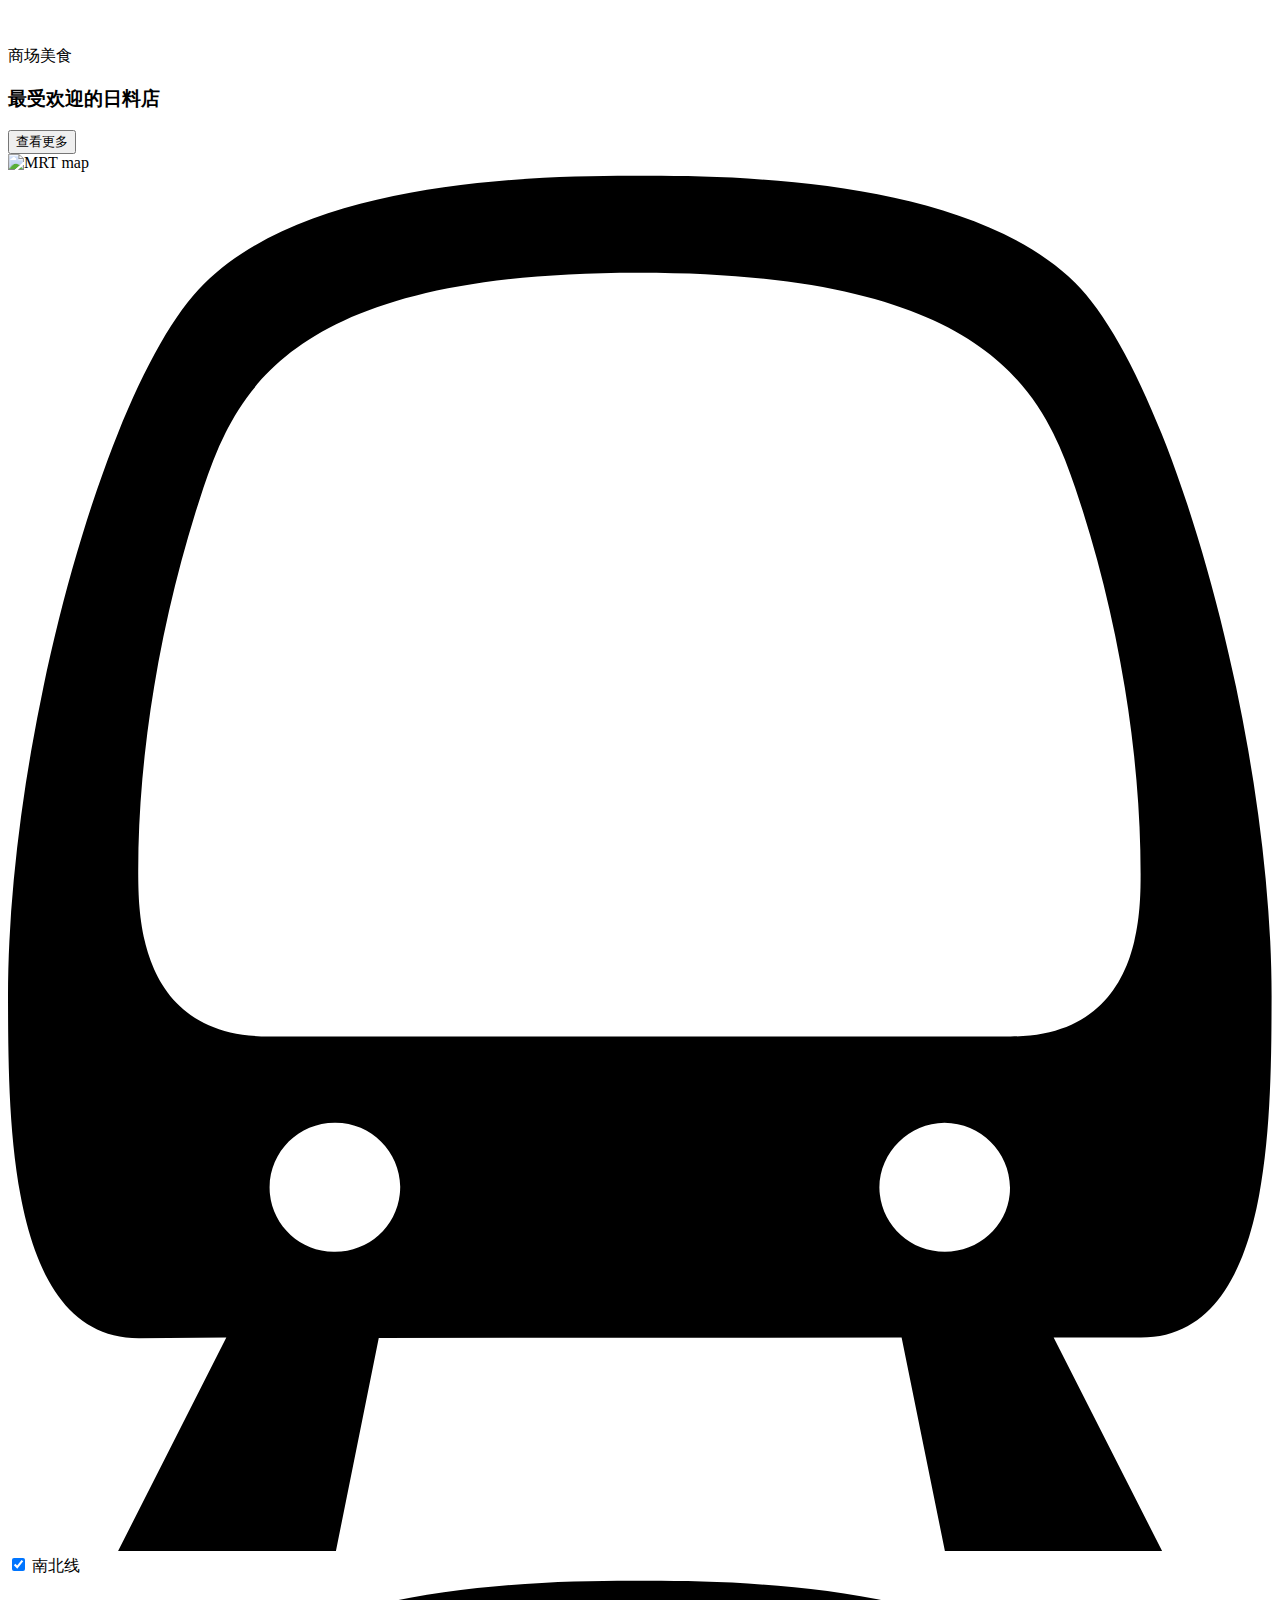
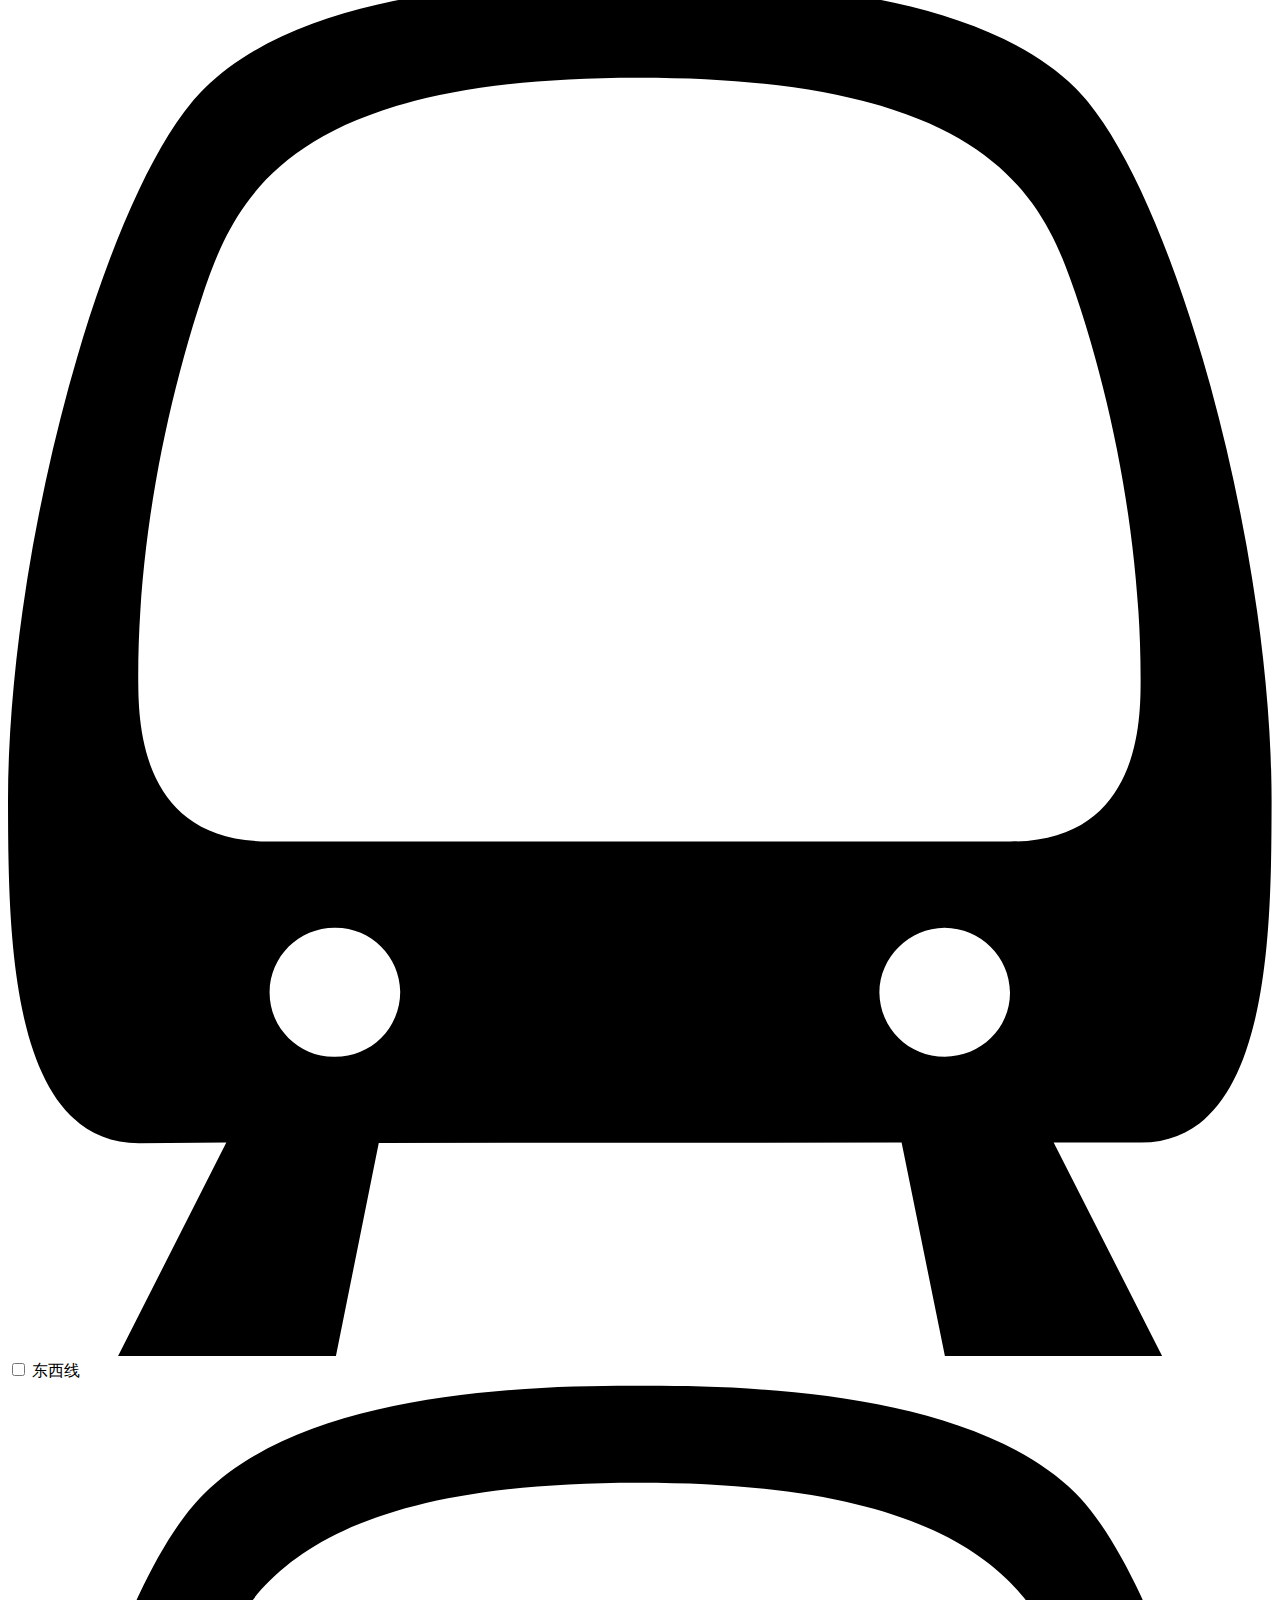
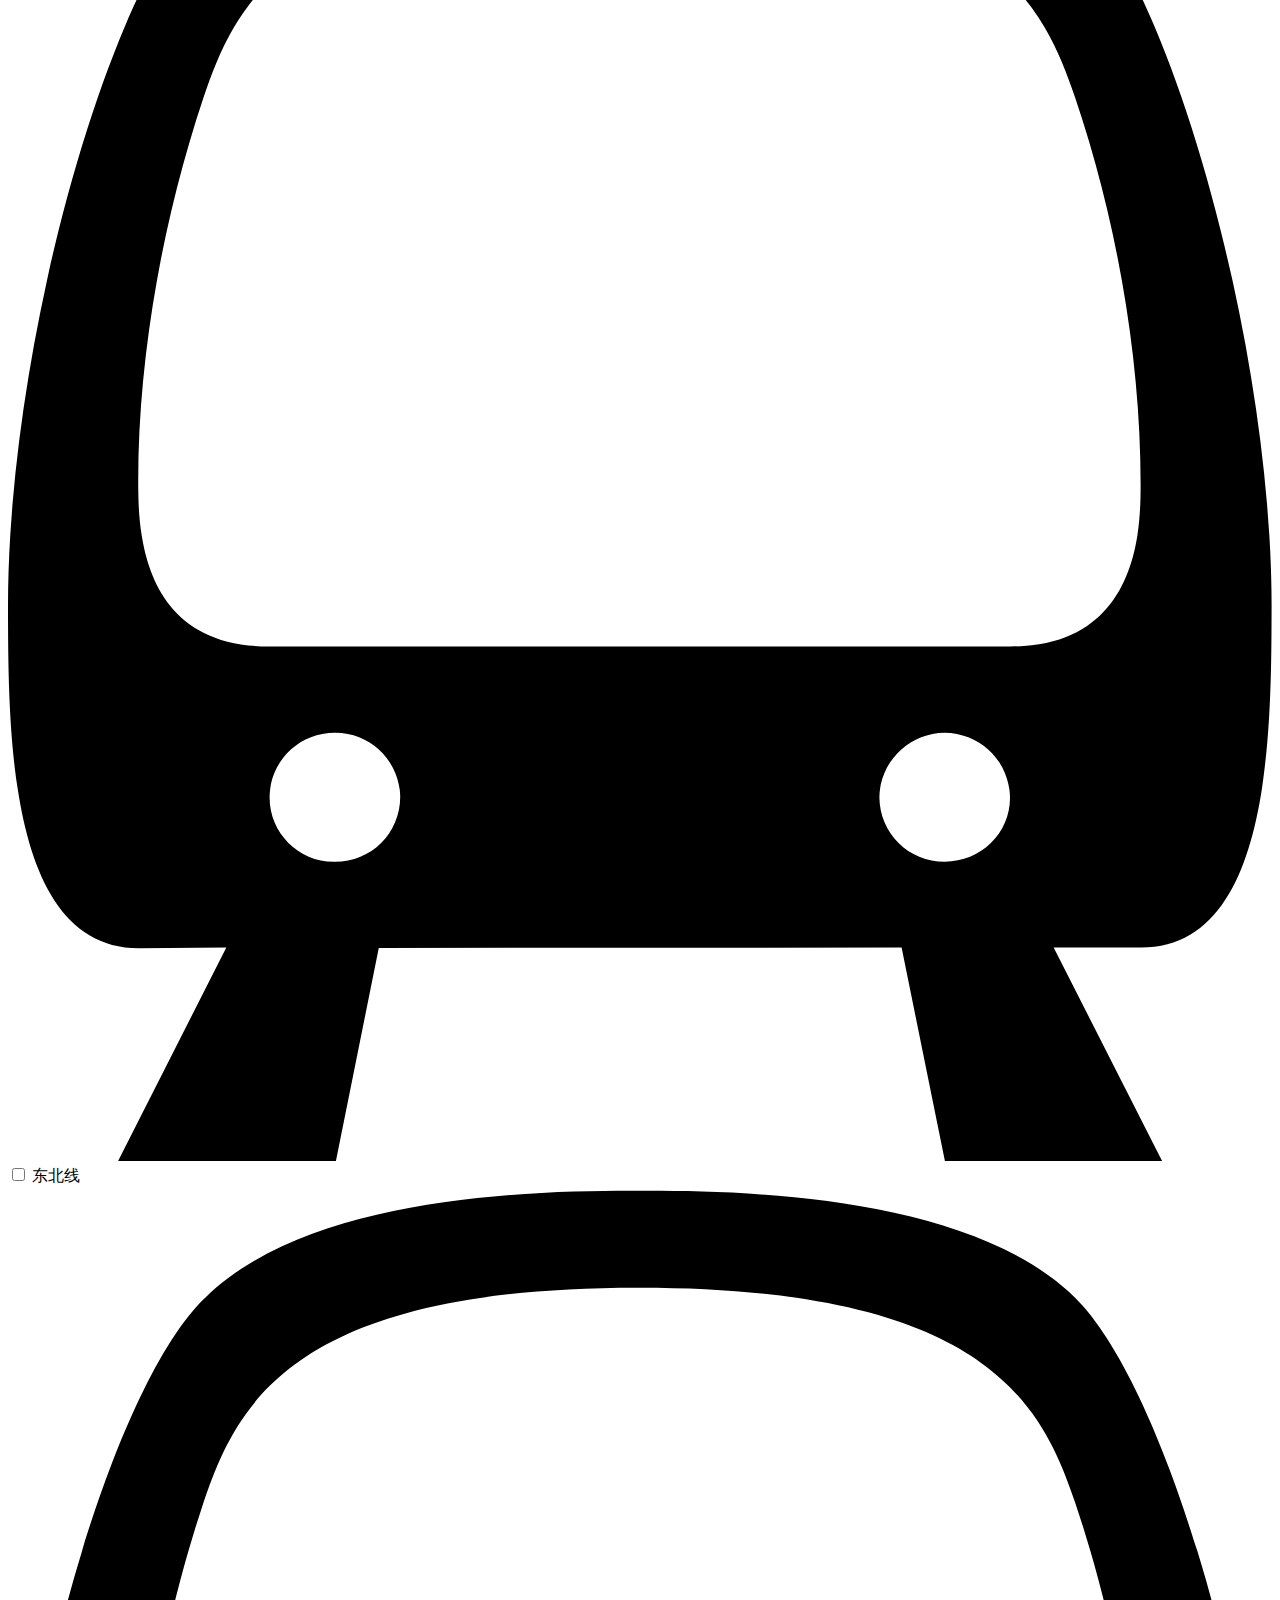
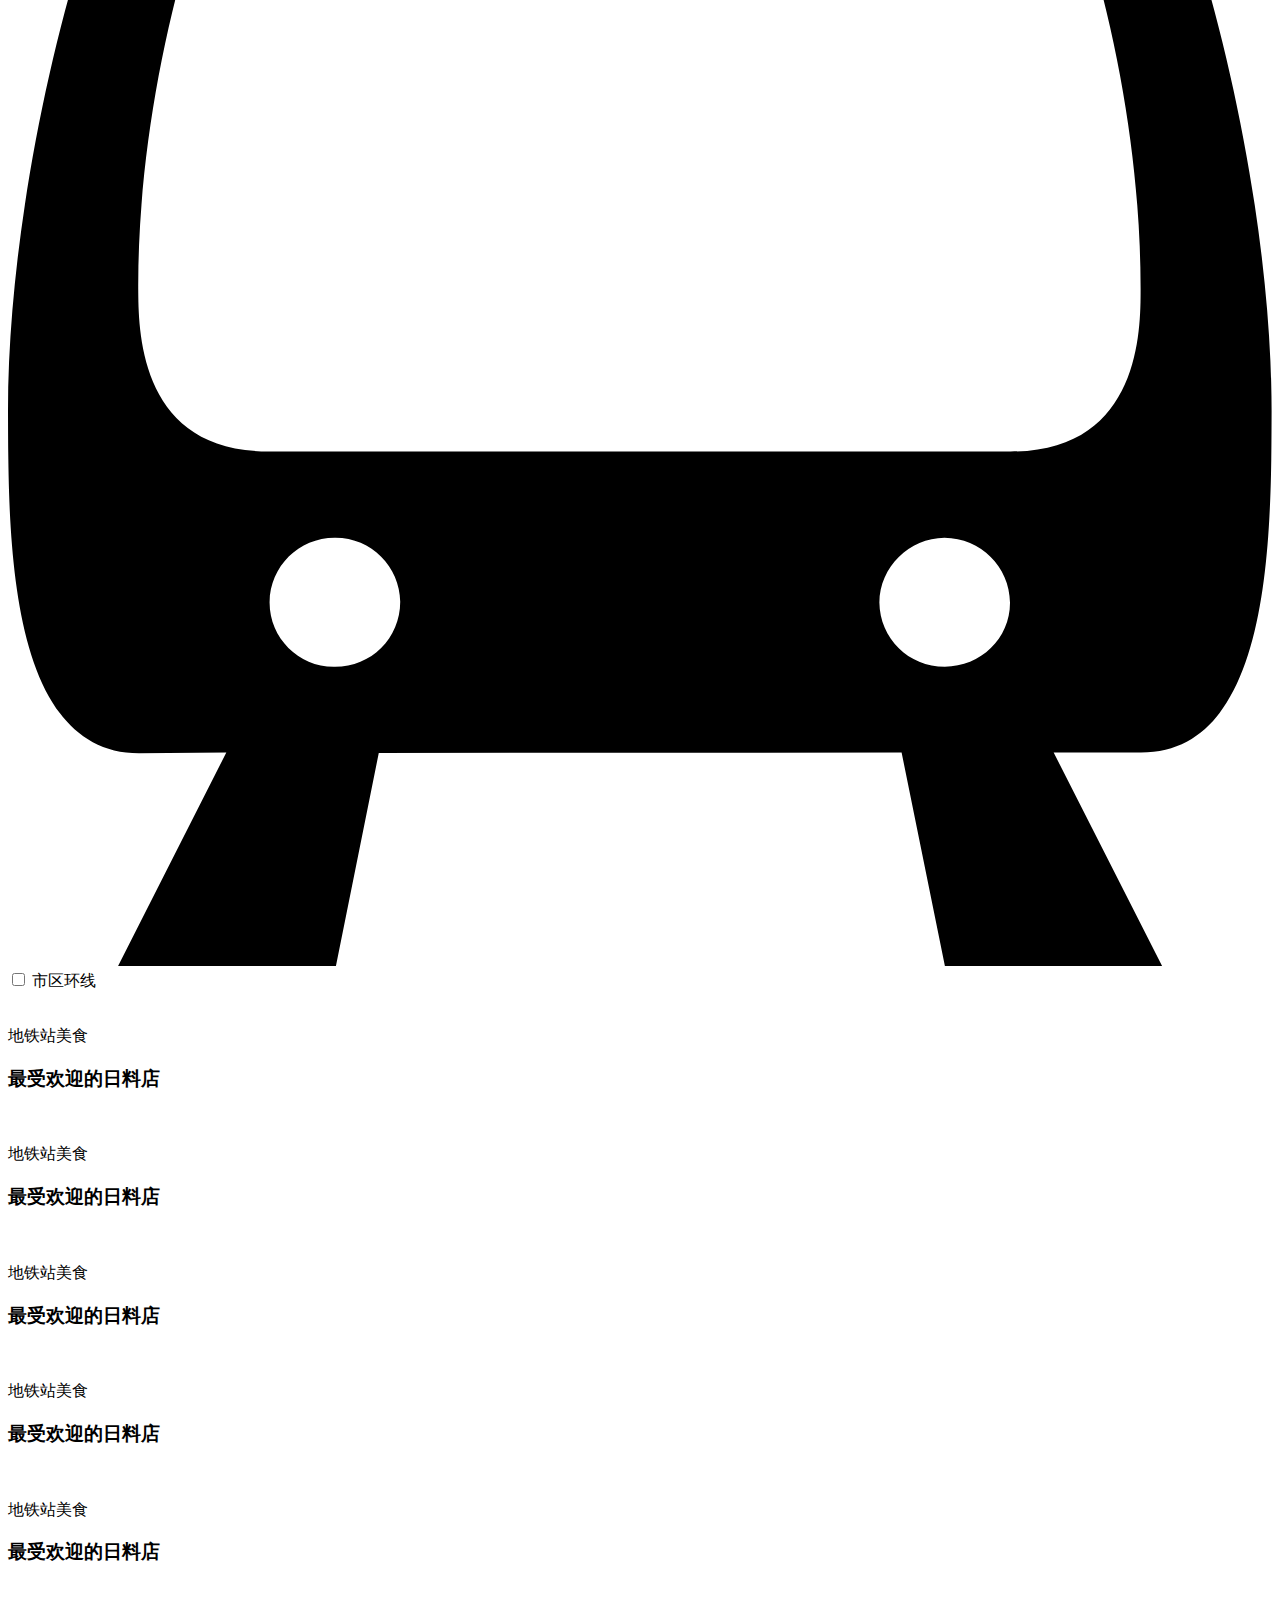
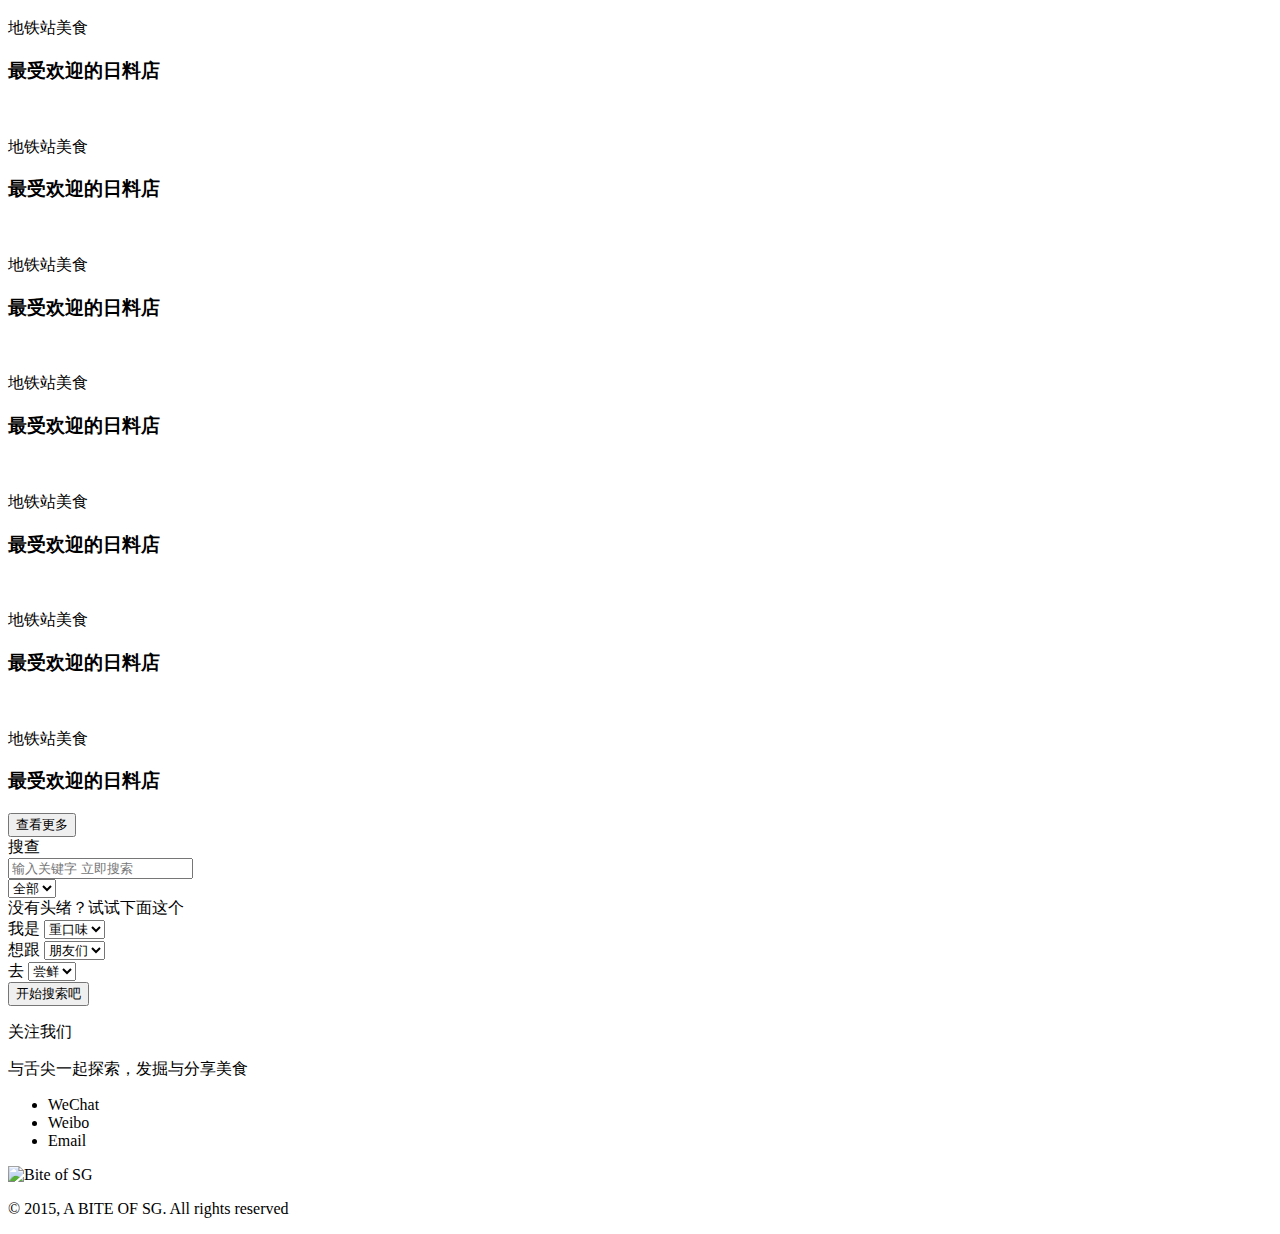
==== commit 38f222c5: "Update paths attempt #3" ====
--- a/index.html
+++ b/index.html
@@ -9,7 +9,7 @@
     <title>舌尖上的狮城</title>
     <meta name="description" content="Theme for Bite of SG website">
 
-    <link rel="stylesheet" href="/css/styles.css">
+    <link rel="stylesheet" href="http://www.chenhuijing.com/biteofsg/css/styles.css">
     <link rel="canonical" href="http://www.chenhuijing.com/biteofsg/">
     
     <!--[if lt IE 9]>
@@ -21,7 +21,7 @@
   <body>
 
     <header>
-  <a href=""><img src="http://www.chenhuijing.com/biteofsg/img/logo.png" class="c-site-logo" alt="Bite of SG"></a>
+  <a href="http://www.chenhuijing.com/biteofsg"><img src="http://www.chenhuijing.com/biteofsg/img/logo.png" class="c-site-logo" alt="Bite of SG"></a>
 </header>
 
 
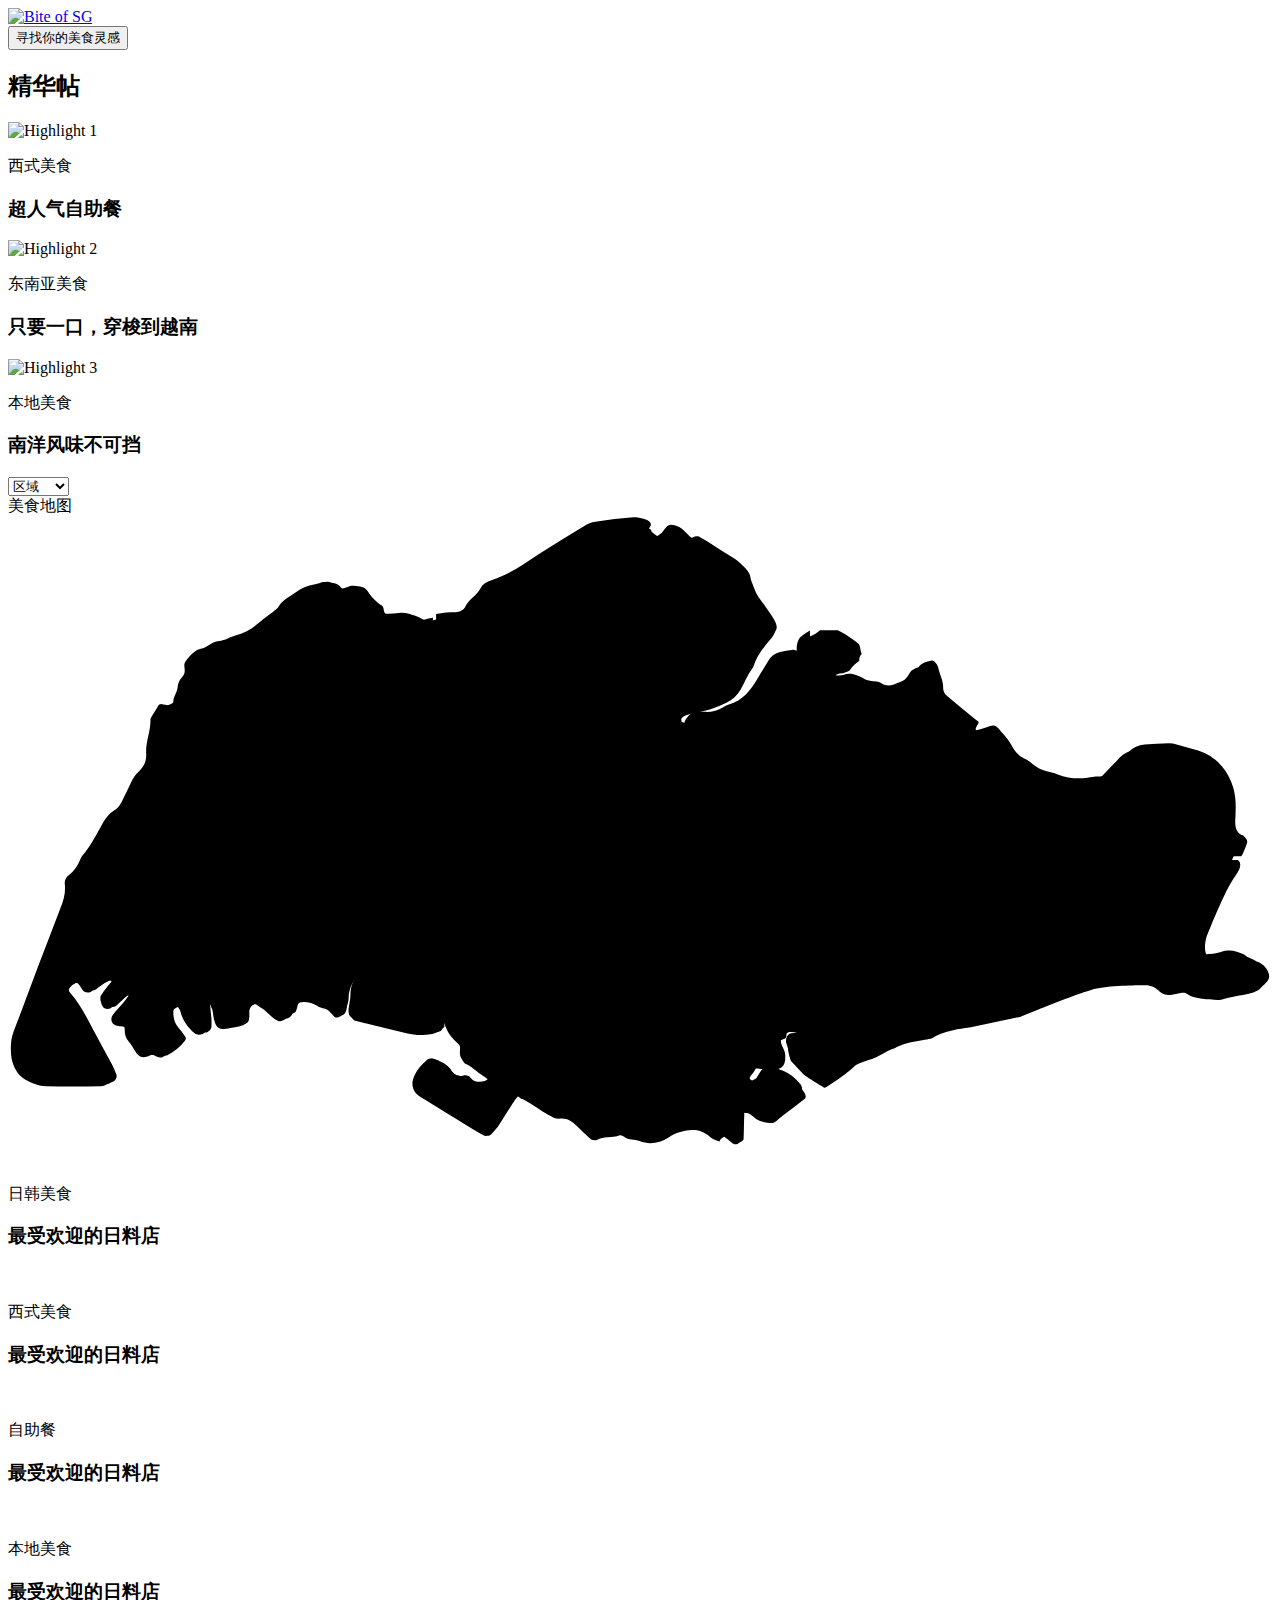
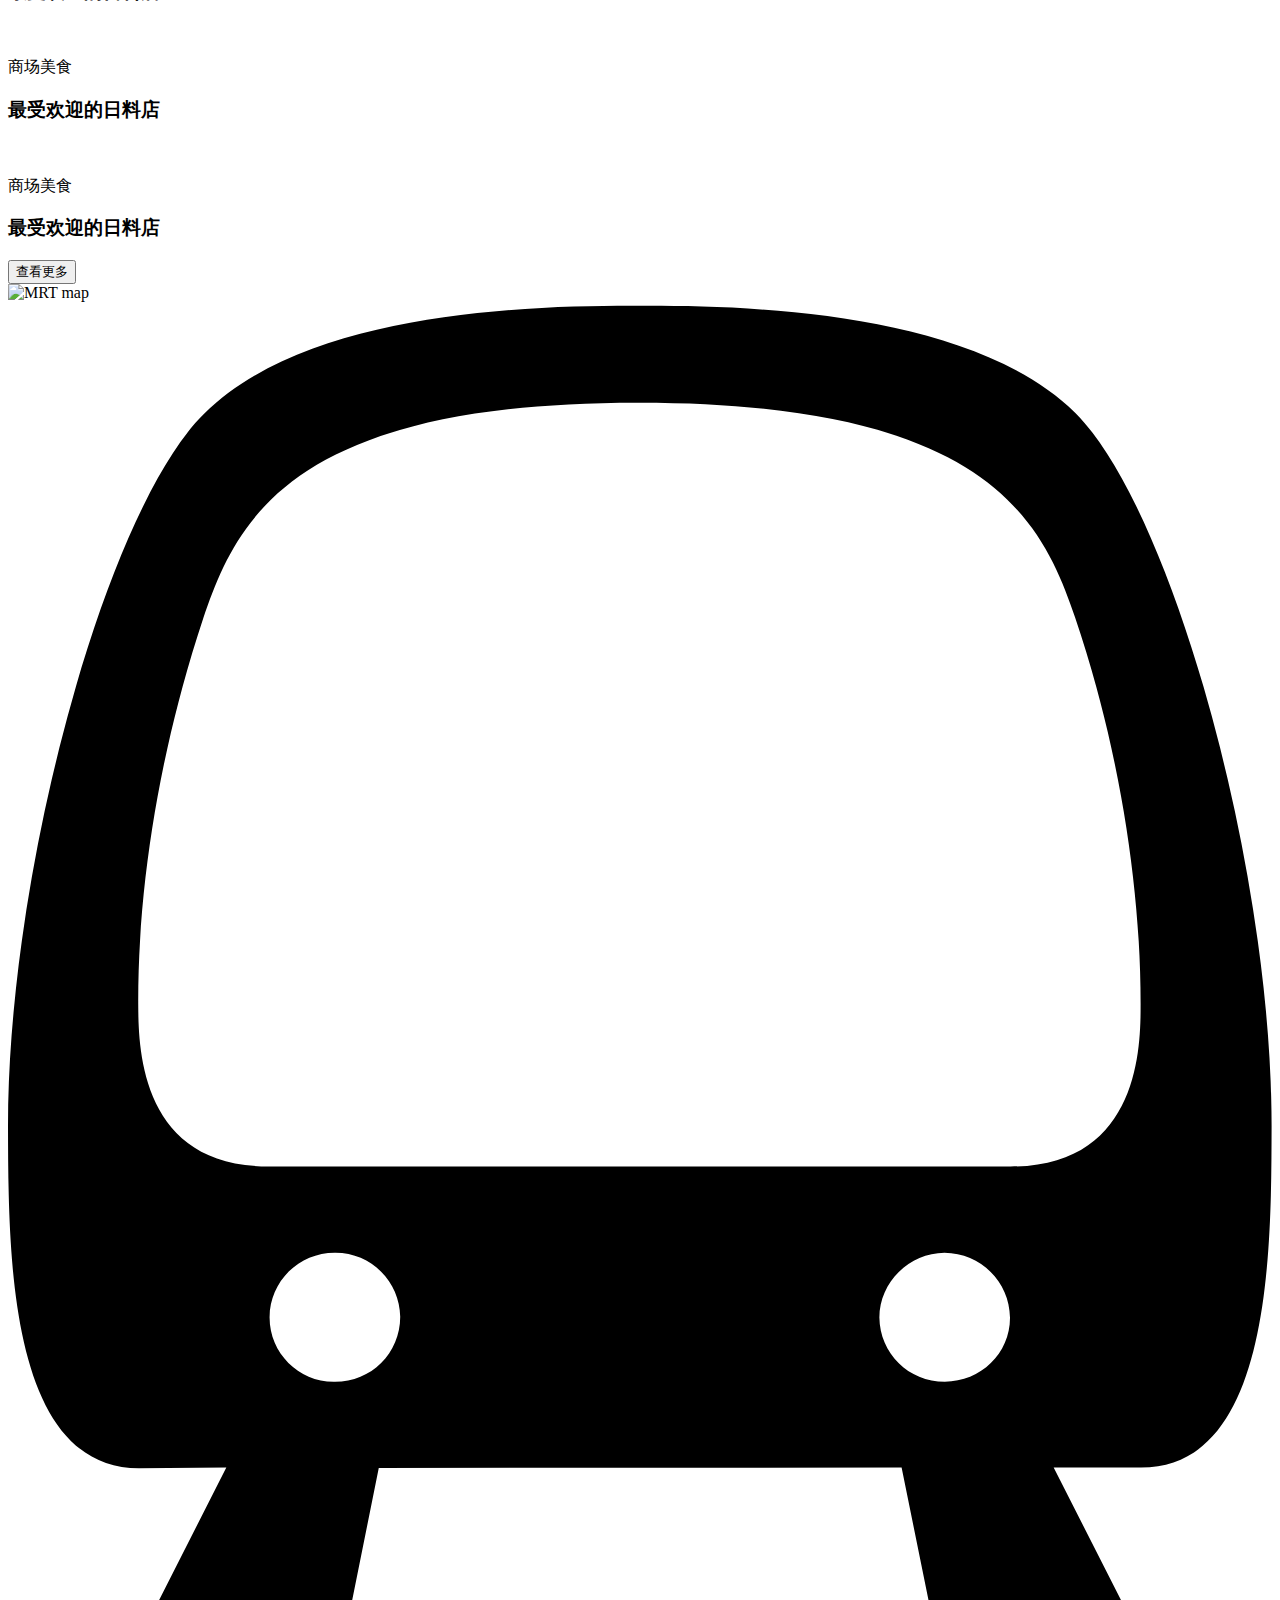
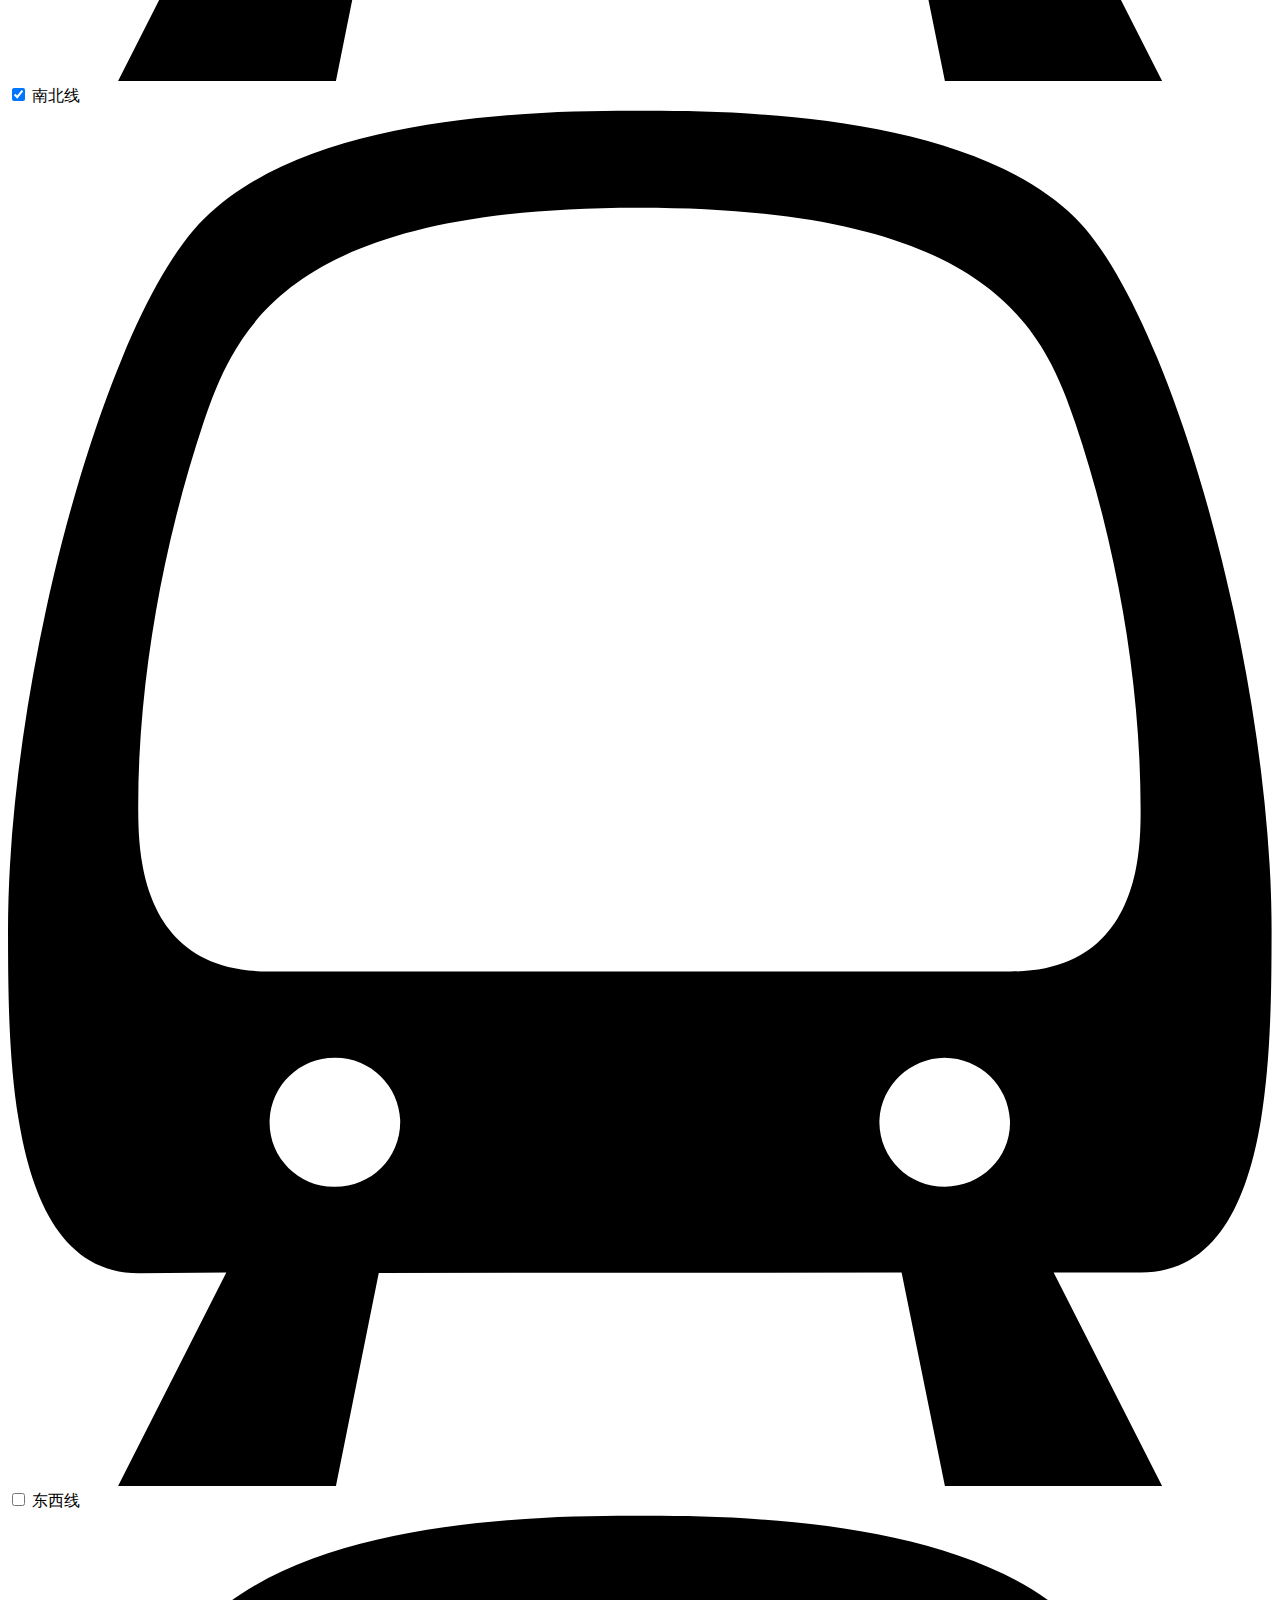
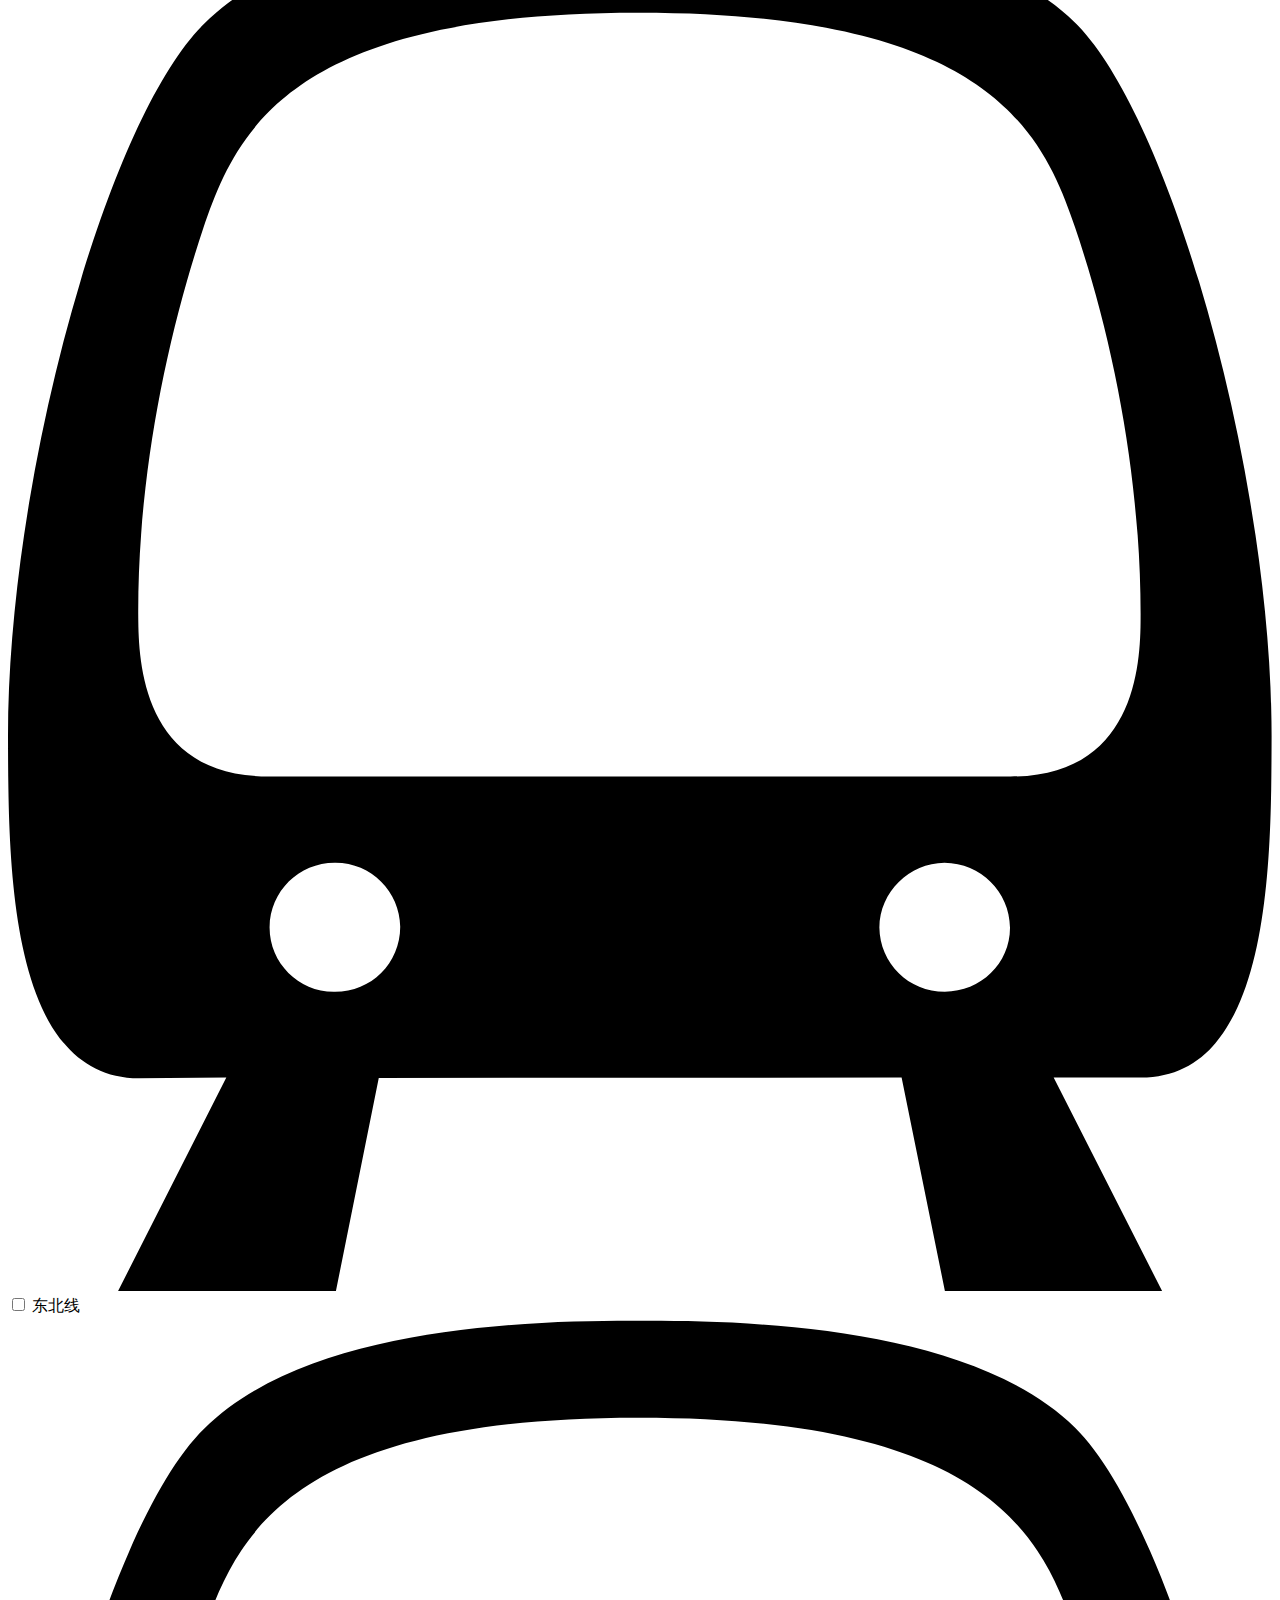
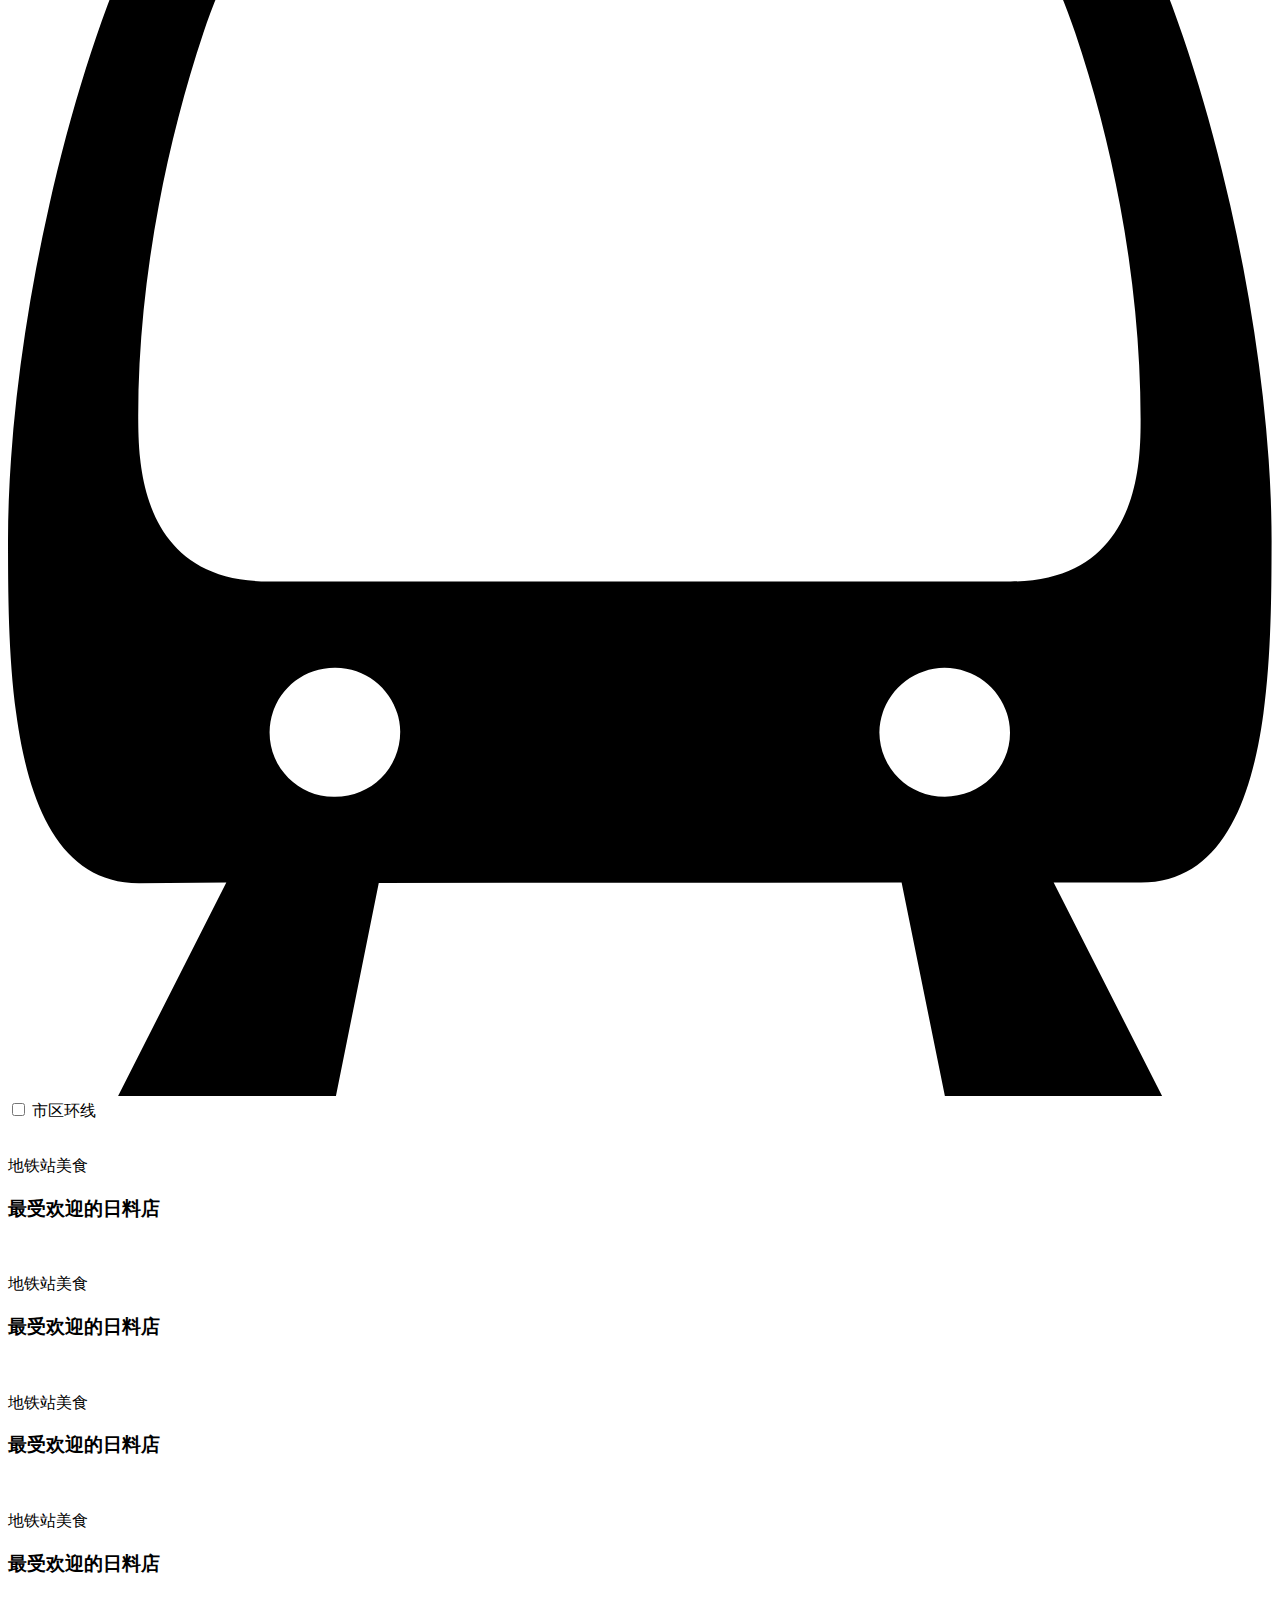
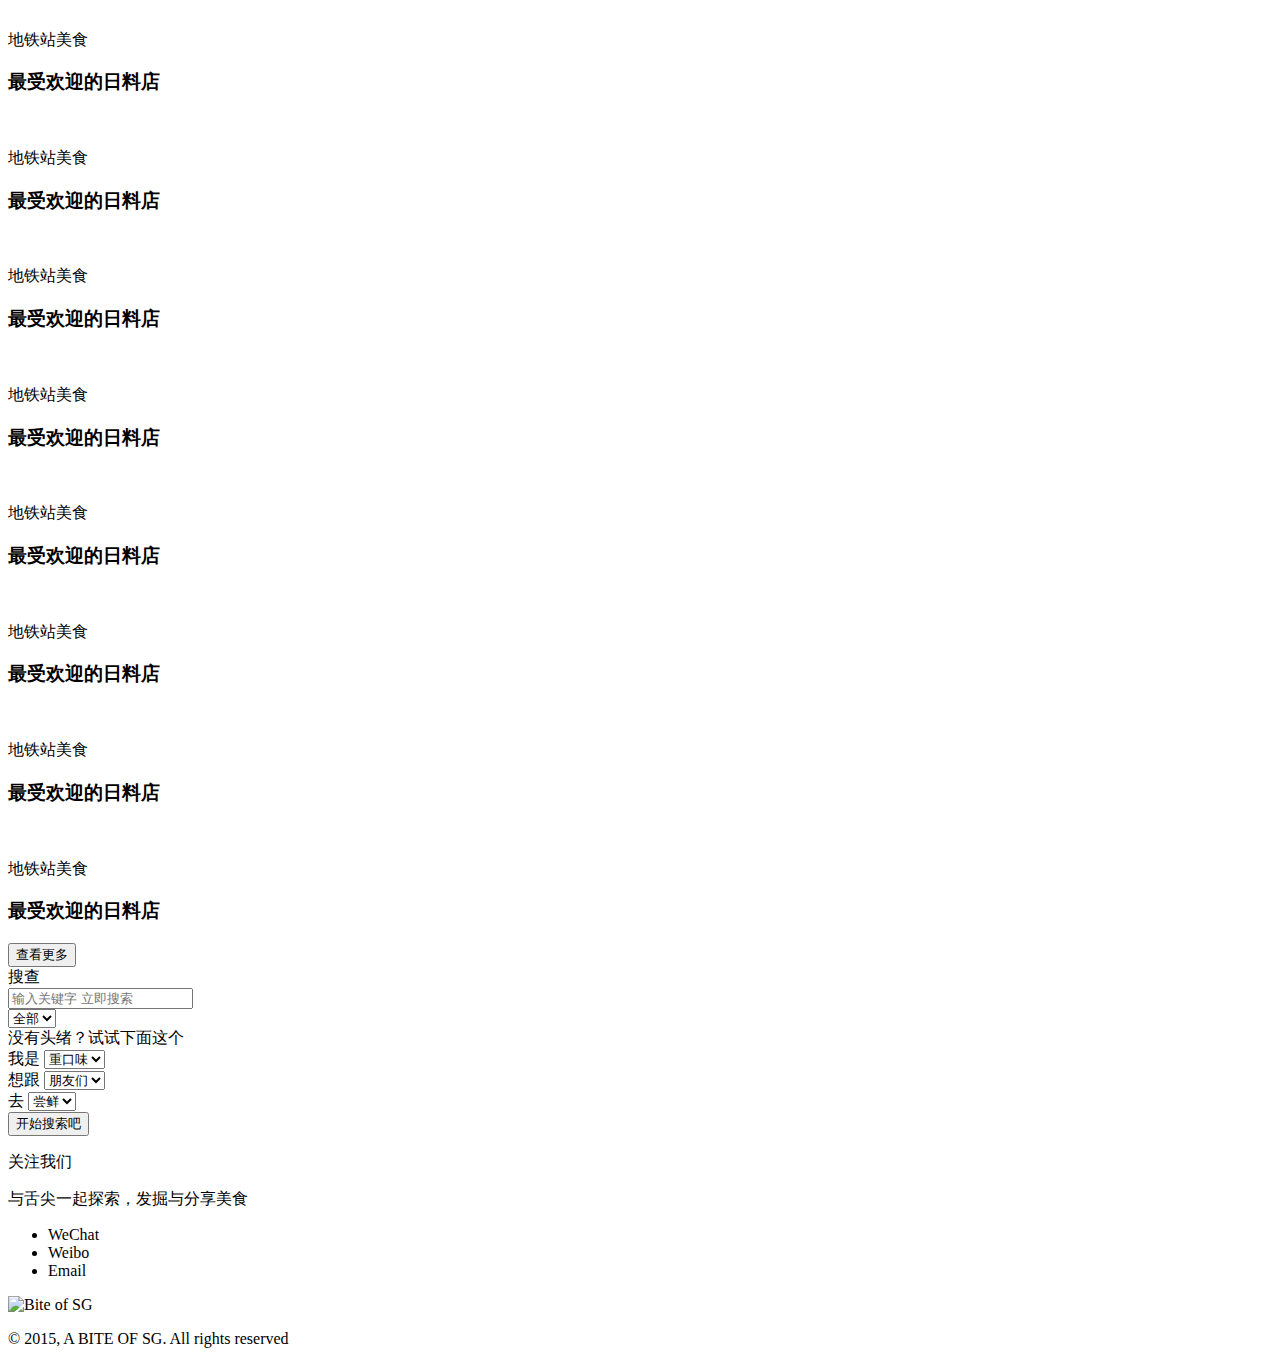
==== commit 67f6bfa5: "Update paths for scripts.js" ====
--- a/index.html
+++ b/index.html
@@ -425,7 +425,7 @@
 </footer>
 
 
-    <script src="/js/scripts.js"></script>
+    <script src="http://www.chenhuijing.com/biteofsg/js/scripts.js"></script>
   </body>
 
 </html>
